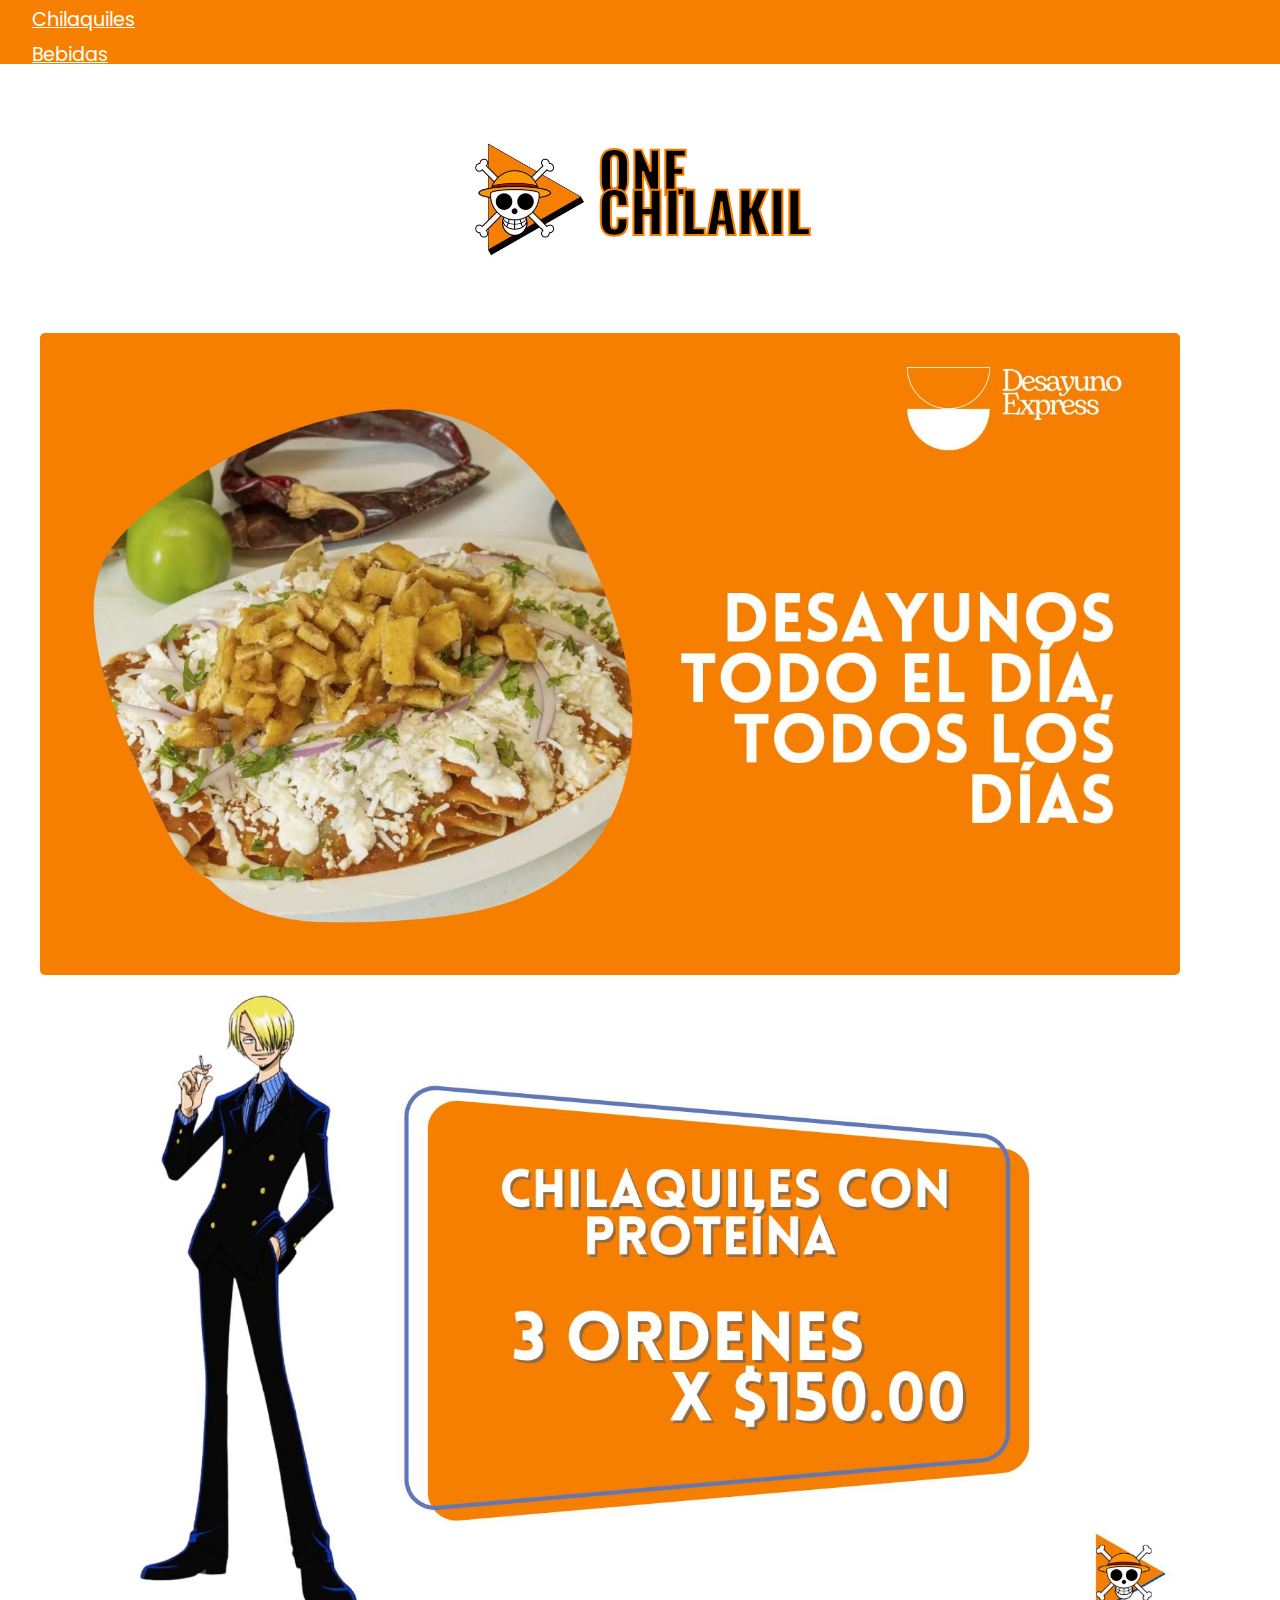
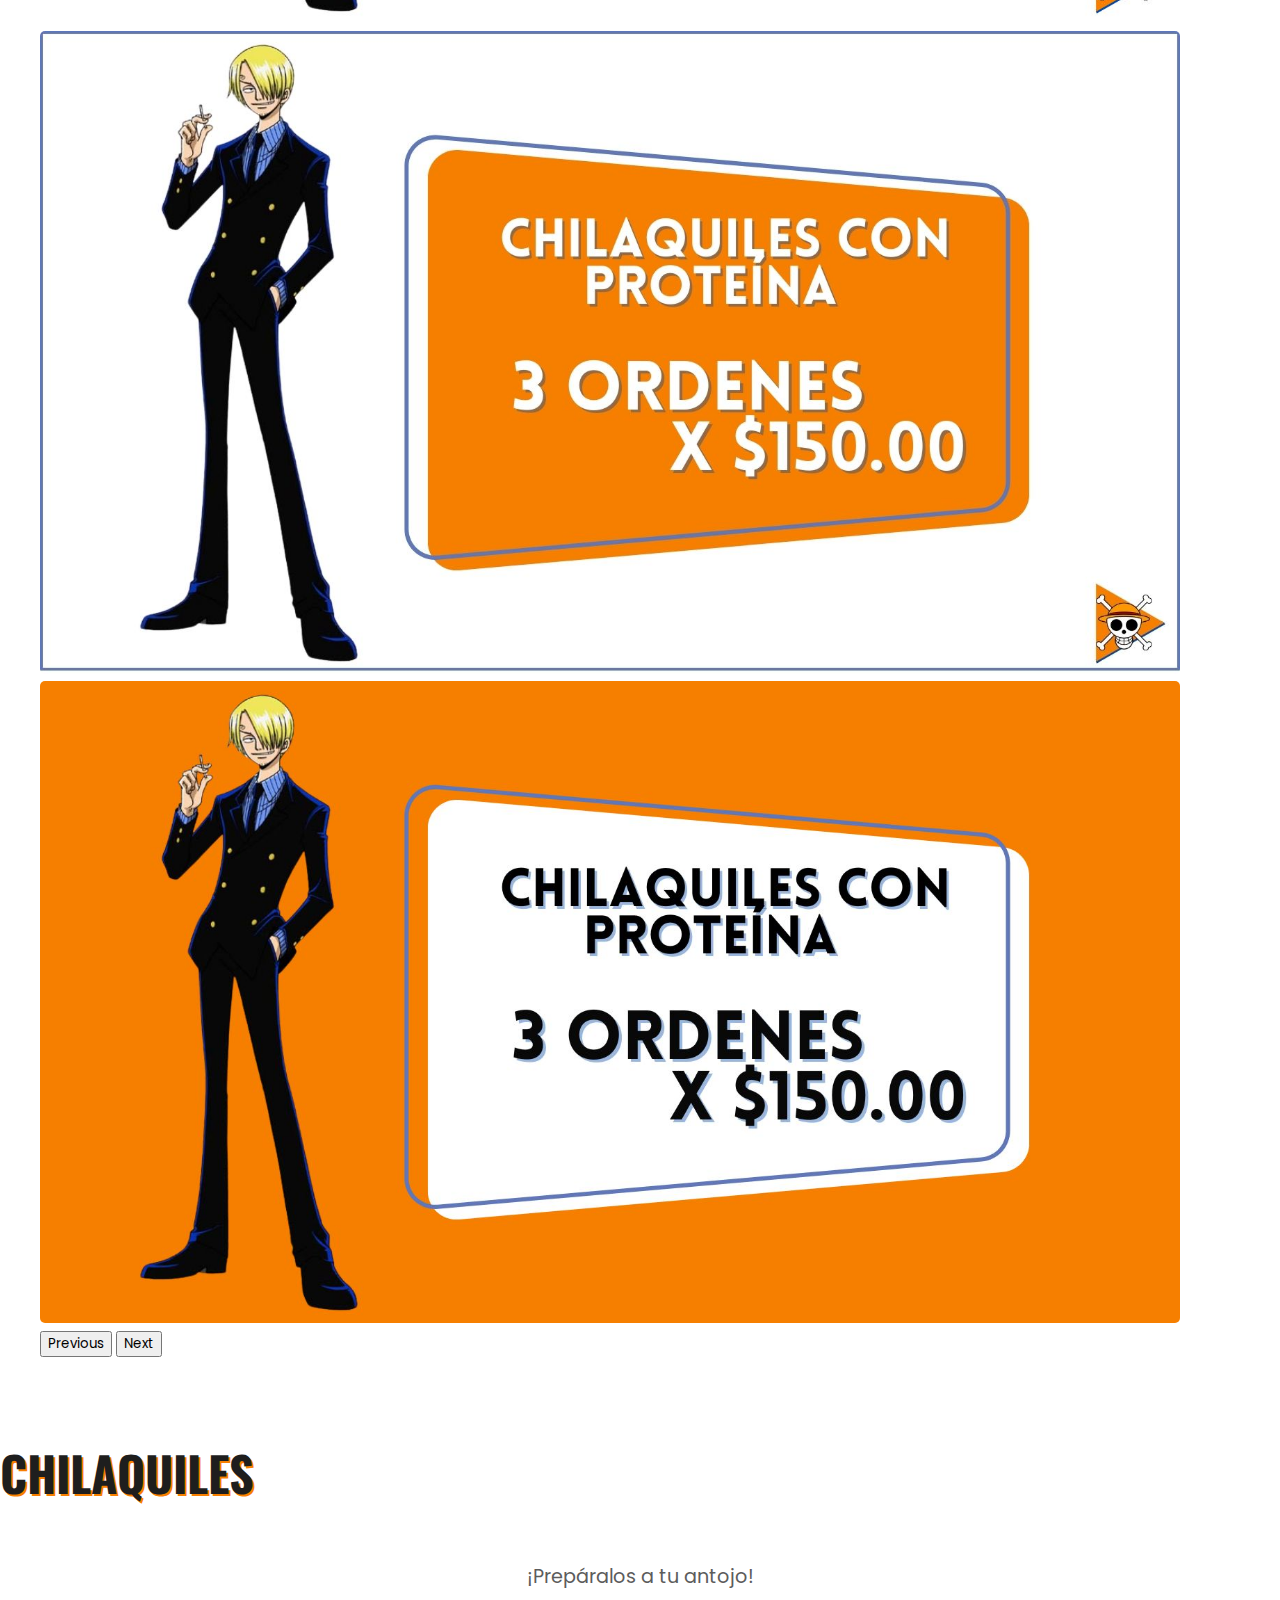
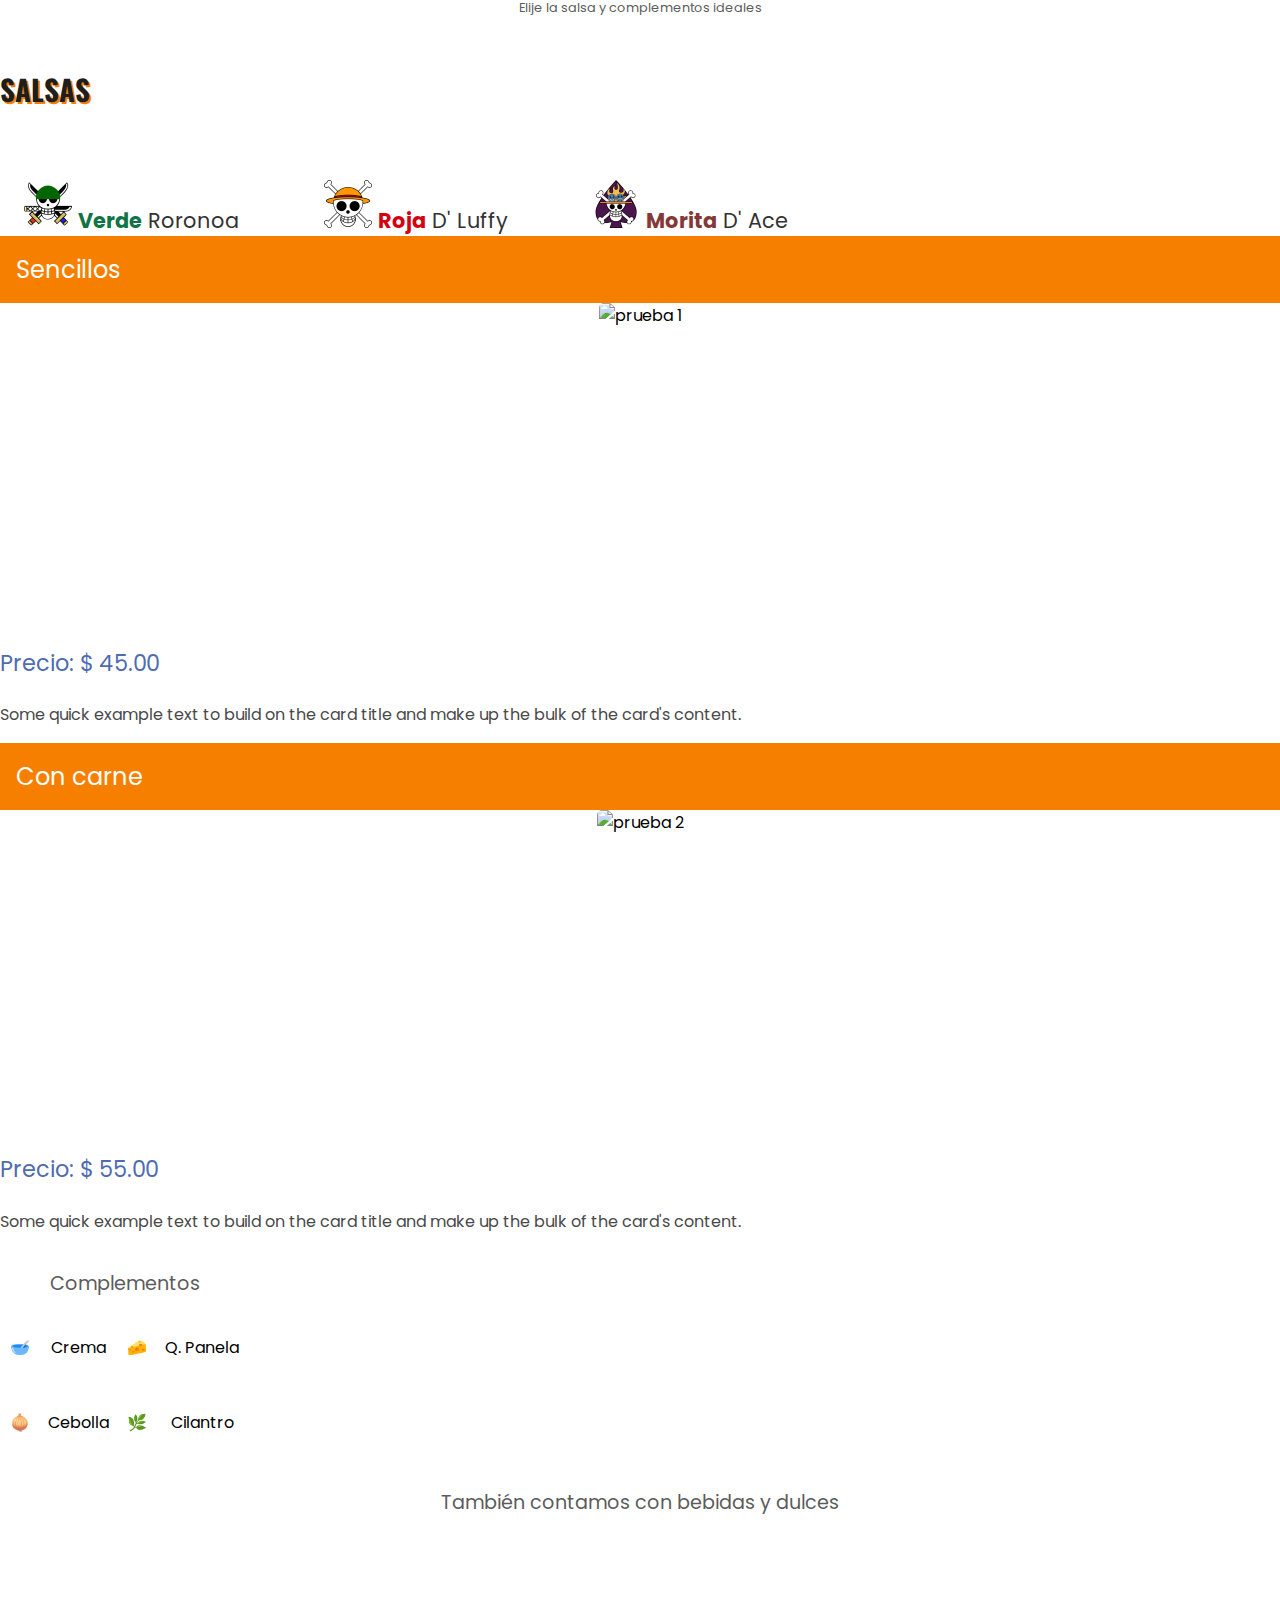
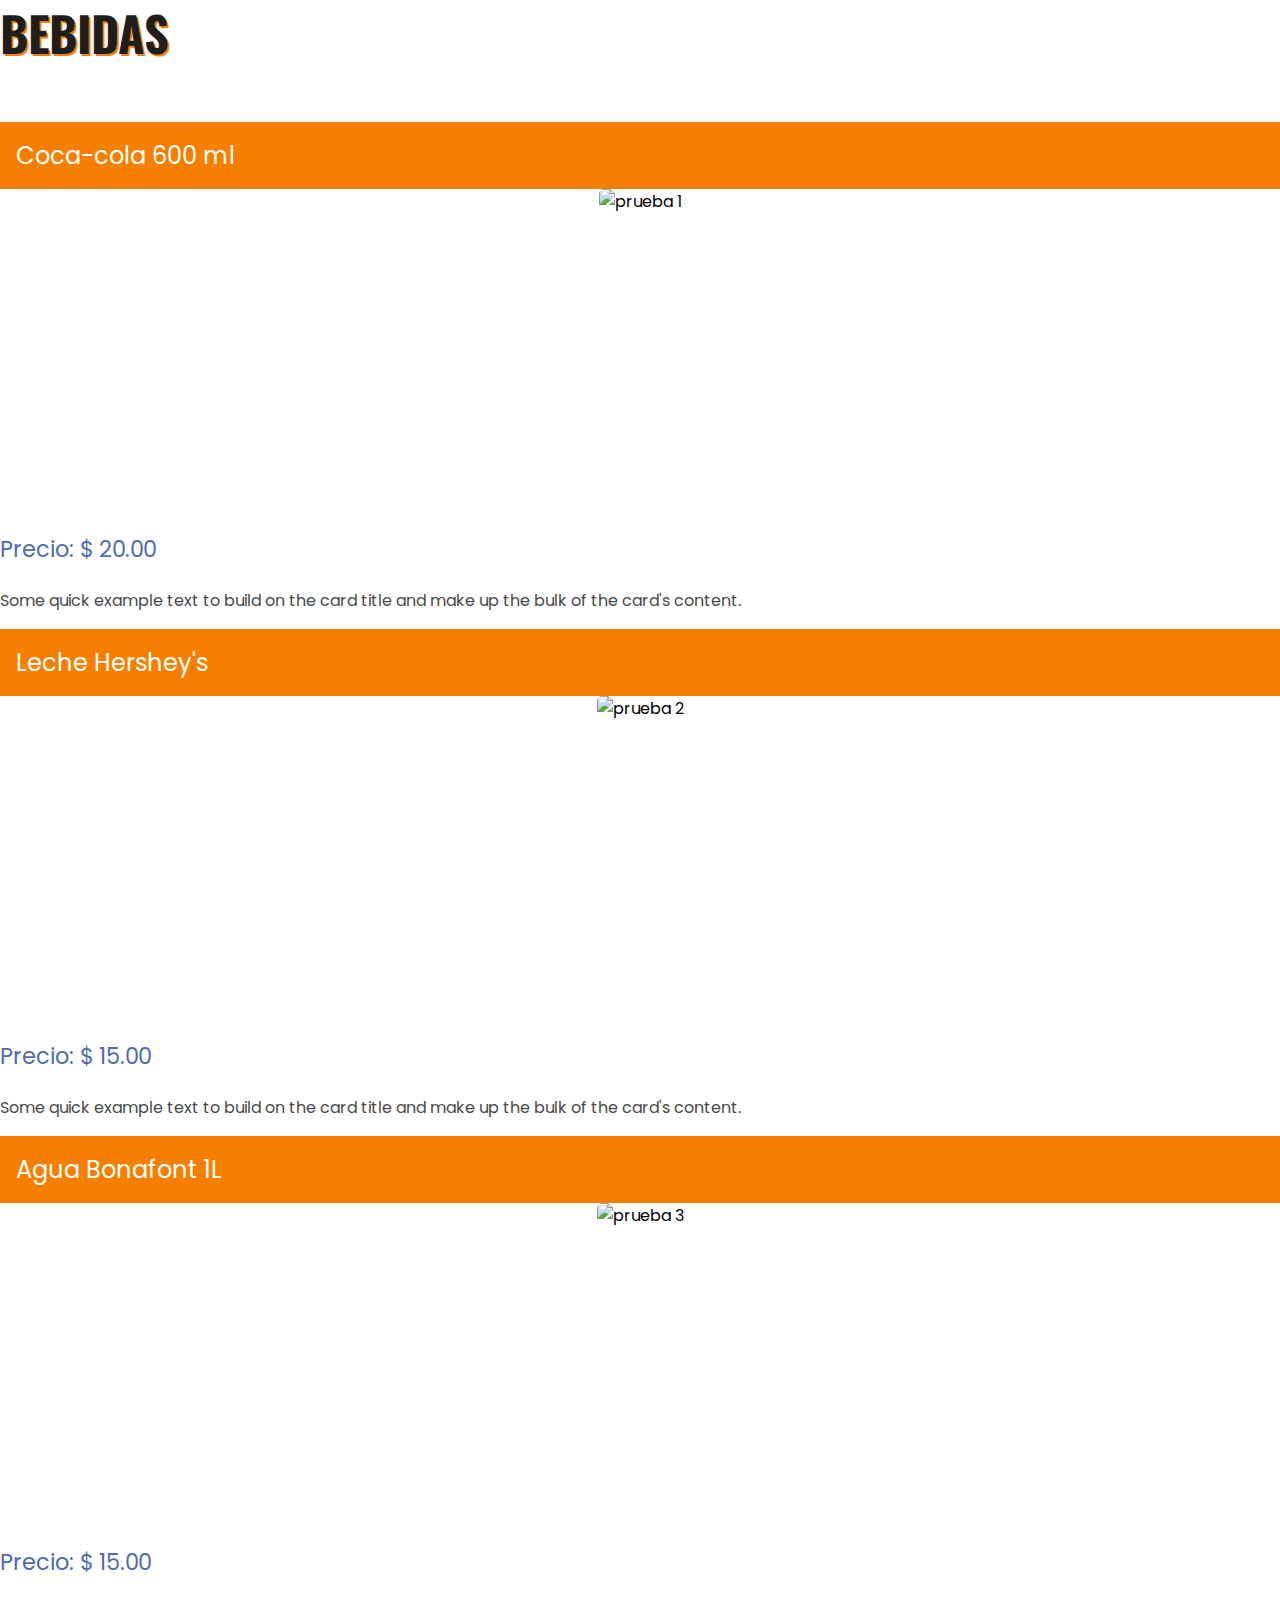
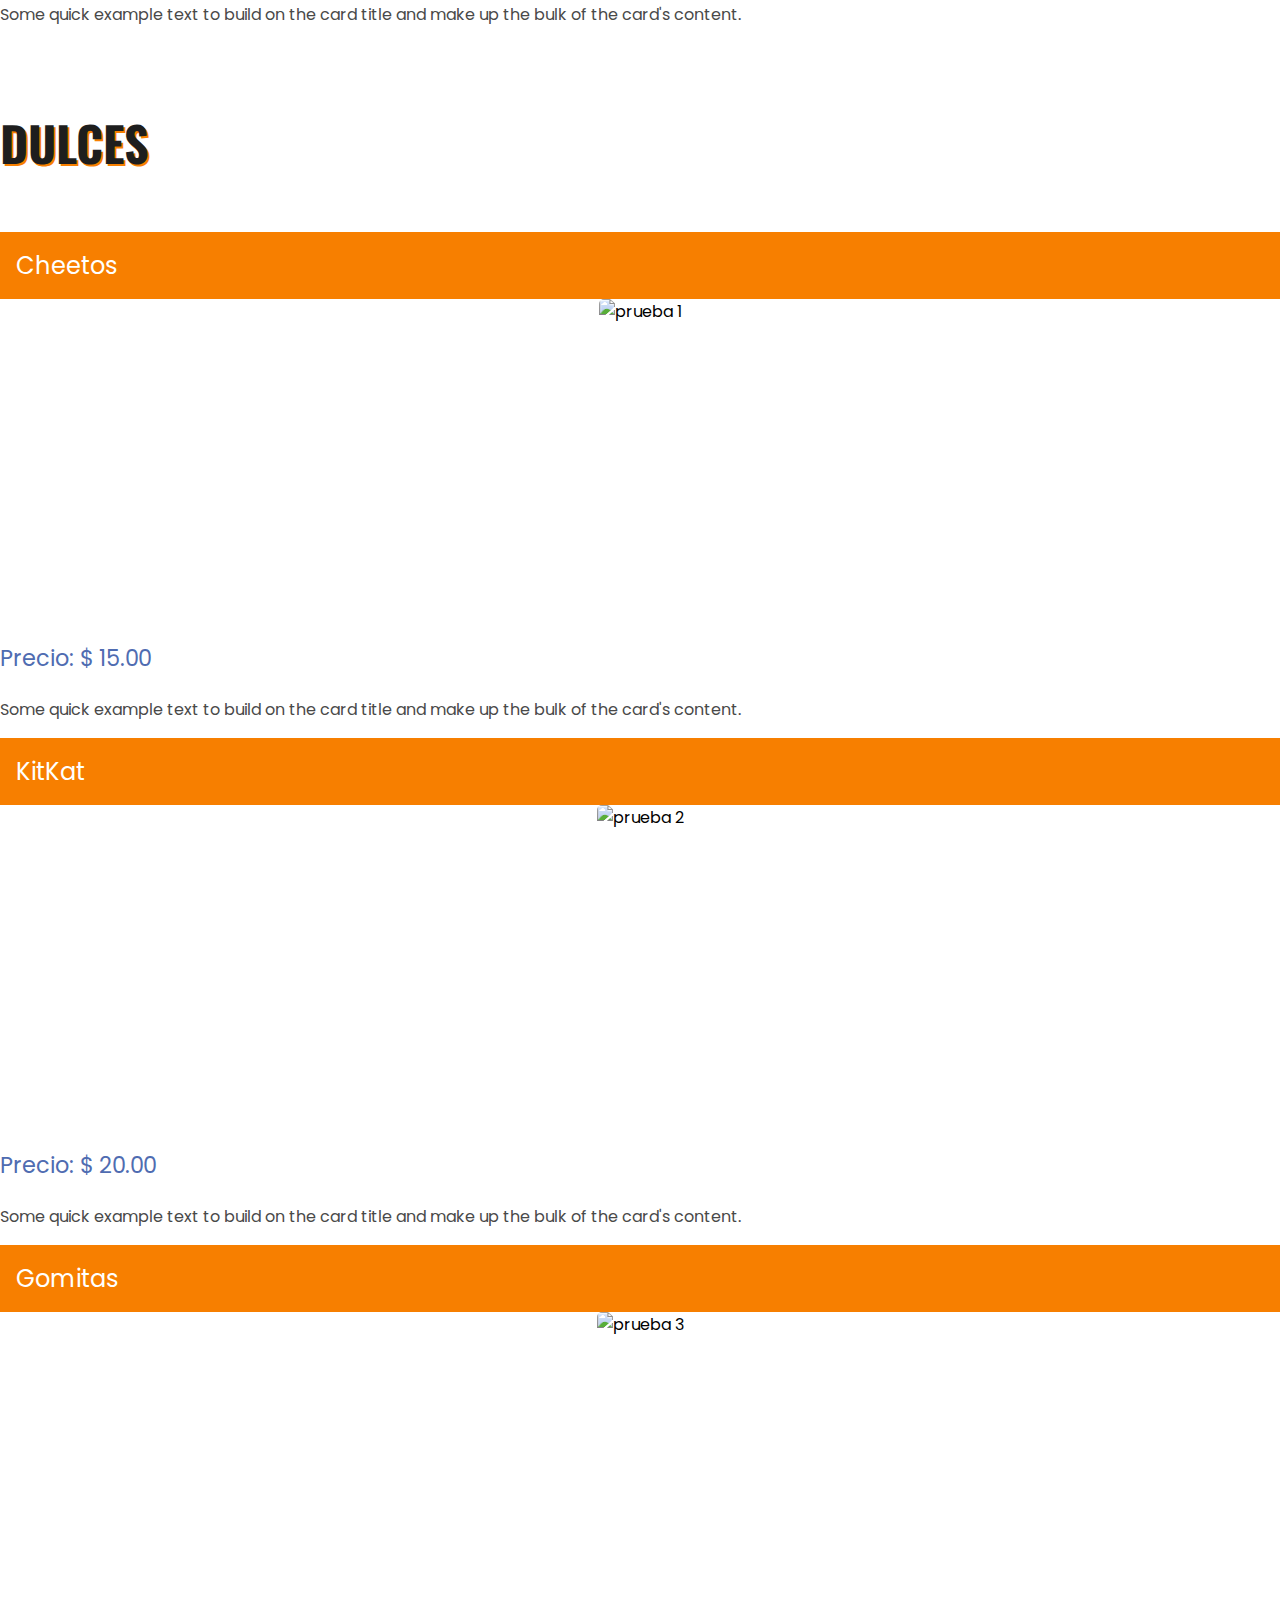
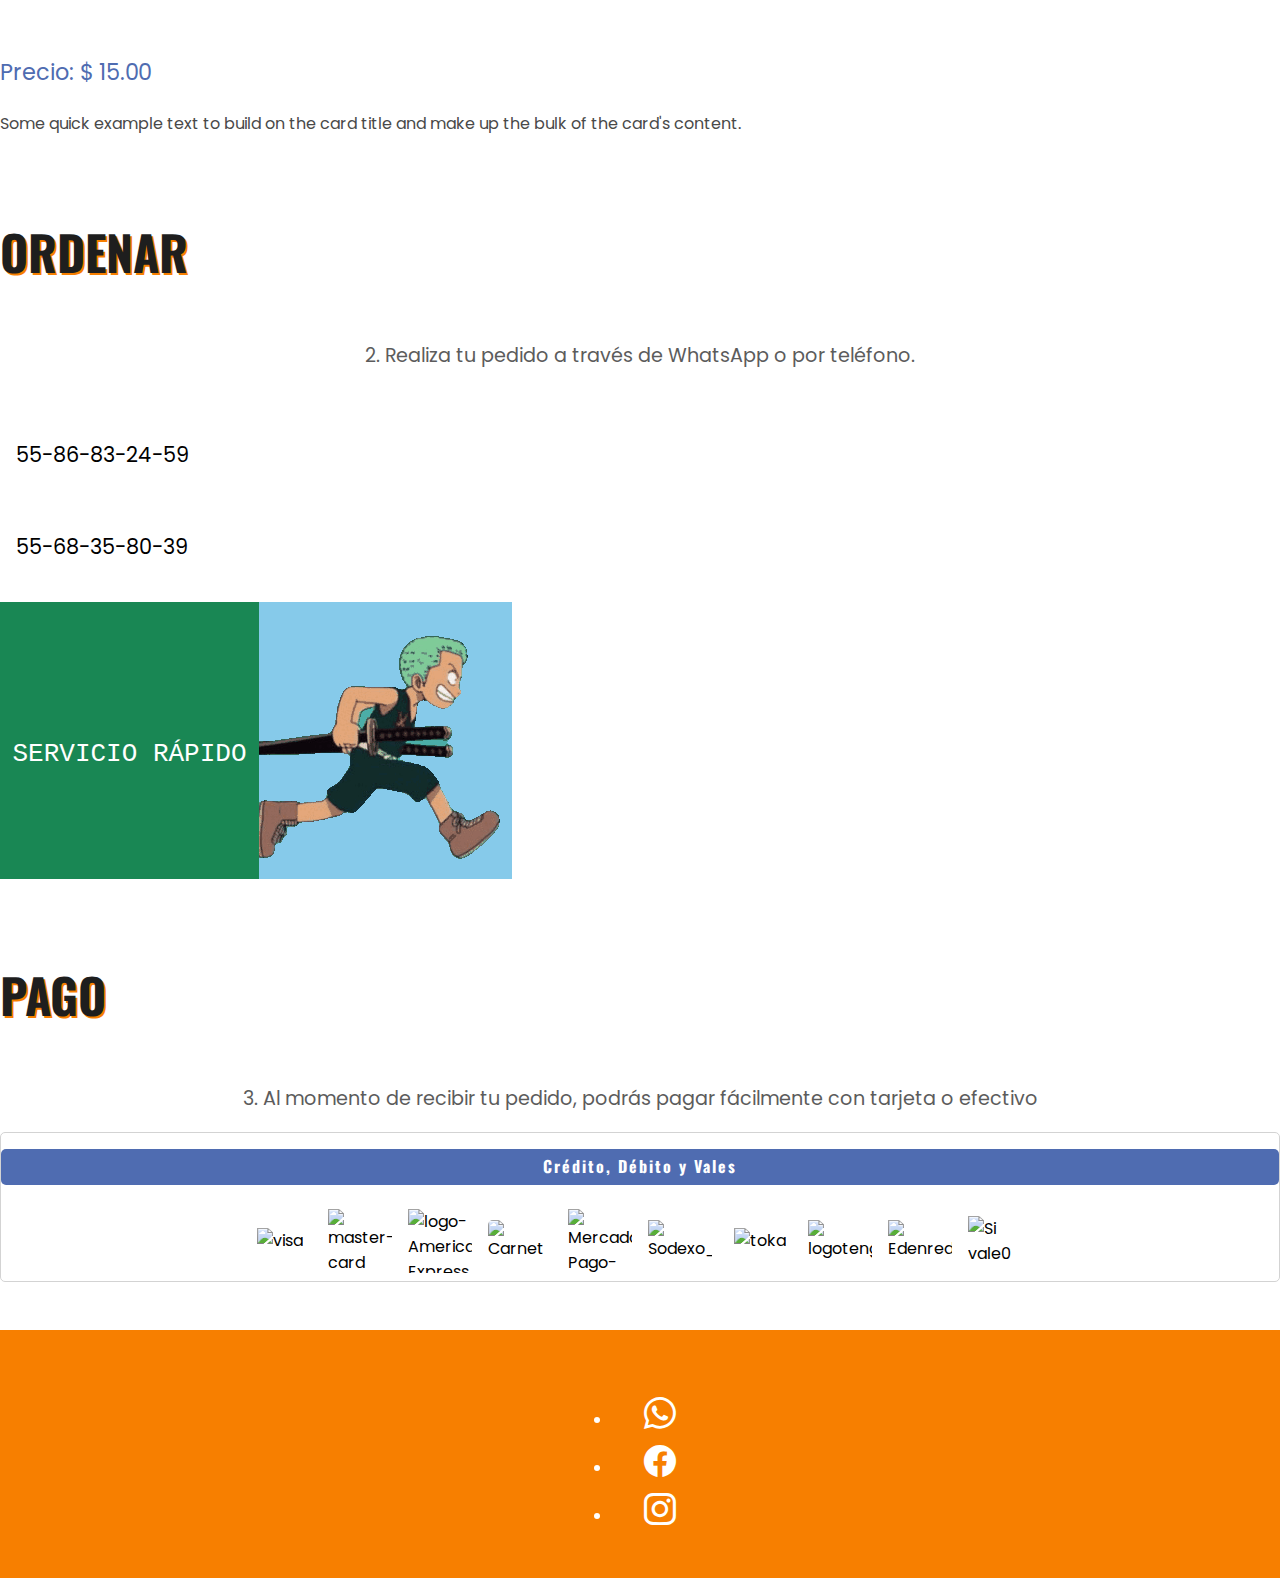
==== index.html @ 39b1d914 "Se cambian salsas de posición" ====
<!doctype html>
<html lang="es">

<head>
    <meta charset="utf-8">
    <meta name="viewport" content="width=device-width, initial-scale=1">
    <title>ONE-CHILAKIL</title>
    <link rel="icon" type="image/x-icon" href="./src/img/calavera.png">
    <link href="https://cdn.jsdelivr.net/npm/bootstrap@5.3.1/dist/css/bootstrap.min.css" rel="stylesheet"
        integrity="sha384-4bw+/aepP/YC94hEpVNVgiZdgIC5+VKNBQNGCHeKRQN+PtmoHDEXuppvnDJzQIu9" crossorigin="anonymous">
    <link rel="stylesheet" href="./styles/main.css">
    <!-- iconos bootstrap -->
    <link rel="stylesheet" href="https://cdn.jsdelivr.net/npm/bootstrap-icons@1.10.5/font/bootstrap-icons.css">
    <!-- iconos unicons -->
    <link rel="stylesheet" href="https://unicons.iconscout.com/release/v4.0.8/css/line.css">
</head>

<body>
    <!-- ================  HEADER  ================ -->
    <header id="navbar">
        <nav class="navbar navbar-expand-md custom-navbar">

            <div class="nav-desktop">
                <div class="row row-cols-4 align-items-center">

                    <div class="col">
                        <span class="icon-menu">
                            <a class="nav-link nav-link-desktop" aria-current="page" href="#Desayunos">
                                <i class="uil uil-utensils-alt"> </i>
                                Chilaquiles
                            </a>
                        </span>
                    </div>

                    <div class="col">
                        <span class="icon-menu">
                            <a class="nav-link nav-link-desktop" href="#Bebidas">
                                <i class="uil uil-coffee"></i>
                                Bebidas
                            </a>
                        </span>
                    </div>

                    <div class="col">
                        <span class="icon-menu">
                            <a class="nav-link nav-link-desktop" href="#Snacks">
                                <i class="uil uil-grin-tongue-wink"></i>
                                Dulces
                            </a>
                        </span>
                    </div>

                    <div class="col">
                        <span class="icon-menu">
                            <a class="nav-link nav-link-desktop" href="#Pago">
                                <i class="uil uil-message"></i>
                                Pedir
                            </a>
                    </div>
                </div>
            </div>

            <div class="botones-navbar-mobile">

                <button class="navbar-toggler menu-button" id="menu-button" type="button" data-bs-toggle="collapse"
                    data-bs-target="#navbarsExample05" aria-controls="navbarsExample05" aria-expanded="true"
                    aria-label="Toggle navigation">
                    <span class="icon-toggle">
                        <i class="uil uil-apps"></i> Menú
                    </span>
                </button>

                <button type="button" class="btn btn-success btn-whatsapp-nav">
                    <a href="https://wa.me/525586832459?text=¡Hola!" class="enlace-whatsapp" target="_blank">
                        <i class="bi bi-whatsapp"></i>
                        Ordenar
                    </a>
                </button>
            </div>

            <div class="collapse navbar-mobile" id="navbarsExample05">
                <div class="nav-table">
                    <div class="row row-cols-2 align-items-center">
                        <div class="col d-flex justify-content-center"><span class="icon-menu"><a
                                    class="nav-link nav-link-mobile" aria-current="page" href="#Desayunos"><i
                                        class="uil uil-utensils-alt"> </i>Chilaquiles</a></span></div>
                        <div class="col d-flex justify-content-center"><span class="icon-menu"><a
                                    class="nav-link nav-link-mobile" href="#Bebidas"><i class="uil uil-coffee"></i>
                                    Bebidas</a></span></div>
                        <div class="col d-flex justify-content-center"><span class="icon-menu"><a
                                    class="nav-link nav-link-mobile" href="#Snacks"><i
                                        class="uil uil-grin-tongue-wink"></i> Dulces</a></span></div>
                        <div class="col d-flex justify-content-center"><span class="icon-menu"><a
                                    class="nav-link nav-link-mobile" href="#Pago"><i
                                        class="uil uil-message"></i>&nbsp;Pedir</a></div>
                    </div>
                </div>

            </div>


        </nav>
    </header>
    <!-- ================  MAIN  ================ -->
    <main class="wrapper">
        <div class="name-container">
            <img src="./src/img/calavera2.jpg" alt="calavera" class="name-logo">
            <h1 class="mt-3 name">ONE<br>CHILAKIL</h1>
        </div>

        <!-- ================  CARRUSEL BANNERS ================ -->
        <section>
            <figure class="mx-auto">
                <div id="carousel-0" class="carousel slide mt-5 mb-5 mx-auto" data-bs-ride="carousel"
                    data-bs-touch="true">
                    <div class="carousel-inner">
                        <div class="carousel-item active" data-bs-interval="3500">
                            <img src="./src/img/Banner1.jpg" class="d-block banner" alt="...">
                        </div>
                        <div class="carousel-item" data-bs-interval="2500">
                            <img src="./src/img/Banner2.jpg" class="d-block banner" alt="...">
                        </div>
                        <div class="carousel-item" data-bs-interval="2500">
                            <img src="./src/img/Banner3.jpg" class="d-block banner" alt="...">
                        </div>
                        <div class="carousel-item" data-bs-interval="2500">
                            <img src="./src/img/Banner4.jpg" class="d-block banner" alt="...">
                        </div>
                    </div>
                    <button class="carousel-control-prev" type="button" data-bs-target="#carousel-0"
                        data-bs-slide="prev">
                        <span class="carousel-control-prev-icon" aria-hidden="true"></span>
                        <span class="visually-hidden">Previous</span>
                    </button>
                    <button class="carousel-control-next" type="button" data-bs-target="#carousel-0"
                        data-bs-slide="next">
                        <span class="carousel-control-next-icon" aria-hidden="true"></span>
                        <span class="visually-hidden">Next</span>
                    </button>
                </div>
            </figure>
        </section>
        <!-- ================  PRODUCTOS  ================ -->
        <section>
            <div class="text-center">
                <!-- ================  DESAYUNOS  ================ -->
                <h1 class="title" id="Desayunos"><i class="uil uil-utensils-alt"></i> </i> CHILAQUILES</h1>
                <p class="subtitle container">¡Prepáralos a tu antojo! <br> <span style="font-size: .8rem;">Elije la salsa y complementos ideales</span></p>
                <h4 class="desayuno-subtitle">SALSAS</h4>
                <div class="mb-5">
                    <div class="salsa-verde salsa">
                        <img class="logo-salsa-zoro" src="./src/img/Zoro-icon.png" alt="Zoro">
                        <span class="verde">Verde</span> <span class="heroe-salsa">Roronoa</span>
                    </div>

                    <div class="salsa-roja salsa">
                        <img class="logo-salsa-luffy" src="./src/img/Luffys-flag-2-icon.png" alt="luffy">
                        <span class="roja">Roja</span> <span class="heroe-salsa">D' Luffy</span>
                    </div>

                    <div class="salsa-morita salsa">
                        <img class="logo-salsa-ace" src="./src/img/Ace-icon.png" alt="chopper">
                        <span class="morita">Morita</span> <span class="heroe-salsa">D' Ace</span>
                    </div>

                </div>

                <!-- ========== Carrusel de Desayunos ========== -->
                <div id="carousel-1" class="carousel slide Mobile" data-bs-touch="true">
                    <div class="carousel-inner" id="carousel-desayunos"></div>
                </div>
                <!-- ============= Cards de escritorio =============== -->
                <div class="container mt-3" id="Desayunos-escritorio-container">
                </div>

                <!-- Lista de condimentos -->
                <div class="mt-5" style="display: inline-block;">
                    <p class="subtitle mb-5 container">Complementos</p>
                    <div class="lista-salsas">
                        <table>
                            <tbody>
                                <tr>
                                    <td class="complementos">🥣</td>
                                    <td class="complementos">Crema</td>
                                    <td class="complementos">🧀</td>
                                    <td class="complementos">Q. Panela</td>
                                </tr>
                                <tr>
                                    <td class="complementos">🧅</td>
                                    <td class="complementos">Cebolla</td>
                                    <td class="complementos">🌿</td>
                                    <td class="complementos">Cilantro</td>
                                </tr>
                            </tbody>
                        </table>
                    </div>
                </div>
                <p class="subtitle mt-5 mb-5 container">También contamos con bebidas y dulces</p>

                <!-- ================  BEBIDAS  ================ -->
                <h1 class="title" id="Bebidas"><i class="uil uil-coffee"></i> BEBIDAS</h1>
                <!-- ========== Carrusel de Bebidas ========== -->
                <div id="carousel-2" class="carousel slide Mobile" data-bs-touch="true">
                    <div class="carousel-inner" id="carousel-bebidas"></div>
                </div>
                <!-- ============= Cards de escritorio =============== -->
                <div class="container" id="Bebidas-escritorio-container">
                </div>
                <!-- ================  SNACKS  ================ -->
                <h1 class="title" id="Snacks"><i class="uil uil-grin-tongue-wink"></i> DULCES</h1>
                <!-- ========== Carrusel de Snacks ========== -->
                <div id="carousel-3" class="carousel slide Mobile" data-bs-touch="true">
                    <div class="carousel-inner" id="carousel-snacks"></div>
                </div>
                <div class="container" id="Snacks-escritorio-container"></div>
                <!-- =========== Versiones Desktop =========== -->
                <div class="row row-cols-1 row-cols-md-4 desktop">
                    <div class="col d-flex justify-content-center">
                        <div class="p-3">
                            <!-- Card -->
                        </div>
                    </div>

                </div>
            </div>
        </section>
        <!-- ================  ORDENAR  ================ -->
        <section>
            <h1 class="title text-center" id="Ordenar"><i class="uil uil-telegram"></i> ORDENAR
            </h1>
            <p class="subtitle mt-5 container">2. Realiza tu pedido a través de WhatsApp o por teléfono.</p>

            <div class="row row-cols-1 row-cols-sm-1 row-cols-md-2 justify-content-center">
                <div class="col text-center celular-container d-flex flex-column">
                    <div>
                        <i class="uil uil-whatsapp contact-icon"></i> 55-86-83-24-59
                    </div>
                    <div>
                        <i class="uil uil-phone contact-icon"></i> 55-68-35-80-39
                    </div>
                </div>

                <div class="col d-flex justify-content-center zoro-running-container">
                    <div class="gif-entrega">
                        <p>SERVICIO RÁPIDO</p>
                        <img src="./src/img/zoro-running-2.gif" alt="Zoro">
                    </div>
                </div>
            </div>
        </section>

        <!-- ================  MÉTODOS DE PAGO  ================ -->
        <section>
            <h1 class="title text-center" id="Pago"><i class="uil uil-wallet"></i> PAGO</h1>
            <p class="subtitle container mt-3 mb-5">3. Al momento de recibir tu pedido, podrás pagar fácilmente con
                tarjeta o efectivo</p>

            <div class="container">

                <div class="row justify-content-center">

                    <div class="col-9" style="border: rgb(211, 211, 211) solid 1px; border-radius: 5px;">
                        <h4 class="forma-pago-titulo"><i class="uil uil-credit-card"></i> Crédito, Débito y Vales</h4>
                        <div class="forma-pago-logos-container">
                            <div class="forma-pago-logo">
                                <img src="https://img.freepik.com/free-icon/visa_318-202971.jpg" alt="visa">
                            </div>

                            <div class="forma-pago-logo">
                                <img src="https://i.pinimg.com/736x/56/fd/48/56fd486a48ff235156b8773c238f8da9.jpg"
                                    alt="master-card">
                            </div>

                            <div class="forma-pago-logo">
                                <img src="https://1000marcas.net/wp-content/uploads/2020/03/logo-American-Express.png"
                                    alt="logo-American-Express">
                            </div>

                            <div class="forma-pago-logo">
                                <img src="https://upload.wikimedia.org/wikipedia/commons/b/ba/Carnet.png" alt="Carnet"
                                    style="border-radius: 5px; width: 4rem;">
                            </div>

                            <div class="forma-pago-logo">
                                <img src="https://1000marcas.net/wp-content/uploads/2023/01/Mercado-Pago-Logo.png"
                                    alt="Mercado-Pago-Logo">
                            </div>

                            <div class="forma-pago-logo">
                                <img src="https://upload.wikimedia.org/wikipedia/commons/thumb/9/90/Sodexo_logo.svg/2560px-Sodexo_logo.svg.png"
                                    alt="Sodexo_logo">
                            </div>

                            <div class="forma-pago-logo">
                                <img src="https://www.toka.com.mx/media/pages/app/fecbd8125f-1670461240/logo.png"
                                    alt="toka">
                            </div>

                            <div class="forma-pago-logo">
                                <img src="https://tengovales.com/wp-content/uploads/2022/02/logotengox1.png"
                                    alt="logotengox1">
                            </div>

                            <div class="forma-pago-logo">
                                <img src="https://upload.wikimedia.org/wikipedia/commons/thumb/6/66/Edenred_Logo.svg/2560px-Edenred_Logo.svg.png"
                                    alt="Edenred_Logo">
                            </div>

                            <div class="forma-pago-logo">
                                <img src="https://comfin.mx/comunicados/sivale/15/img8.jpg" alt="Si vale0">
                            </div>

                        </div>
                    </div>
                </div>
            </div>
        </section>
    </main>
    <!-- ================  FOOTER  ================ -->
    <footer>
        <ul class="list-unstyled d-flex justify-content-between align-items-center">
            <li>
                <a href="https://twitter.com/?lang=es" target="_blank">
                    <i class="bi bi-whatsapp"></i>
                </a>
            </li>

            <li>
                <a href="https://twitter.com/?lang=es" target="_blank">
                    <i class="bi bi-facebook"></i>
                </a>
            </li>

            <li>
                <a href="https://www.instagram.com/" target="_blank">
                    <i class="bi bi-instagram"></i>
                </a>
            </li>
        </ul>
    </footer>

    <!-- =================  BOOTSTRAP  ==================== -->
    <script src="https://cdn.jsdelivr.net/npm/bootstrap@5.3.1/dist/js/bootstrap.bundle.min.js"
        integrity="sha384-HwwvtgBNo3bZJJLYd8oVXjrBZt8cqVSpeBNS5n7C8IVInixGAoxmnlMuBnhbgrkm"
        crossorigin="anonymous"></script>
    <!-- =================  SweetAlert  ==================== -->
    <script src="https://cdn.jsdelivr.net/npm/sweetalert2@11"></script>
    <script src="./js/main.js"></script>
</body>

</html>
---- styles/main.css ----
@import url('https://fonts.googleapis.com/css2?family=Oswald:wght@700&family=Poppins&display=swap');

:root {
    /* --primmary-color:#f77f00; */
    --primmary-color: #f77f00;
    --secondary-color: #4f6cb1;
    --border-card-color: #aaaaaa;
}

* {
    font-family: 'Poppins', sans-serif;
}

html,
body {
    width: 100%;
    overflow-x: hidden;
}

html {
    height: 100%;
    box-sizing: border-box;
    scroll-behavior: smooth;
    margin: 0;
    padding: 0;
}

body {
    margin: 0;
    padding: 0;
    display: flex;
    flex-direction: column;
    min-height: 100vh;
    background-color: rgb(255, 255, 255);
}

/* =========== Nombre de la empresa ========== */

.name-container {
    display: flex;
    align-items: center;
    margin-top: 3rem;
    margin-bottom: 4rem;
    justify-content: center;
    width: auto;
}

.name {
    color: black;
    font-family: 'Oswald', sans-serif;
    font-size: 3.5rem;
    text-align: left;
    width: auto;
    line-height: 73%;
    -webkit-text-stroke: 2px var(--primmary-color);
}

.name-logo {
    max-width: 8rem;
    max-height: 8rem;
    justify-self: end;
    margin-top: 1rem;
}

/* =========== Carrusel de banners ========== */

.banner {
    width: 95%;
    margin: auto;
    border-radius: 5px;
}

/* =========== Títulos ========== */

.title,
.desayuno-subtitle{
    color: rgb(30, 30, 30);
    font-family: 'Oswald', sans-serif;
    text-shadow: 2px 2px 0px var(--primmary-color);
}

.title{
    font-size: 3rem;
    margin-top: 5rem;
    margin-bottom: 3rem;
}


.subtitle {
    font-size: 1.2rem;
    color: #5c5c5c;
}

.desayuno-subtitle{
    font-size: 1.8rem;
    margin-top: 3rem;
}



/* =========== cards ========== */

.contador-opciones {
    color: #5c5c5c;
}

.card-product {
    width: 70%;
    border: var(--border-card-color) 1px solid;
}

.card-header {
    background-color: var(--primmary-color);
    color: white;
    font-size: 1.5rem;
    padding: 1rem;
    border-bottom: none;
}

.card-body {
    border-top: none;
}

.img-producto-container {
    width: 100%;
    height: 14rem;
    display: flex;
}

.img-producto {
    border-radius: 5px;
    max-width: 100%;
    max-height: 100%;
    object-fit: contain;
    margin-left: auto;
    margin-right: auto;
}

.precio {
    font-size: 1.4rem;
    text-align: left;
    color: var(--secondary-color);
}

.card-text {
    text-align: justify;
    color: rgb(73, 73, 73);
}

.card-footer {
    border-top: var(--border-card-color) 1px solid;
}

.carousel-control-prev-icon {
    background-image: url("data:image/svg+xml;charset=utf8,%3Csvg xmlns='http://www.w3.org/2000/svg' fill='%233a86ff' viewBox='0 0 8 10'%3E%3Cpath d='M5.25 0l-4 4 4 4 1.5-1.5-2.5-2.5 2.5-2.5-1.5-1.5z'/%3E%3C/svg%3E") !important;
}

.carousel-control-next-icon {
    background-image: url("data:image/svg+xml;charset=utf8,%3Csvg xmlns='http://www.w3.org/2000/svg' fill='%233a86ff' viewBox='0 0 8 10'%3E%3Cpath d='M2.75 0l-1.5 1.5 2.5 2.5-2.5 2.5 1.5 1.5 4-4-4-4z'/%3E%3C/svg%3E") !important;
}

/* ===========  Salsas  ===========*/

.salsa {
    font-size: 1.3rem;
    margin-left: 1.5rem;
    margin-right: 1.5rem;
    display: inline-block;
    margin-top: 2rem;
}

.verde,
.roja,
.morita {
    font-weight: bold;
    margin: 1rem 0 1rem 0;
}

.verde {
    color: #107446;

}

.roja {
    color: #d4010f;
}

.morita {
    color: #843838;
}

.heroe-salsa {
    color: #333;
    font-weight: normal;
    margin: 1rem 2rem 1rem 0;
}

.complementos {
    /* border: red 1px solid; */
    text-align: center;
    padding: 1rem 0.5rem 2rem .5rem;

}

/* ===========  Contacto ============ */

.contacto-container {
    font-size: 1.5rem;
    margin-top: 2rem;
}

.celular-container {
    font-size: 1.3rem;
    margin-top: 3rem;
    align-items: center;
    justify-content: center;
}

.celular-container div {
    margin-bottom: 2rem;
}

.contact-icon {
    font-size: 2.5rem;
    color: #107446;
    margin-right: 1rem;
}

.gif-entrega {
    display: flex;
    margin-top: 2rem;
    background-color: #198754;
}

.gif-entrega img {
    background-color: #86caea;
    width: 50%;
    height: 100%;
    transform: scaleX(-1);
}

.gif-entrega p {
    font-size: 200%;
    /* max-width: 100%; */
    overflow-wrap: break-word;
    width: 50%;
    align-self: center;
    margin-bottom: 0;
    color: white;
    padding: .5rem;
    font-family: monospace;
    text-align: center;
}

/* ===========  Formas de pago ============ */
.forma-pago-titulo {
    padding-left: .3rem;
    text-align: center;
    background-color: var(--secondary-color);
    color: white;
    font-family: 'Oswald', sans-serif;
    margin-top: 1rem;
    margin-bottom: 1rem;
    letter-spacing: 2px;
    border-radius: 5px;
    padding: .3rem;
}

.card-pago {
    border: var(--border-card-color) 1px solid;
}

.forma-pago-logos-container {
    justify-content: center;
    display: flex;
    flex-wrap: wrap;
}

.forma-pago-logo {
    height: 5rem;
    width: 5rem;
    display: flex;
    justify-content: center;
    align-items: center;
}

.forma-pago-logo img {
    max-height: 80%;
    max-width: 80%;
}

.efectivo-container {
    display: flex;
    justify-content: center;
    align-items: center;
}

.efectivo-container span {
    padding: 0 1rem 0 1rem;
}

.efectivo-logo {
    font-size: 4rem;
    color: rgb(44, 141, 60);
}


/* ===========  Header ============ */
header {
    min-width: 100vw;
    ;
}

.nav-item {
    font-size: 1.5rem;
    border-radius: 5%;
}

.icon-toggle {
    font-size: 1.3rem;
    color: white;
}

.navbar-brand {
    padding: 0rem 6rem 0rem 2rem;
    font-size: 2.5rem;
    color: white;
}

.custom-navbar {
    background-color: var(--primmary-color);
}

.nav-link {
    color: white;
    font-size: 1.2rem;
    background-color: var(--secondary-color);
    border-radius: 5px;
    text-align: center;
    box-shadow: 2px 2px 2px rgba(14, 14, 14, 0.15);
}

.nav-link:hover {
    box-shadow: 2px 2px 2px rgba(14, 14, 14, 0.35);
    color: white;
}

.nav--icon {
    font-size: 1rem;
}

.especial {
    display: none;
}

.menu-button {
    margin-left: 1rem;
    margin-right: 1rem;
    background-color: var(--primmary-color);
    padding: .4rem;
}

.icon-menu {
    font-size: 1.5rem;
    margin: 1rem;
}

.botones-navbar-mobile {
    display: flex;
    justify-content: space-around;
    width: 100%;
    margin: .5rem 0 .5rem 0;
}

.enlace-whatsapp {
    text-decoration: none;
    color: white;
    font-size: 1.3rem;
}

.btn:hover {
    background-color: #198754;
}

/* =========== Main ========== */

.wrapper {
    flex: 1;
}

/* =========== Footer ========== */

footer {
    background-color: #333;
    color: #fff;
    text-align: center;
    padding: 20px;
    justify-content: center;
    display: flex;
    background-color: var(--primmary-color);
    margin-top: 3rem;
}

footer ul {
    margin-bottom: 0;
    padding-top: 1.5rem;
    padding-bottom: 1.5rem;
}

footer ul li a {
    padding: 0 2rem 0 2rem;
    font-size: 2rem;
    text-decoration: none;
    color: white;
}


@media screen and (max-width: 350px) {
    .name {
        font-size: 2rem;
    }

    .name-logo {
        height: 5rem;
        width: 5rem;
    }

    .title {
        font-size: 2.2rem;
    }

    .img-producto-container {
        width: 100%;
        height: 12rem;
    }

    .card-header {
        font-size: 1.3rem;
    }

    .contacto-container {
        font-size: 1.3rem;
    }

    .contact-icon {
        font-size: 1.5rem;
    }

    .subtitle {
        font-size: 1.1rem;
    }

    .nav-link-mobile {
        padding: .3rem;
        width: 9rem;
    }

    .enlace-whatsapp,
    .icon-toggle {
        font-size: 1.2rem;
    }

    td {
        font-size: 1rem;
    }

}

@media screen and (min-width:576px) {
    .img-producto-container {
        height: 20rem;
        width: 100%;
    }
}


@media screen and (max-width: 768px) {

    header {
        box-shadow: 0 -1px 4px rgba(0, 0, 0, .35);
        border-top-left-radius: 10px 10px;
        border-top-right-radius: 10px 10px;
        position: fixed;
        bottom: 0;
        left: 0;
        z-index: 10;
    }

    .navbar {
        border-top-left-radius: 10px 10px;
        border-top-right-radius: 10px 10px
    }

    .custom-navbar {
        background-color: white;
    }

    .navbar-brand,
    .nav-list,
    .nav-desktop {
        display: none;
        visibility: hidden;
    }


    .navbar-toggler:focus {
        text-decoration: none;
        box-shadow: none;
    }

    .icon-menu-down {
        font-size: 1.3rem;
    }

    .iconoSuperior {
        display: none;
    }

    .nav-link {
        padding: .5rem;
        width: 10rem;
    }

    #Desayunos-escritorio-container,
    #Bebidas-escritorio-container,
    #Snacks-escritorio-container {
        display: none;
        visibility: hidden;
    }

    footer {
        margin-bottom: 60px;
    }


    .nav-table,
    .btn-whatsapp-nav {
        display: inline;
        visibility: visible;
    }

    .desktop {
        display: none;
        visibility: hidden;
    }

}

@media screen and (min-width:769px) {

    nav {
        height: 4rem;
    }

    .nav-table,
    .botones-navbar-mobile,
    .Mobile,
    .navbar-mobile {
        display: none;
        visibility: hidden;
    }


    .subtitle {
        text-align: center;
    }

    .celular-container,
    .zoro-running-container {
        width: 40%;
        justify-content: center;
    }

    .nav-desktop {
        width: 100%;
    }

    .nav-link {
        width: 100%;
        padding: 1rem;
        background-color: transparent;
        box-shadow: none;
    }

    .nav-link:hover {
        box-shadow: none;
        font-size: 1.3rem;
        font-weight: bold;
        transition: .3s;

    }


}
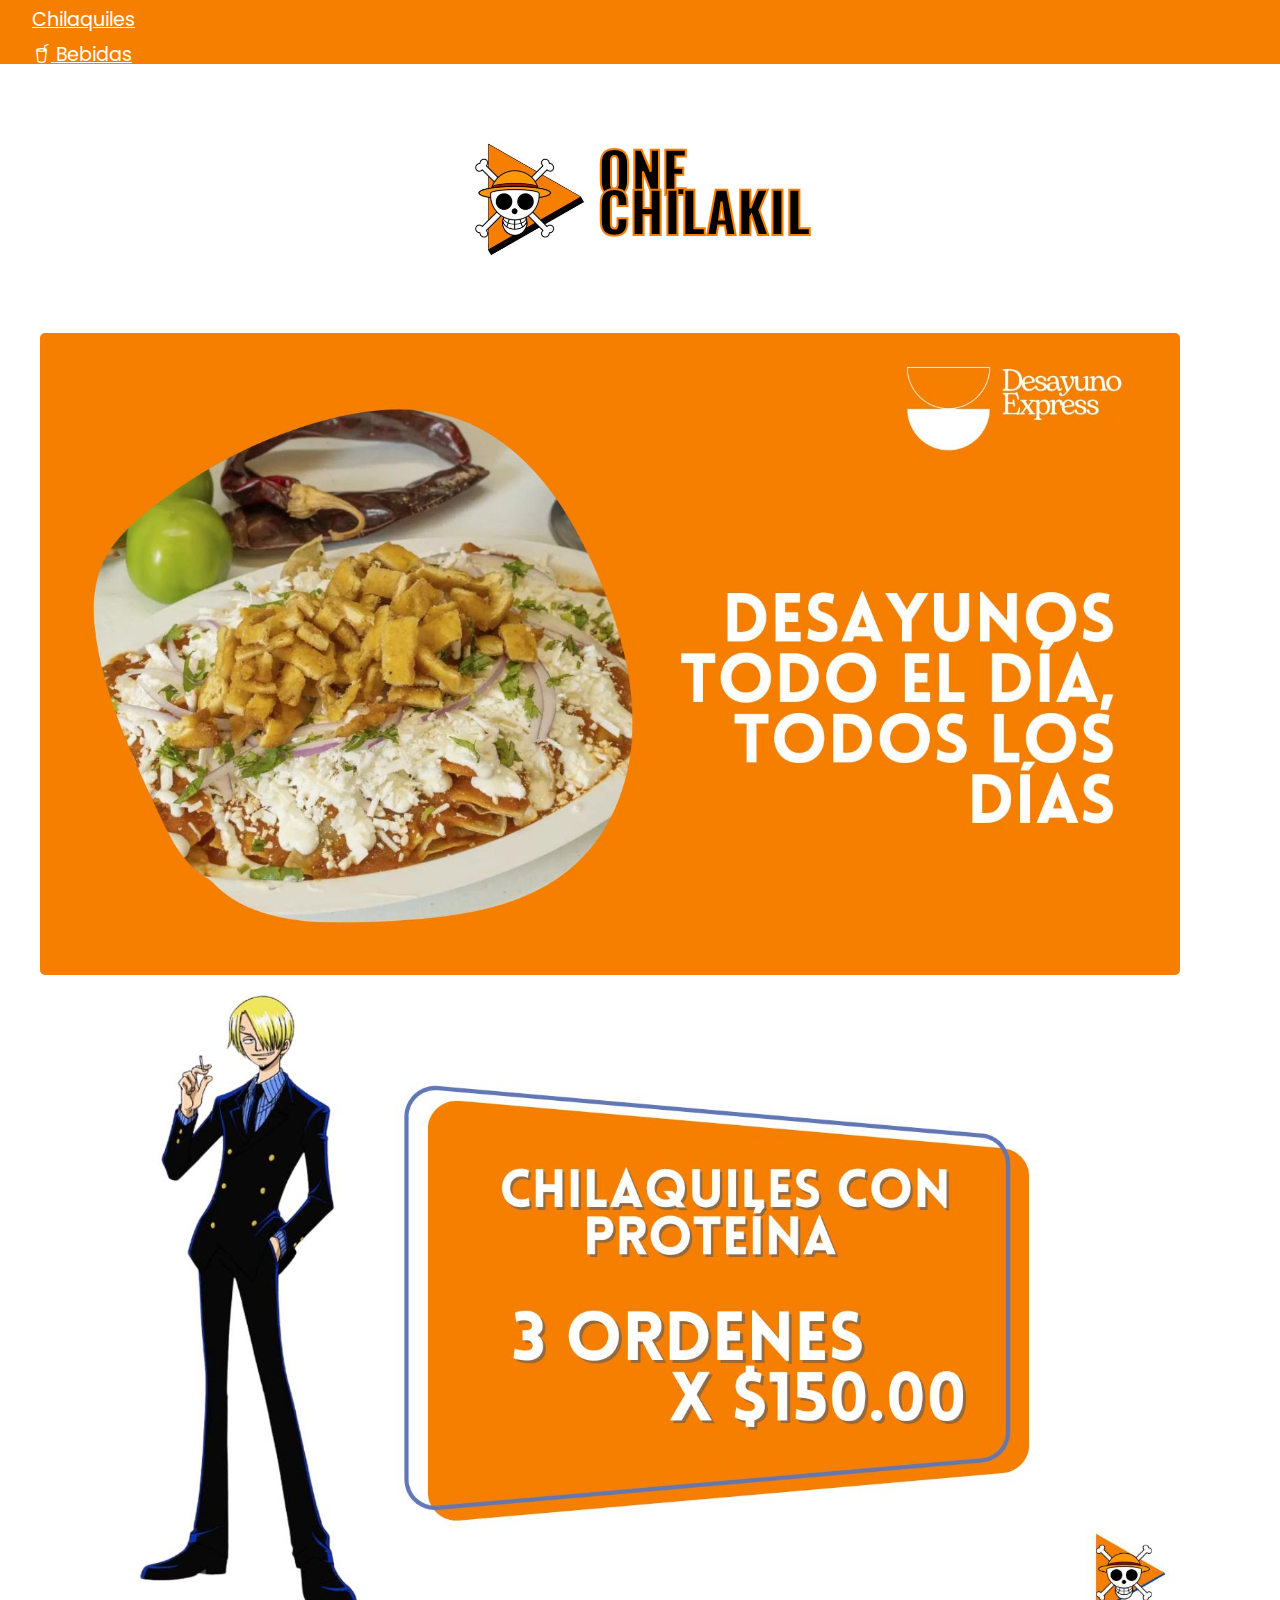
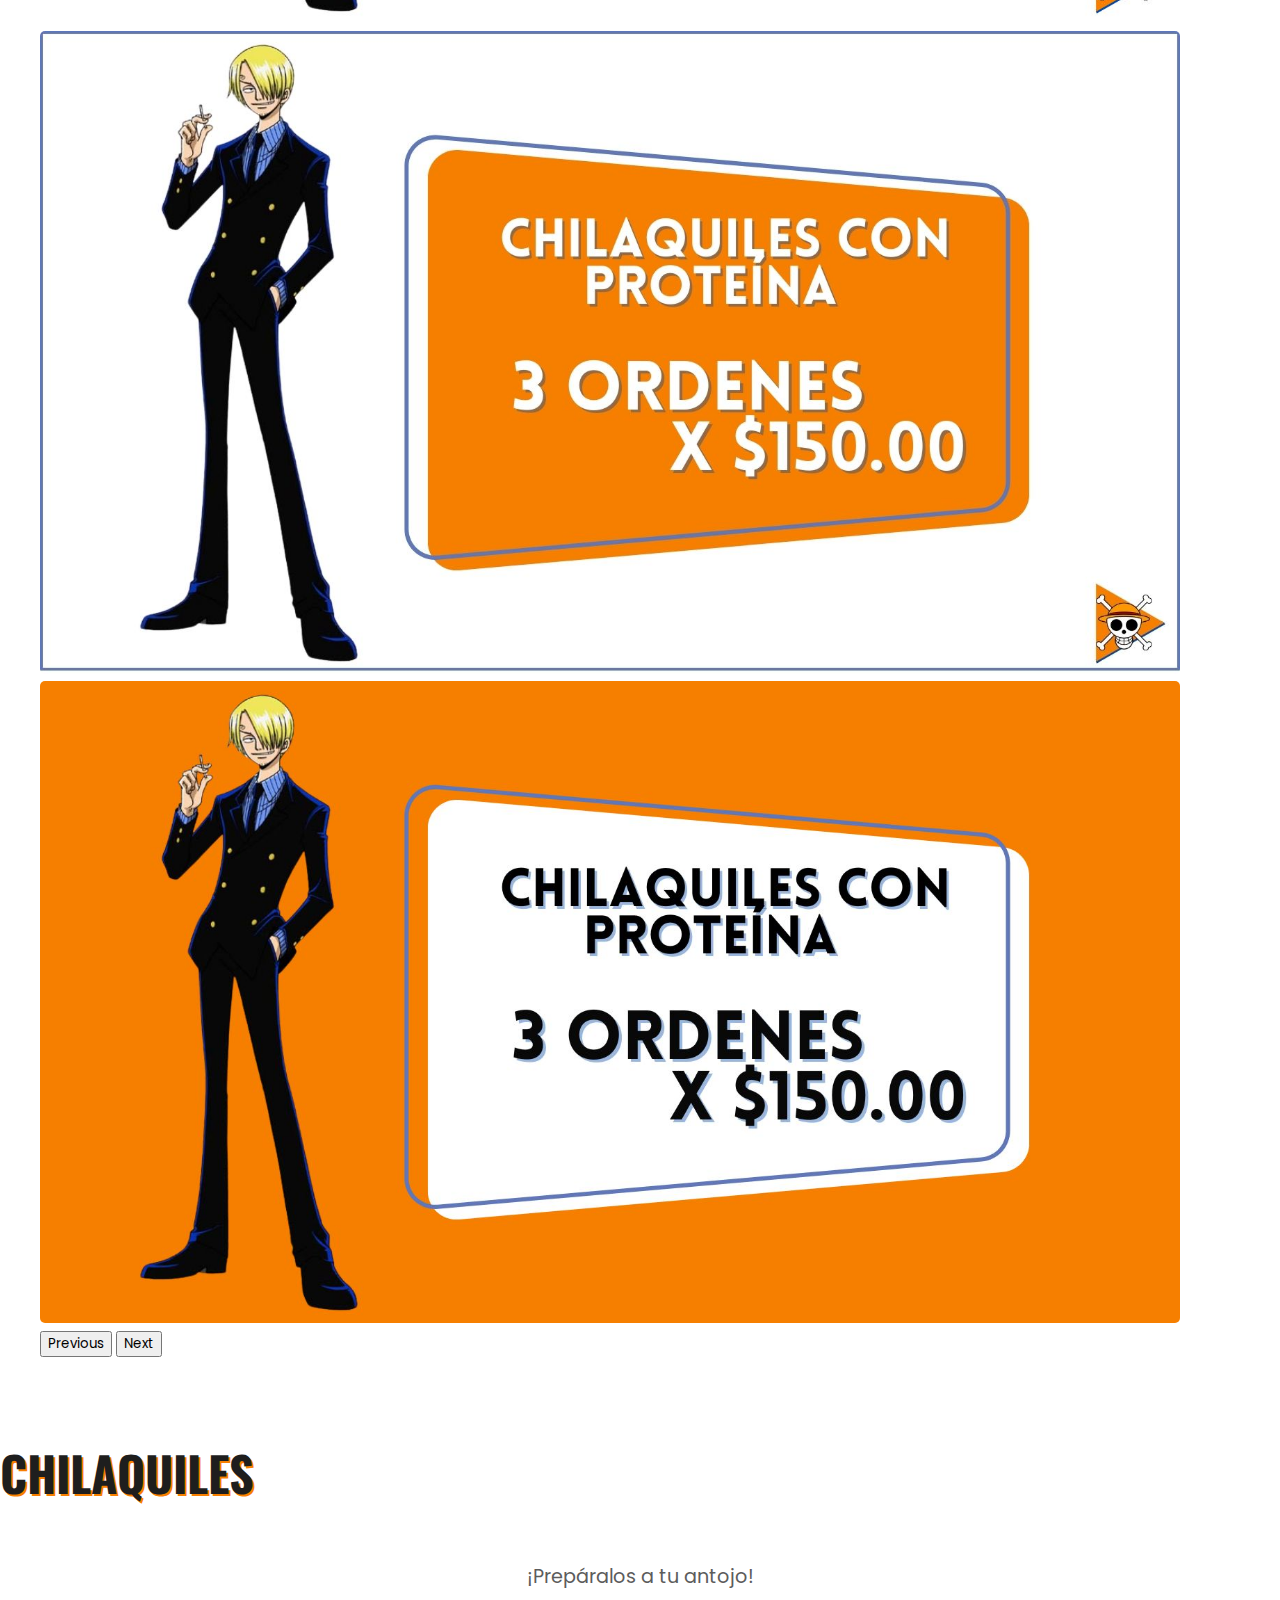
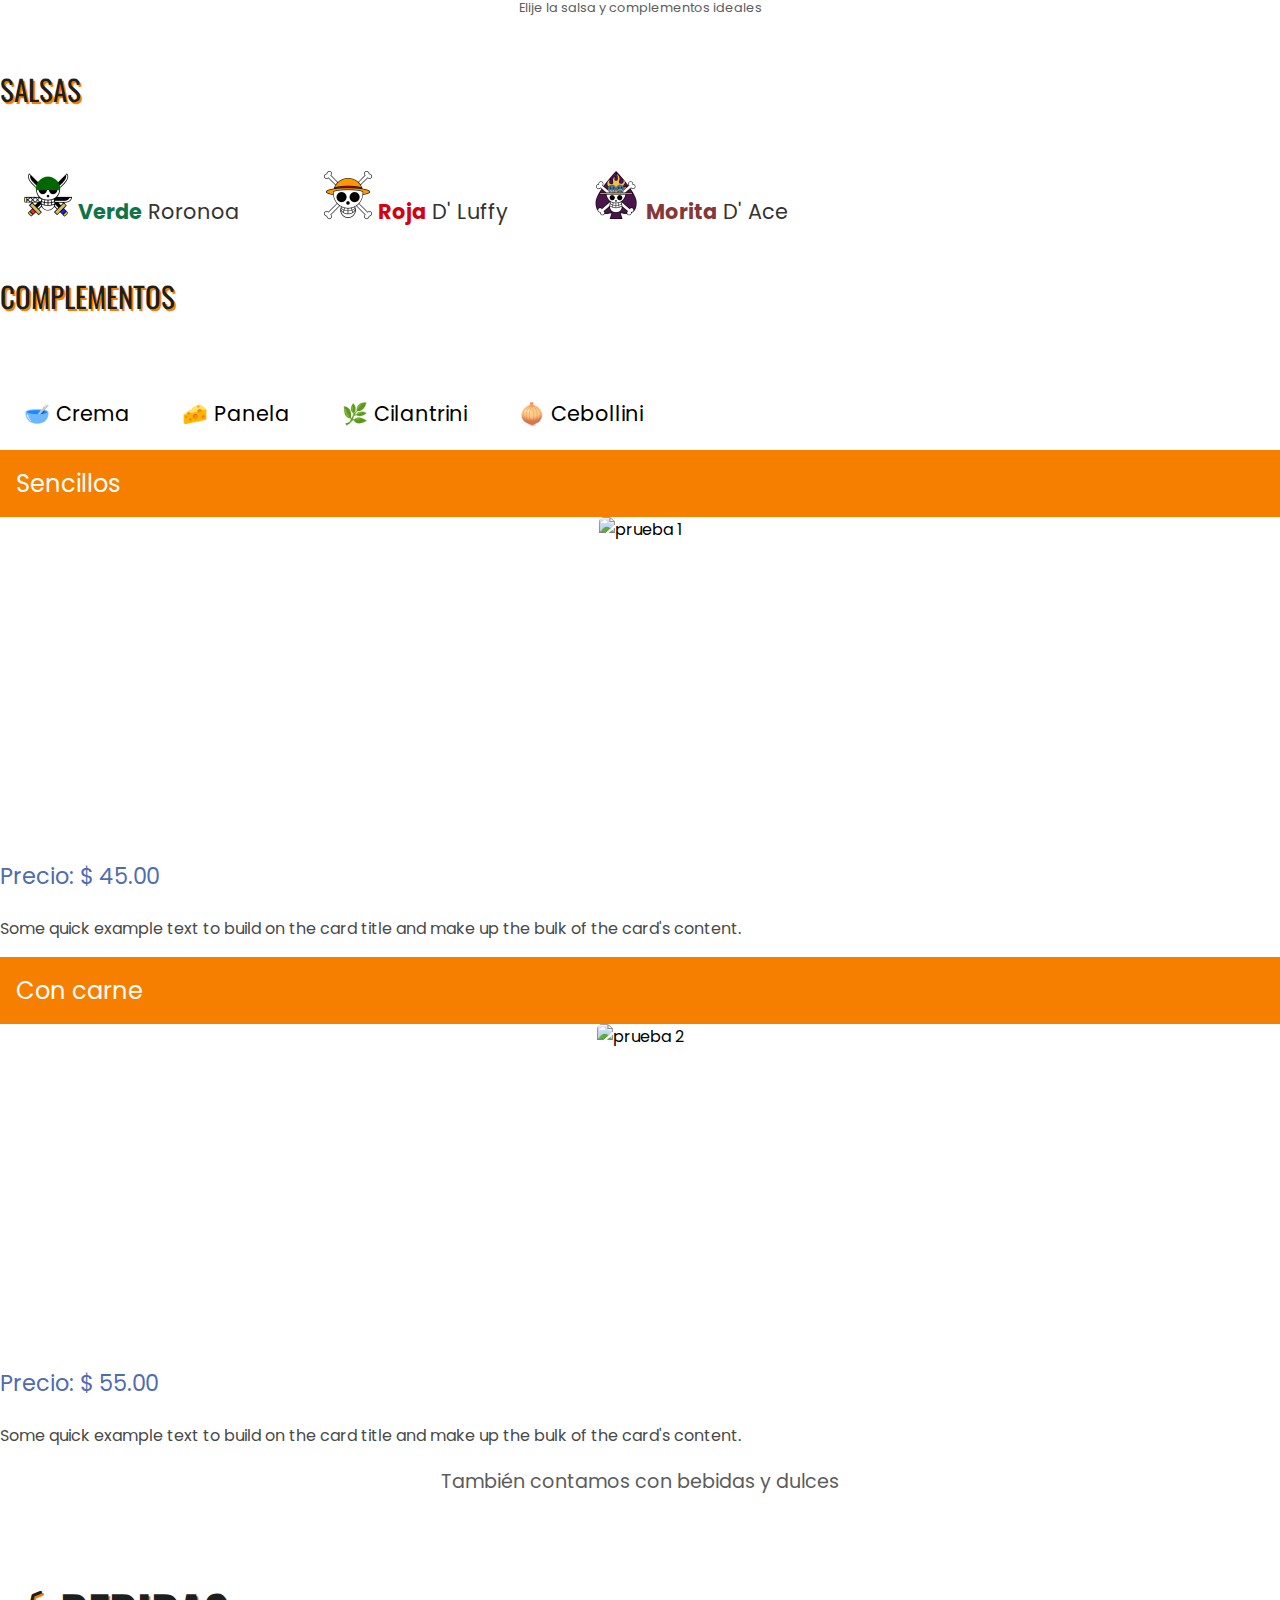
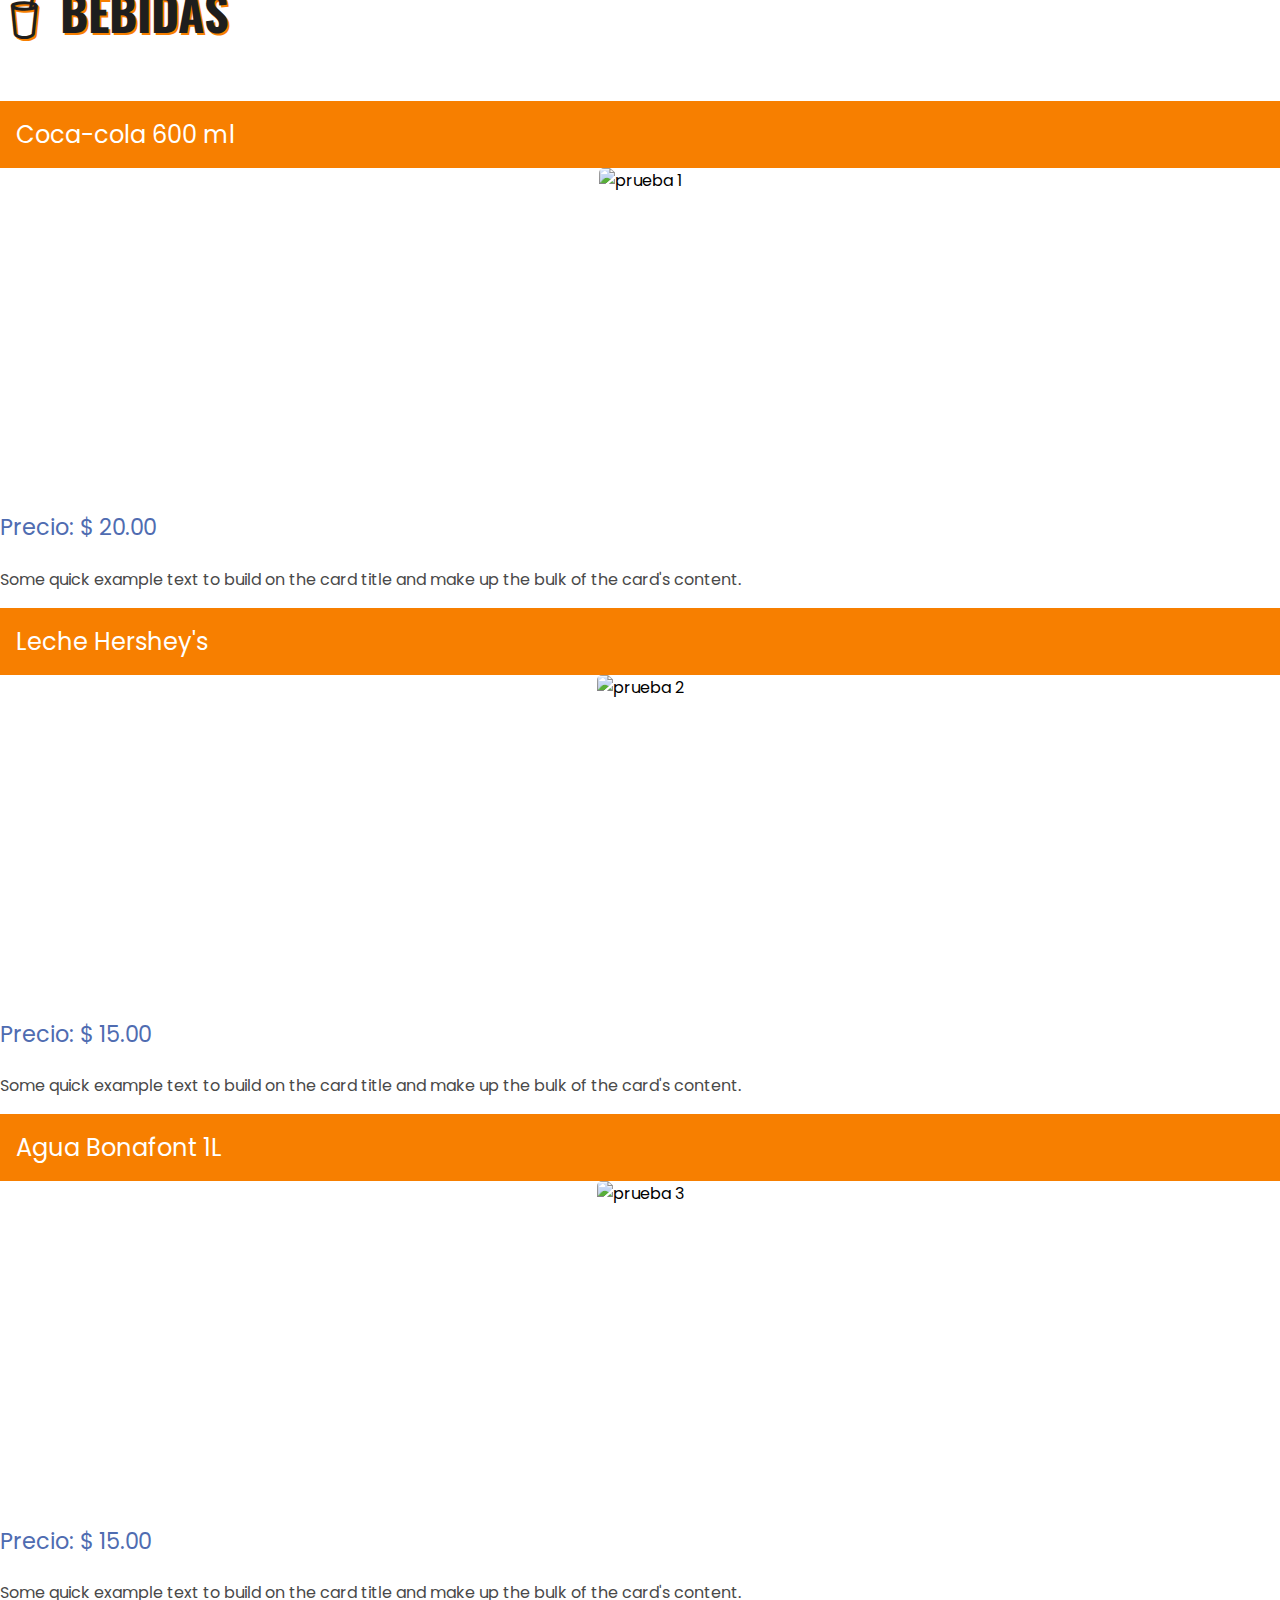
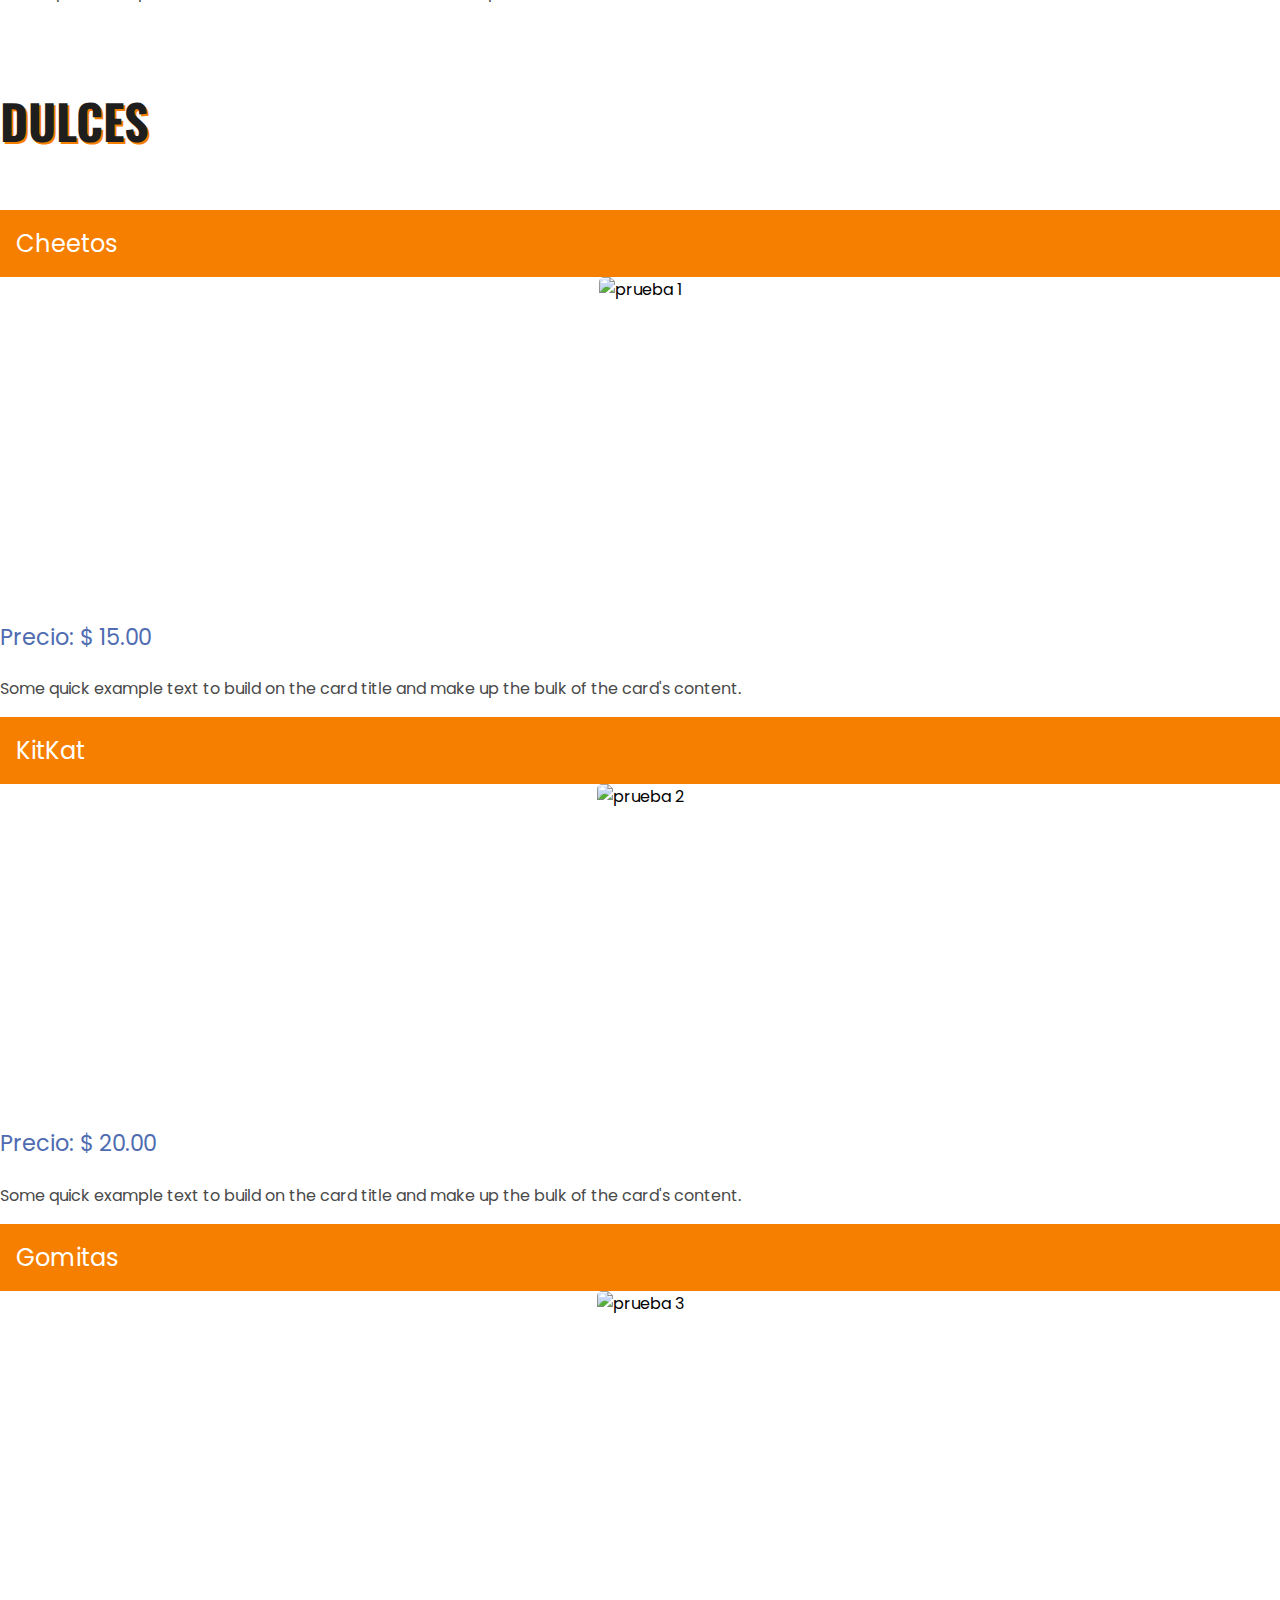
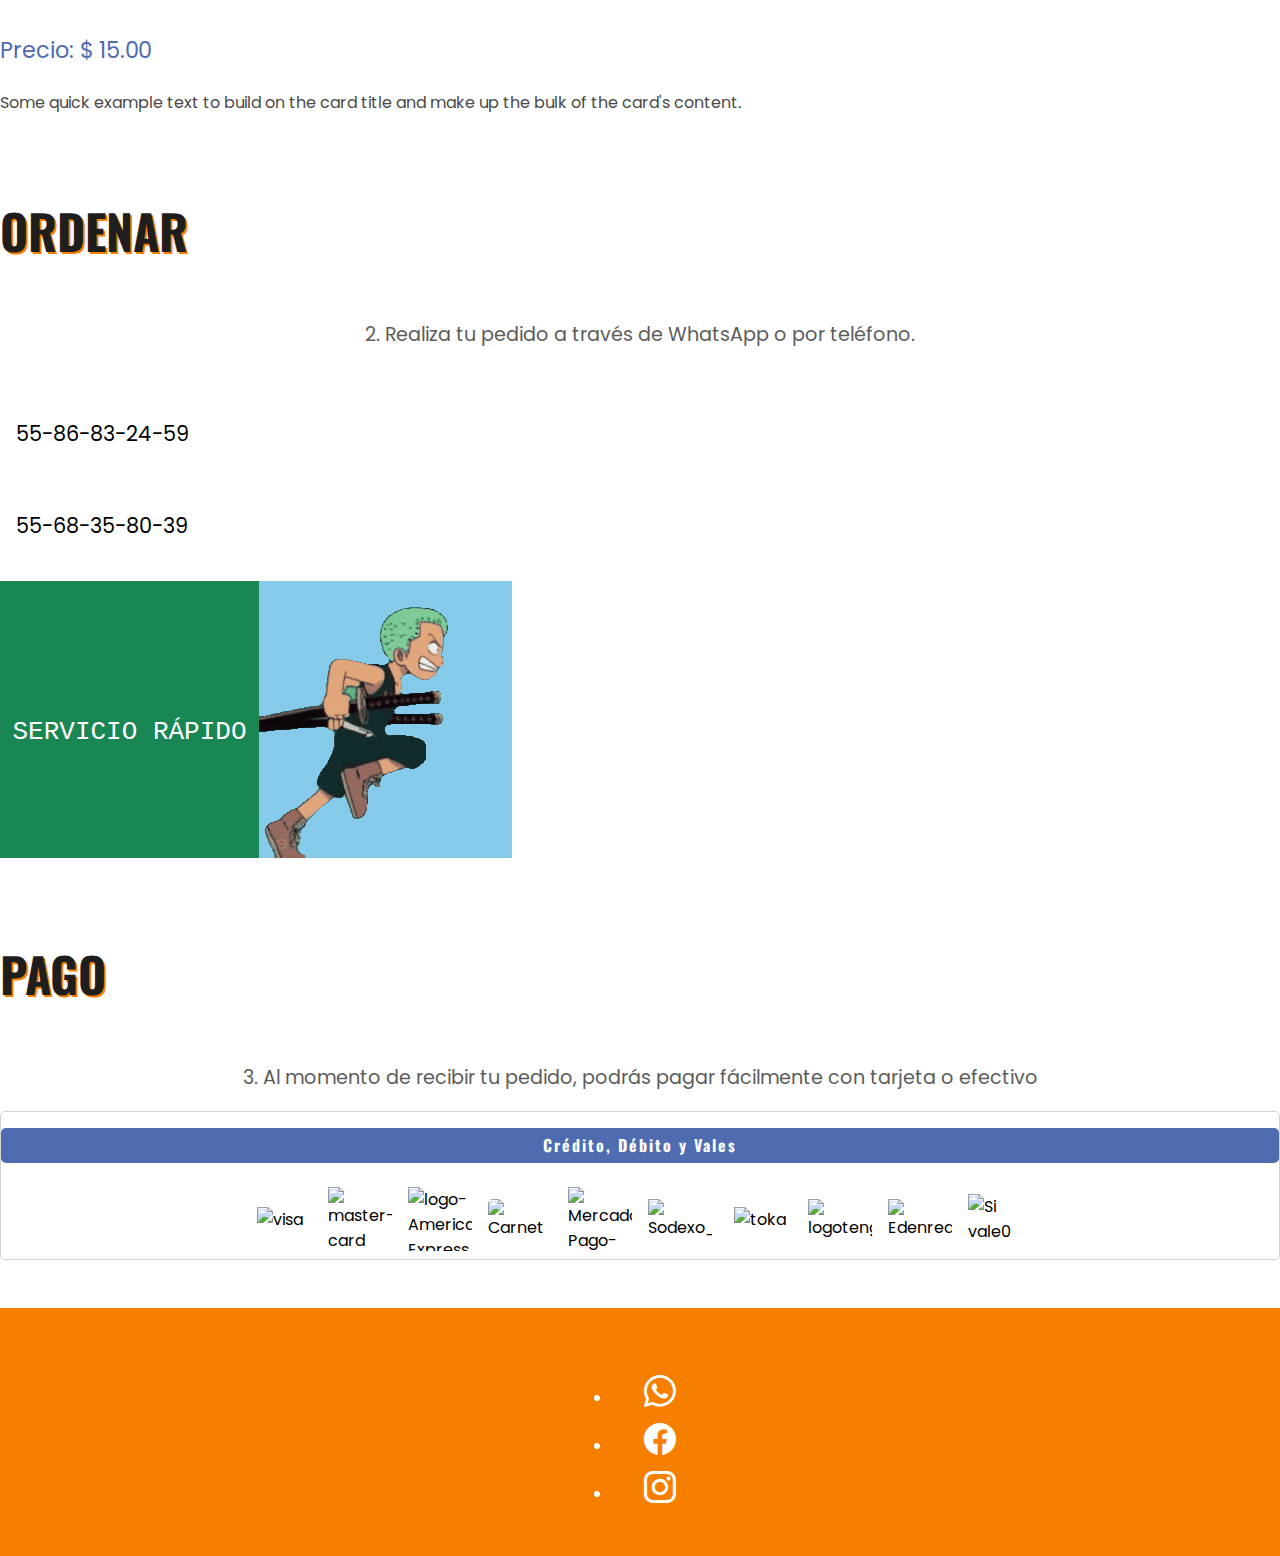
==== commit 5acea2d4: "Se mueven condimentos" ====
--- a/index.html
+++ b/index.html
@@ -35,7 +35,7 @@
                     <div class="col">
                         <span class="icon-menu">
                             <a class="nav-link nav-link-desktop" href="#Bebidas">
-                                <i class="uil uil-coffee"></i>
+                                <i class="bi bi-cup-straw"></i>
                                 Bebidas
                             </a>
                         </span>
@@ -85,7 +85,7 @@
                                     class="nav-link nav-link-mobile" aria-current="page" href="#Desayunos"><i
                                         class="uil uil-utensils-alt"> </i>Chilaquiles</a></span></div>
                         <div class="col d-flex justify-content-center"><span class="icon-menu"><a
-                                    class="nav-link nav-link-mobile" href="#Bebidas"><i class="uil uil-coffee"></i>
+                                    class="nav-link nav-link-mobile" href="#Bebidas"><i class="bi bi-cup-straw"></i>
                                     Bebidas</a></span></div>
                         <div class="col d-flex justify-content-center"><span class="icon-menu"><a
                                     class="nav-link nav-link-mobile" href="#Snacks"><i
@@ -146,23 +146,41 @@
                 <!-- ================  DESAYUNOS  ================ -->
                 <h1 class="title" id="Desayunos"><i class="uil uil-utensils-alt"></i> </i> CHILAQUILES</h1>
                 <p class="subtitle container">¡Prepáralos a tu antojo! <br> <span style="font-size: .8rem;">Elije la salsa y complementos ideales</span></p>
-                <h4 class="desayuno-subtitle">SALSAS</h4>
+                <p class="desayuno-subtitle">SALSAS</p>
                 <div class="mb-5">
-                    <div class="salsa-verde salsa">
+                    <div class="salsa">
                         <img class="logo-salsa-zoro" src="./src/img/Zoro-icon.png" alt="Zoro">
                         <span class="verde">Verde</span> <span class="heroe-salsa">Roronoa</span>
                     </div>
 
-                    <div class="salsa-roja salsa">
+                    <div class="salsa">
                         <img class="logo-salsa-luffy" src="./src/img/Luffys-flag-2-icon.png" alt="luffy">
                         <span class="roja">Roja</span> <span class="heroe-salsa">D' Luffy</span>
                     </div>
 
-                    <div class="salsa-morita salsa">
+                    <div class="salsa">
                         <img class="logo-salsa-ace" src="./src/img/Ace-icon.png" alt="chopper">
                         <span class="morita">Morita</span> <span class="heroe-salsa">D' Ace</span>
                     </div>
-
+                </div>
+
+                <p class="desayuno-subtitle">COMPLEMENTOS</p>
+                <div class="mb-5">
+                    <div class="salsa">
+                        <p>🥣 Crema</p>
+                    </div>
+
+                    <div class="salsa">
+                        <p>🧀 Panela</p>
+                    </div>
+
+                    <div class="salsa">
+                        <p>🌿 Cilantrini</p>
+                    </div>
+
+                    <div class="salsa">
+                        🧅 Cebollini
+                    </div>
                 </div>
 
                 <!-- ========== Carrusel de Desayunos ========== -->
@@ -173,32 +191,10 @@
                 <div class="container mt-3" id="Desayunos-escritorio-container">
                 </div>
 
-                <!-- Lista de condimentos -->
-                <div class="mt-5" style="display: inline-block;">
-                    <p class="subtitle mb-5 container">Complementos</p>
-                    <div class="lista-salsas">
-                        <table>
-                            <tbody>
-                                <tr>
-                                    <td class="complementos">🥣</td>
-                                    <td class="complementos">Crema</td>
-                                    <td class="complementos">🧀</td>
-                                    <td class="complementos">Q. Panela</td>
-                                </tr>
-                                <tr>
-                                    <td class="complementos">🧅</td>
-                                    <td class="complementos">Cebolla</td>
-                                    <td class="complementos">🌿</td>
-                                    <td class="complementos">Cilantro</td>
-                                </tr>
-                            </tbody>
-                        </table>
-                    </div>
-                </div>
                 <p class="subtitle mt-5 mb-5 container">También contamos con bebidas y dulces</p>
 
                 <!-- ================  BEBIDAS  ================ -->
-                <h1 class="title" id="Bebidas"><i class="uil uil-coffee"></i> BEBIDAS</h1>
+                <h1 class="title" id="Bebidas"><i class="bi bi-cup-straw"></i> BEBIDAS</h1>
                 <!-- ========== Carrusel de Bebidas ========== -->
                 <div id="carousel-2" class="carousel slide Mobile" data-bs-touch="true">
                     <div class="carousel-inner" id="carousel-bebidas"></div>
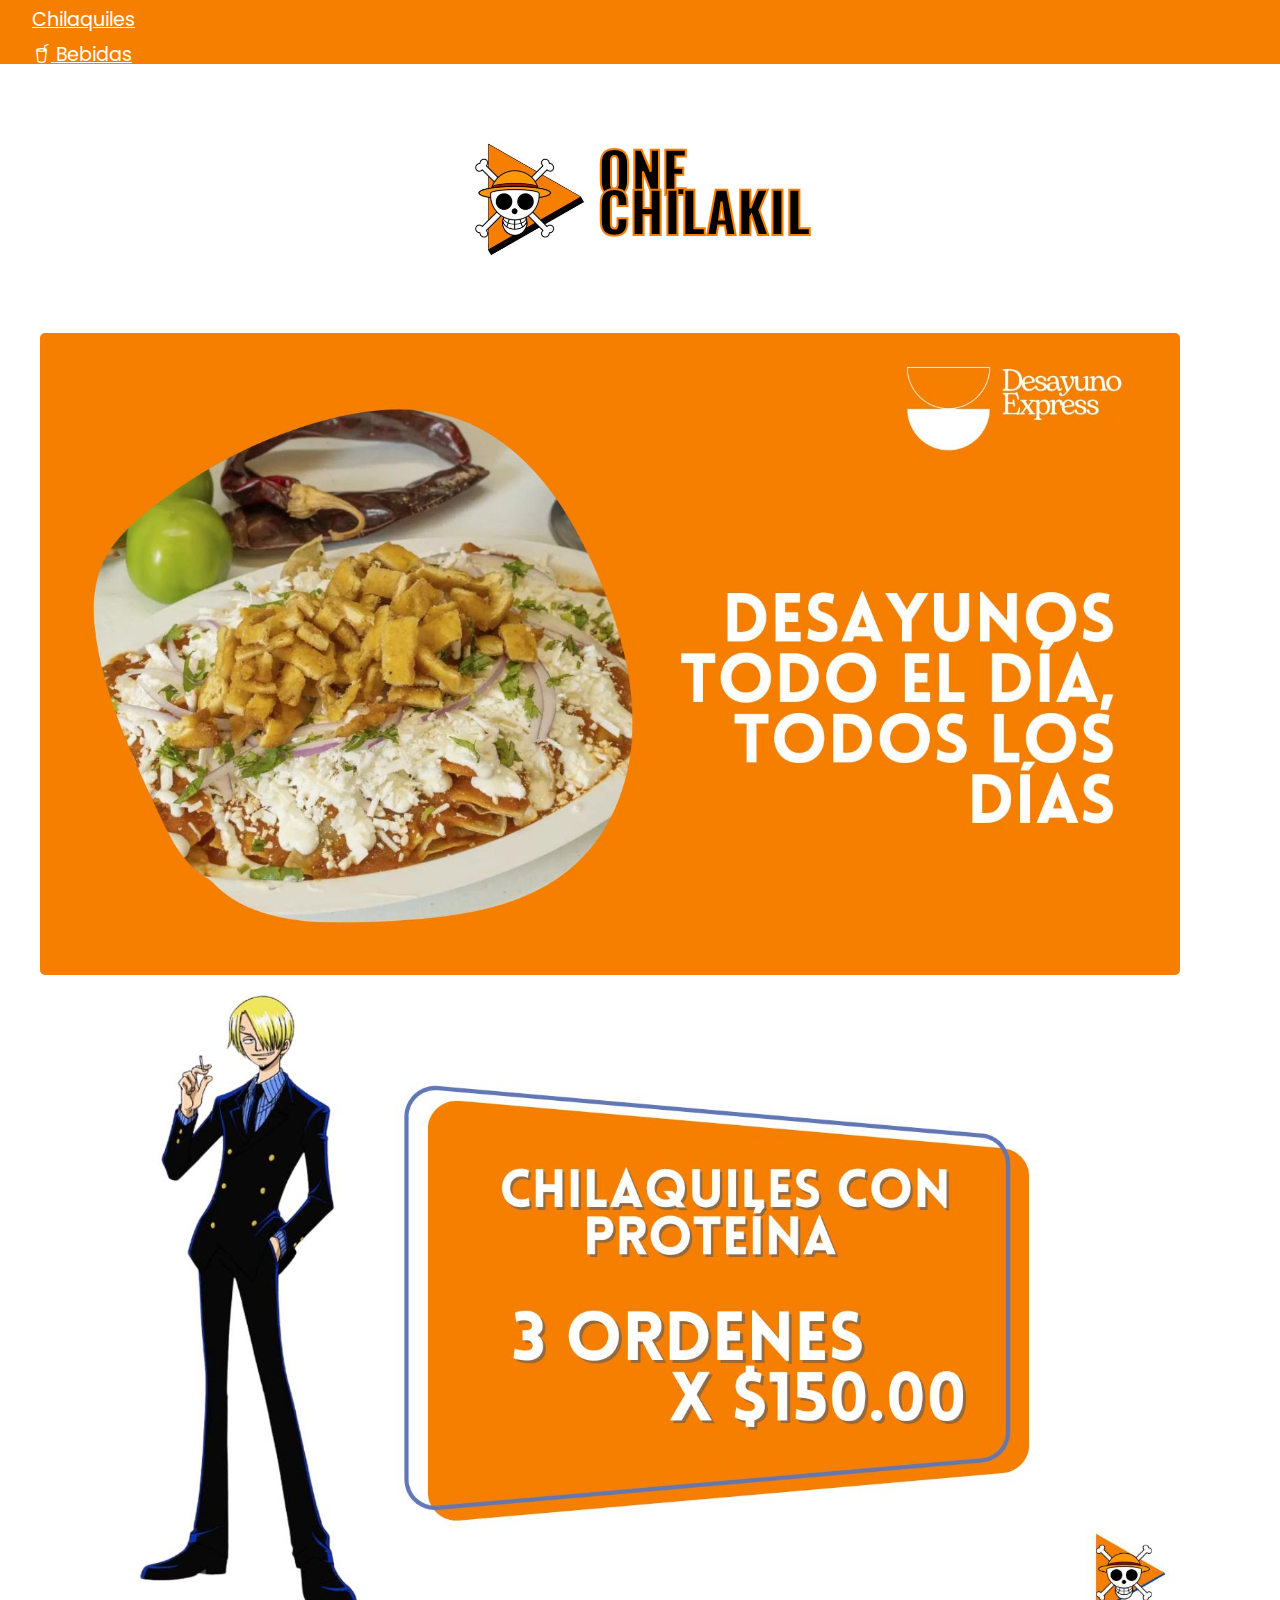
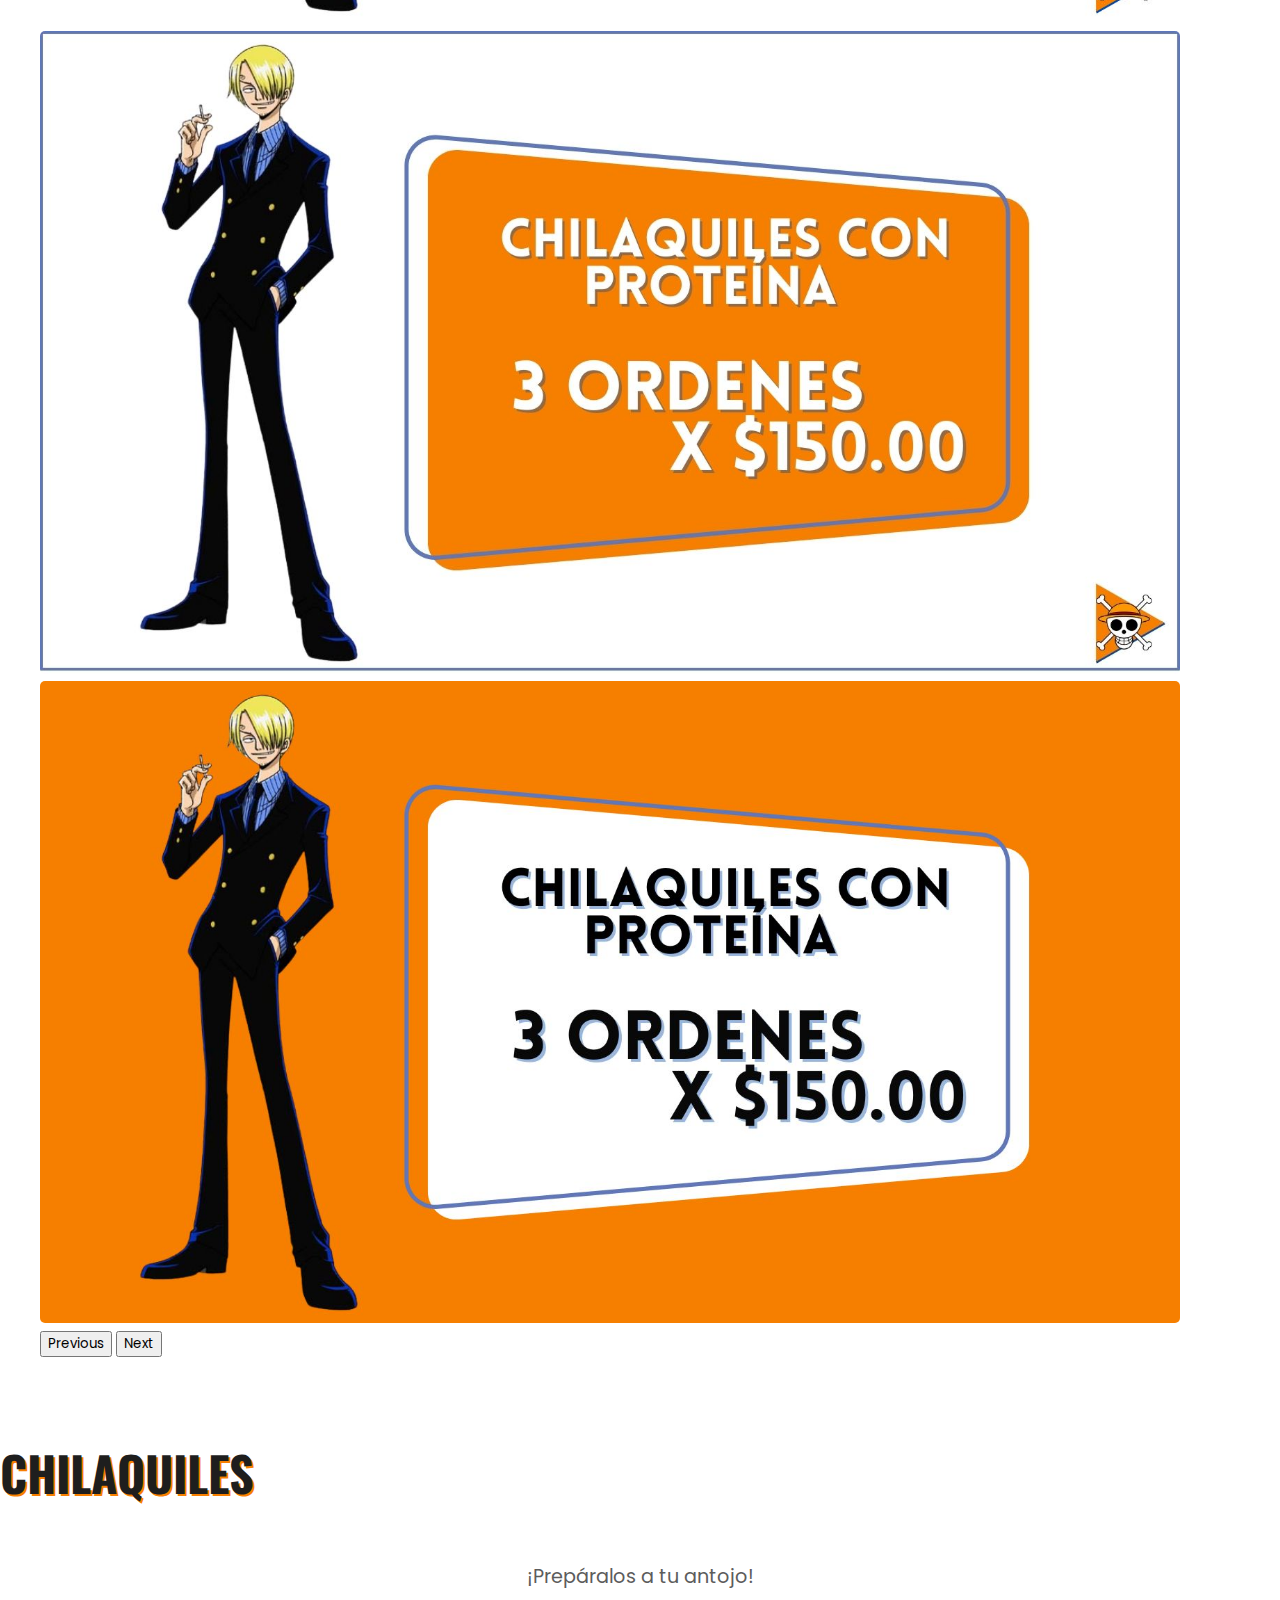
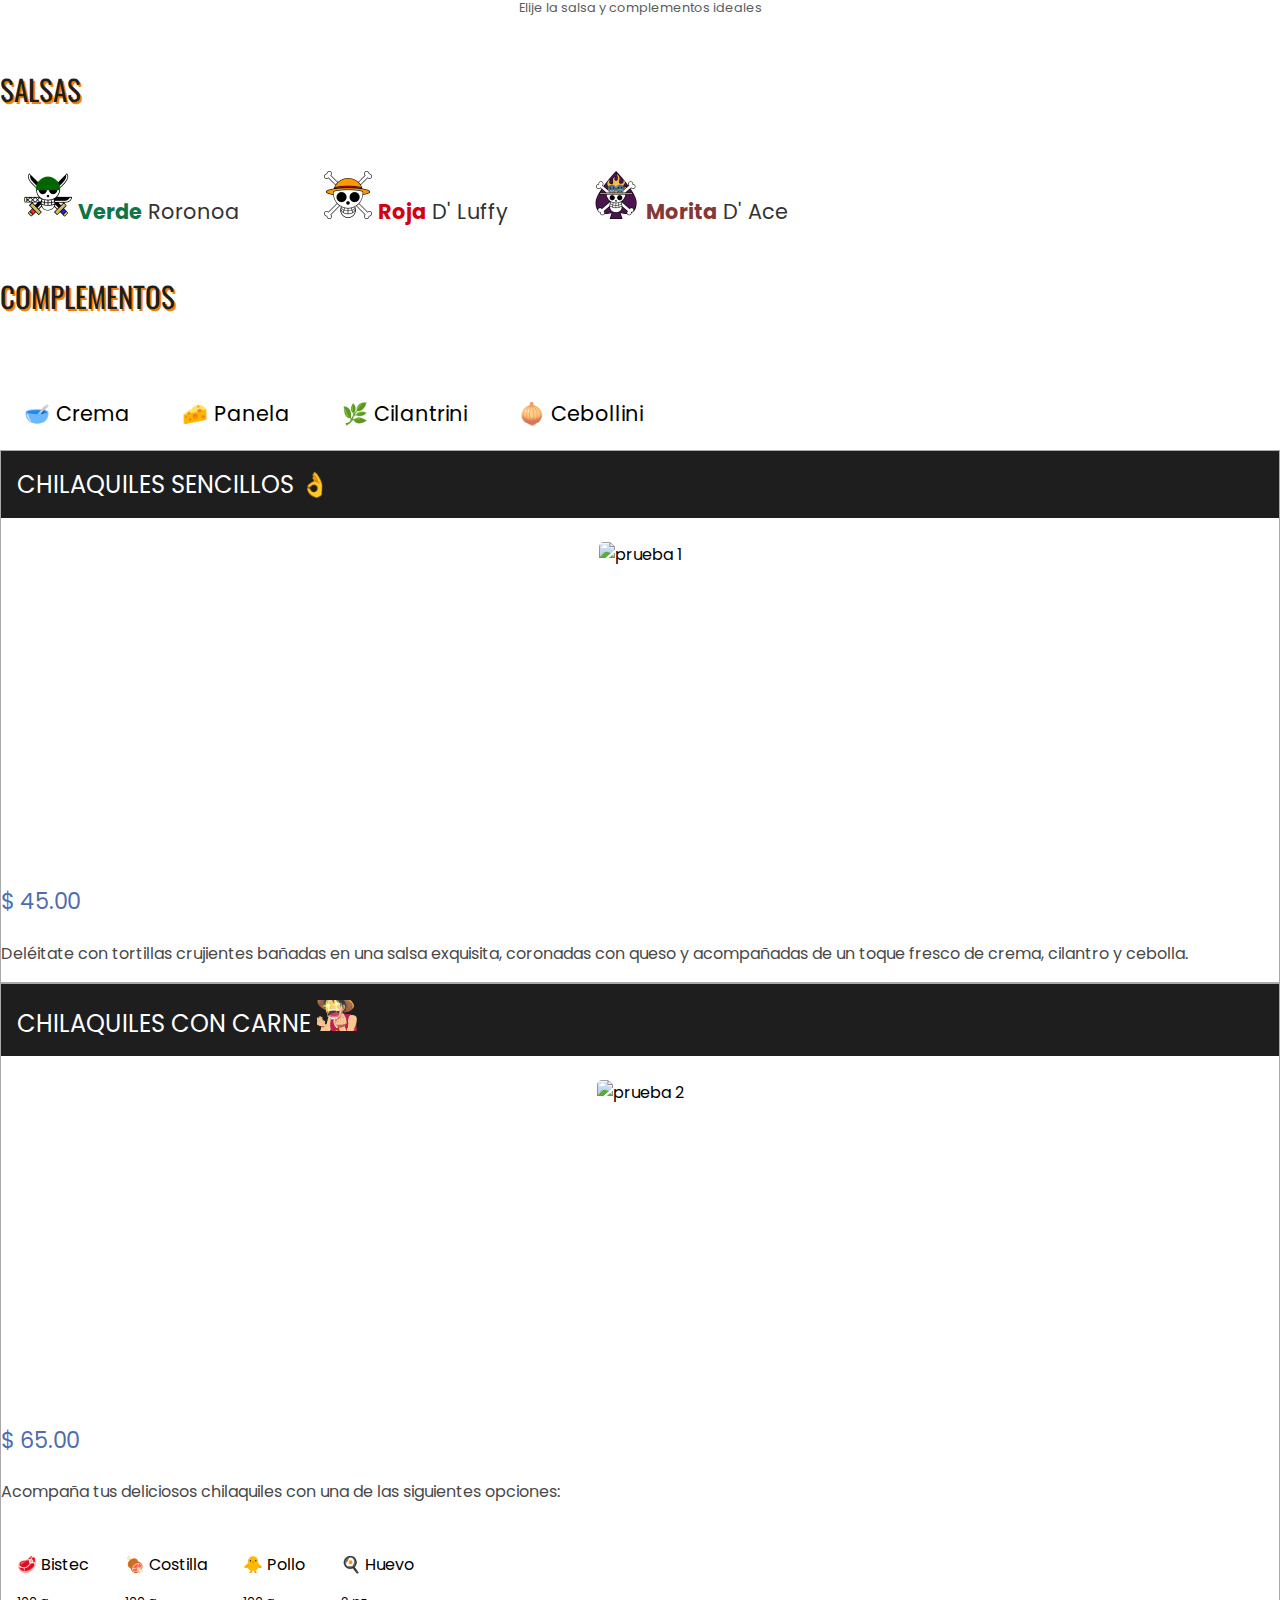
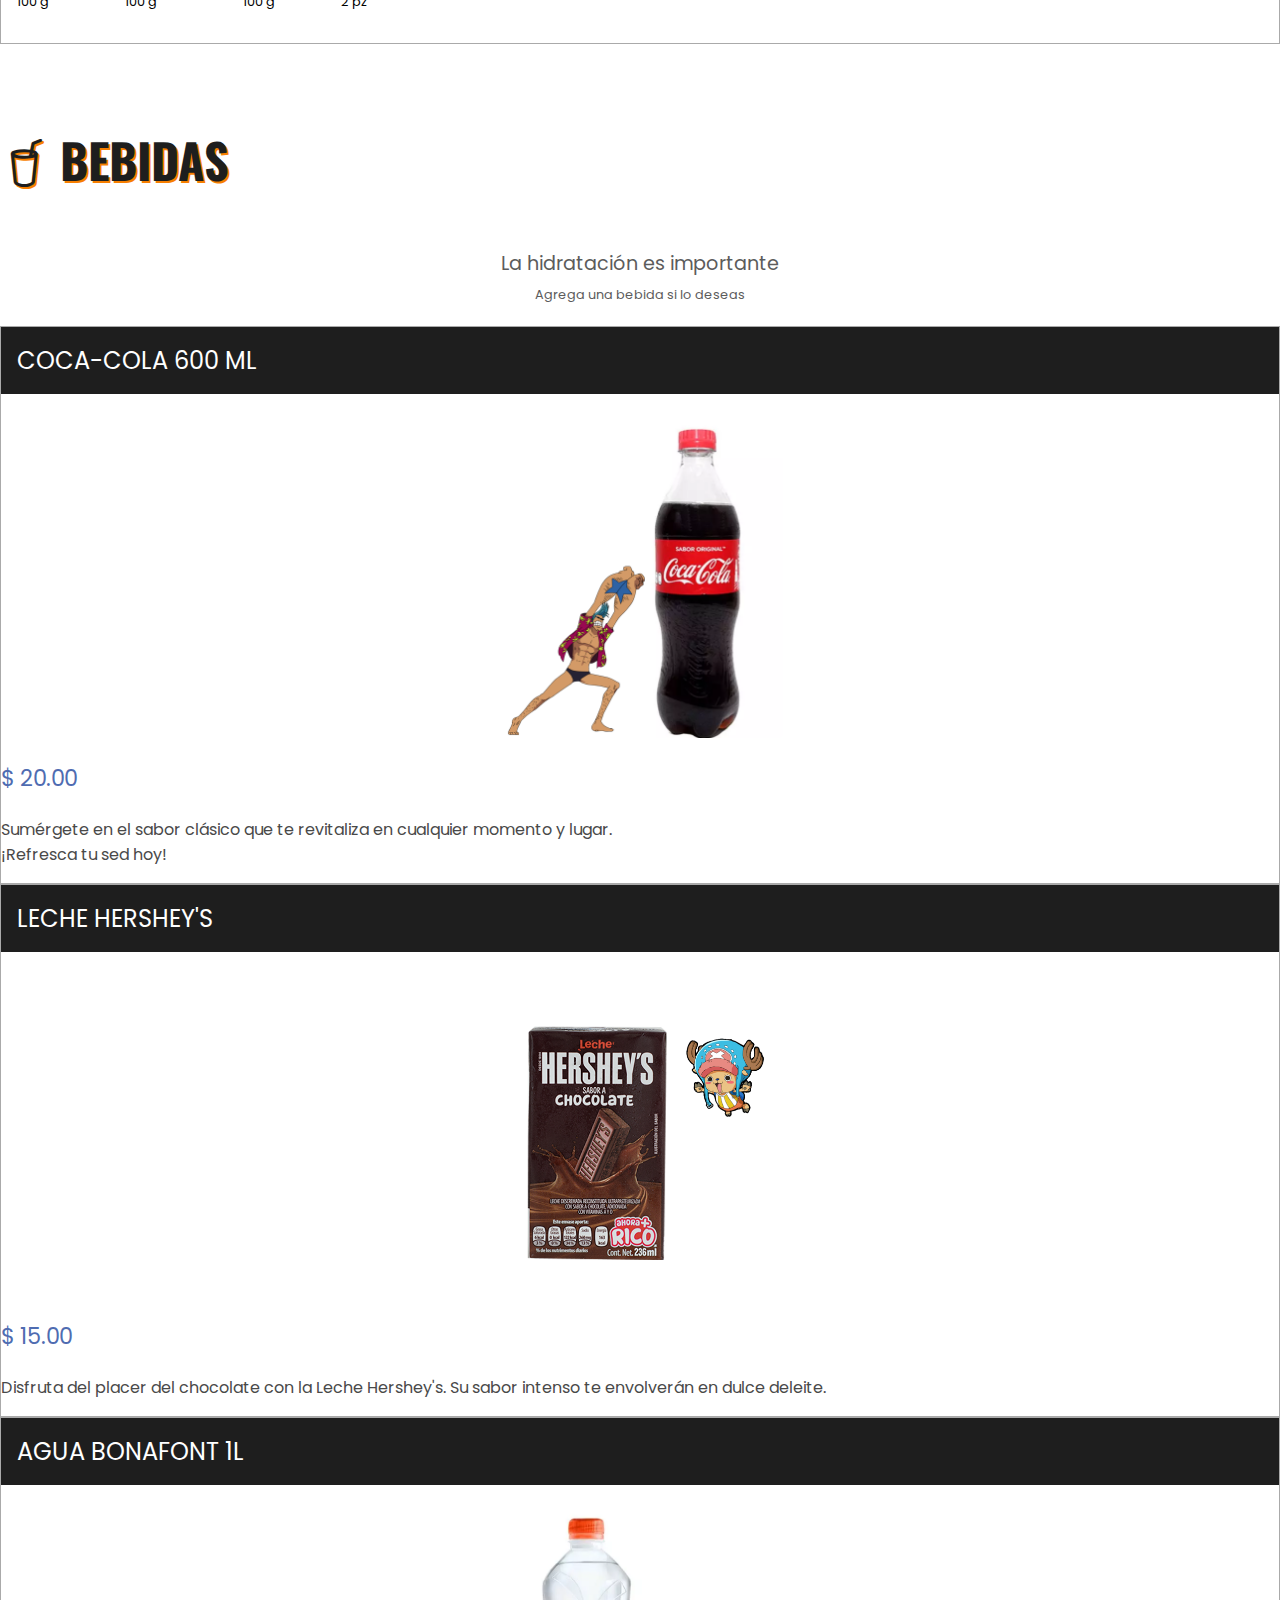
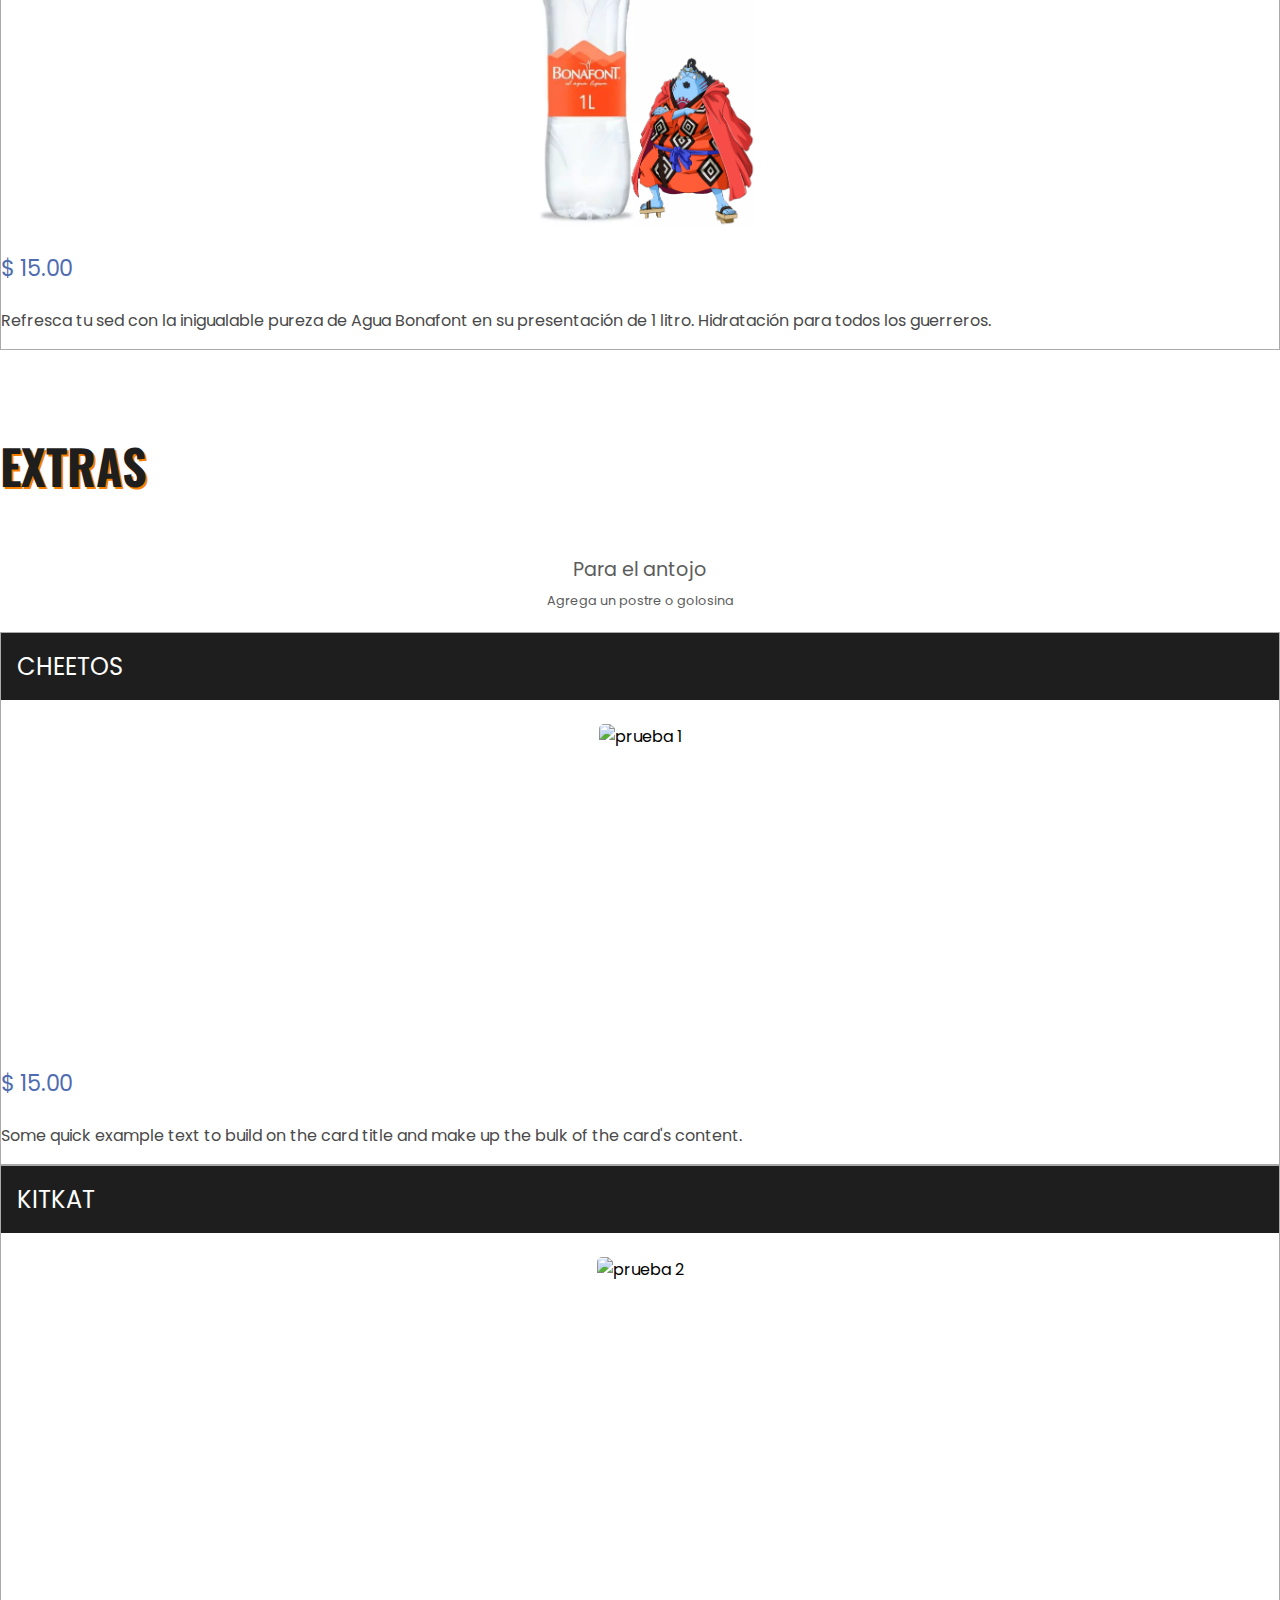
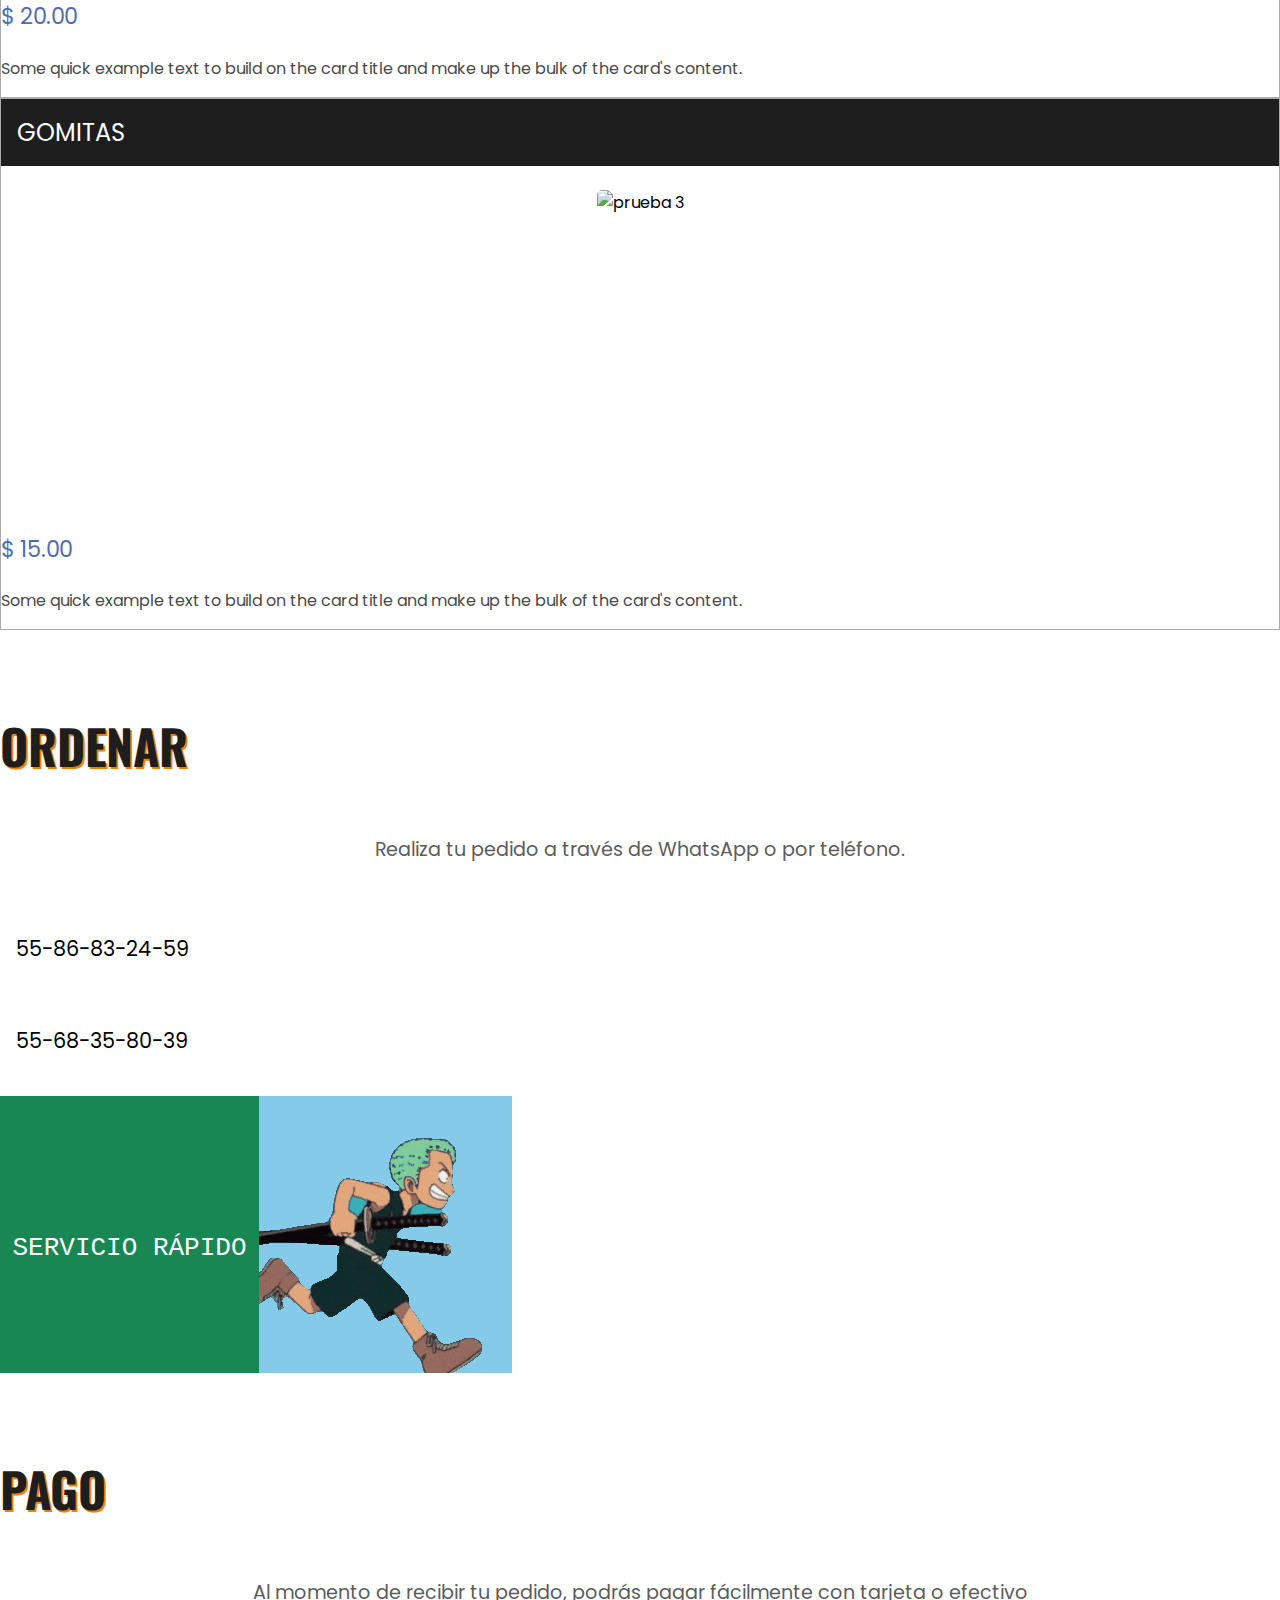
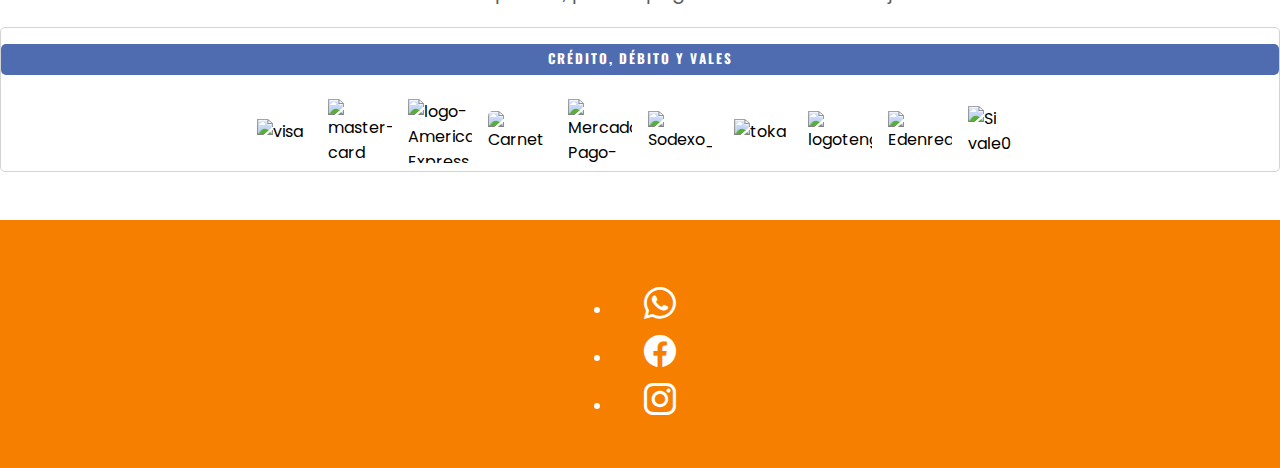
==== commit 10143d0a: "imágenes añadidas" ====
--- a/index.html
+++ b/index.html
@@ -45,7 +45,7 @@
                         <span class="icon-menu">
                             <a class="nav-link nav-link-desktop" href="#Snacks">
                                 <i class="uil uil-grin-tongue-wink"></i>
-                                Dulces
+                                Extras
                             </a>
                         </span>
                     </div>
@@ -86,7 +86,7 @@
                                         class="uil uil-utensils-alt"> </i>Chilaquiles</a></span></div>
                         <div class="col d-flex justify-content-center"><span class="icon-menu"><a
                                     class="nav-link nav-link-mobile" href="#Bebidas"><i class="bi bi-cup-straw"></i>
-                                    Bebidas</a></span></div>
+                                    Extras</a></span></div>
                         <div class="col d-flex justify-content-center"><span class="icon-menu"><a
                                     class="nav-link nav-link-mobile" href="#Snacks"><i
                                         class="uil uil-grin-tongue-wink"></i> Dulces</a></span></div>
@@ -191,10 +191,10 @@
                 <div class="container mt-3" id="Desayunos-escritorio-container">
                 </div>
 
-                <p class="subtitle mt-5 mb-5 container">También contamos con bebidas y dulces</p>
-
                 <!-- ================  BEBIDAS  ================ -->
                 <h1 class="title" id="Bebidas"><i class="bi bi-cup-straw"></i> BEBIDAS</h1>
+                <p class="subtitle container mb-5">La hidratación es importante <br> <span style="font-size: .8rem;">Agrega una bebida si lo deseas</span></p>
+
                 <!-- ========== Carrusel de Bebidas ========== -->
                 <div id="carousel-2" class="carousel slide Mobile" data-bs-touch="true">
                     <div class="carousel-inner" id="carousel-bebidas"></div>
@@ -203,7 +203,9 @@
                 <div class="container" id="Bebidas-escritorio-container">
                 </div>
                 <!-- ================  SNACKS  ================ -->
-                <h1 class="title" id="Snacks"><i class="uil uil-grin-tongue-wink"></i> DULCES</h1>
+                <h1 class="title" id="Snacks"><i class="uil uil-grin-tongue-wink"></i> EXTRAS</h1>
+                <p class="subtitle container mb-5">Para el antojo <br> <span style="font-size: .8rem;">Agrega un postre o golosina</span></p>
+
                 <!-- ========== Carrusel de Snacks ========== -->
                 <div id="carousel-3" class="carousel slide Mobile" data-bs-touch="true">
                     <div class="carousel-inner" id="carousel-snacks"></div>
@@ -224,7 +226,7 @@
         <section>
             <h1 class="title text-center" id="Ordenar"><i class="uil uil-telegram"></i> ORDENAR
             </h1>
-            <p class="subtitle mt-5 container">2. Realiza tu pedido a través de WhatsApp o por teléfono.</p>
+            <p class="subtitle mt-5 container">Realiza tu pedido a través de WhatsApp o por teléfono.</p>
 
             <div class="row row-cols-1 row-cols-sm-1 row-cols-md-2 justify-content-center">
                 <div class="col text-center celular-container d-flex flex-column">
@@ -248,7 +250,7 @@
         <!-- ================  MÉTODOS DE PAGO  ================ -->
         <section>
             <h1 class="title text-center" id="Pago"><i class="uil uil-wallet"></i> PAGO</h1>
-            <p class="subtitle container mt-3 mb-5">3. Al momento de recibir tu pedido, podrás pagar fácilmente con
+            <p class="subtitle container mt-3 mb-5">Al momento de recibir tu pedido, podrás pagar fácilmente con
                 tarjeta o efectivo</p>
 
             <div class="container">
@@ -256,7 +258,7 @@
                 <div class="row justify-content-center">
 
                     <div class="col-9" style="border: rgb(211, 211, 211) solid 1px; border-radius: 5px;">
-                        <h4 class="forma-pago-titulo"><i class="uil uil-credit-card"></i> Crédito, Débito y Vales</h4>
+                        <h5 class="forma-pago-titulo"><i class="uil uil-credit-card"></i> Crédito, Débito y Vales</h5>
                         <div class="forma-pago-logos-container">
                             <div class="forma-pago-logo">
                                 <img src="https://img.freepik.com/free-icon/visa_318-202971.jpg" alt="visa">
--- a/styles/main.css
+++ b/styles/main.css
@@ -104,15 +104,20 @@
     color: #5c5c5c;
 }
 
+.card-desktop{
+    border: 1px solid var(--border-card-color);
+}
+
 .card-product {
     width: 70%;
     border: var(--border-card-color) 1px solid;
 }
 
 .card-header {
-    background-color: var(--primmary-color);
+    background-color: rgb(30, 30, 30);
     color: white;
     font-size: 1.5rem;
+    text-transform: uppercase;
     padding: 1rem;
     border-bottom: none;
 }
@@ -169,6 +174,14 @@
     margin-top: 2rem;
 }
 
+.carne{
+    font-size: 1rem;
+    margin-left: 1rem;
+    margin-right: 1rem;
+    display: inline-block;
+    margin-top: 1rem;
+}
+
 .verde,
 .roja,
 .morita {
@@ -199,7 +212,10 @@
     /* border: red 1px solid; */
     text-align: center;
     padding: 1rem 0.5rem 2rem .5rem;
-
+}
+
+.gramos{
+    font-size: .8rem;
 }
 
 /* ===========  Contacto ============ */
@@ -264,6 +280,7 @@
     letter-spacing: 2px;
     border-radius: 5px;
     padding: .3rem;
+    text-transform: uppercase;
 }
 
 .card-pago {
@@ -287,21 +304,6 @@
 .forma-pago-logo img {
     max-height: 80%;
     max-width: 80%;
-}
-
-.efectivo-container {
-    display: flex;
-    justify-content: center;
-    align-items: center;
-}
-
-.efectivo-container span {
-    padding: 0 1rem 0 1rem;
-}
-
-.efectivo-logo {
-    font-size: 4rem;
-    color: rgb(44, 141, 60);
 }
 
 
@@ -334,7 +336,7 @@
 .nav-link {
     color: white;
     font-size: 1.2rem;
-    background-color: var(--secondary-color);
+    background-color: rgb(30, 30, 30);
     border-radius: 5px;
     text-align: center;
     box-shadow: 2px 2px 2px rgba(14, 14, 14, 0.15);
@@ -587,8 +589,10 @@
         font-size: 1.3rem;
         font-weight: bold;
         transition: .3s;
-
-    }
-
+    }
+
+    .img-producto-container{
+        margin-top: 1.5rem;
+    }
 
 }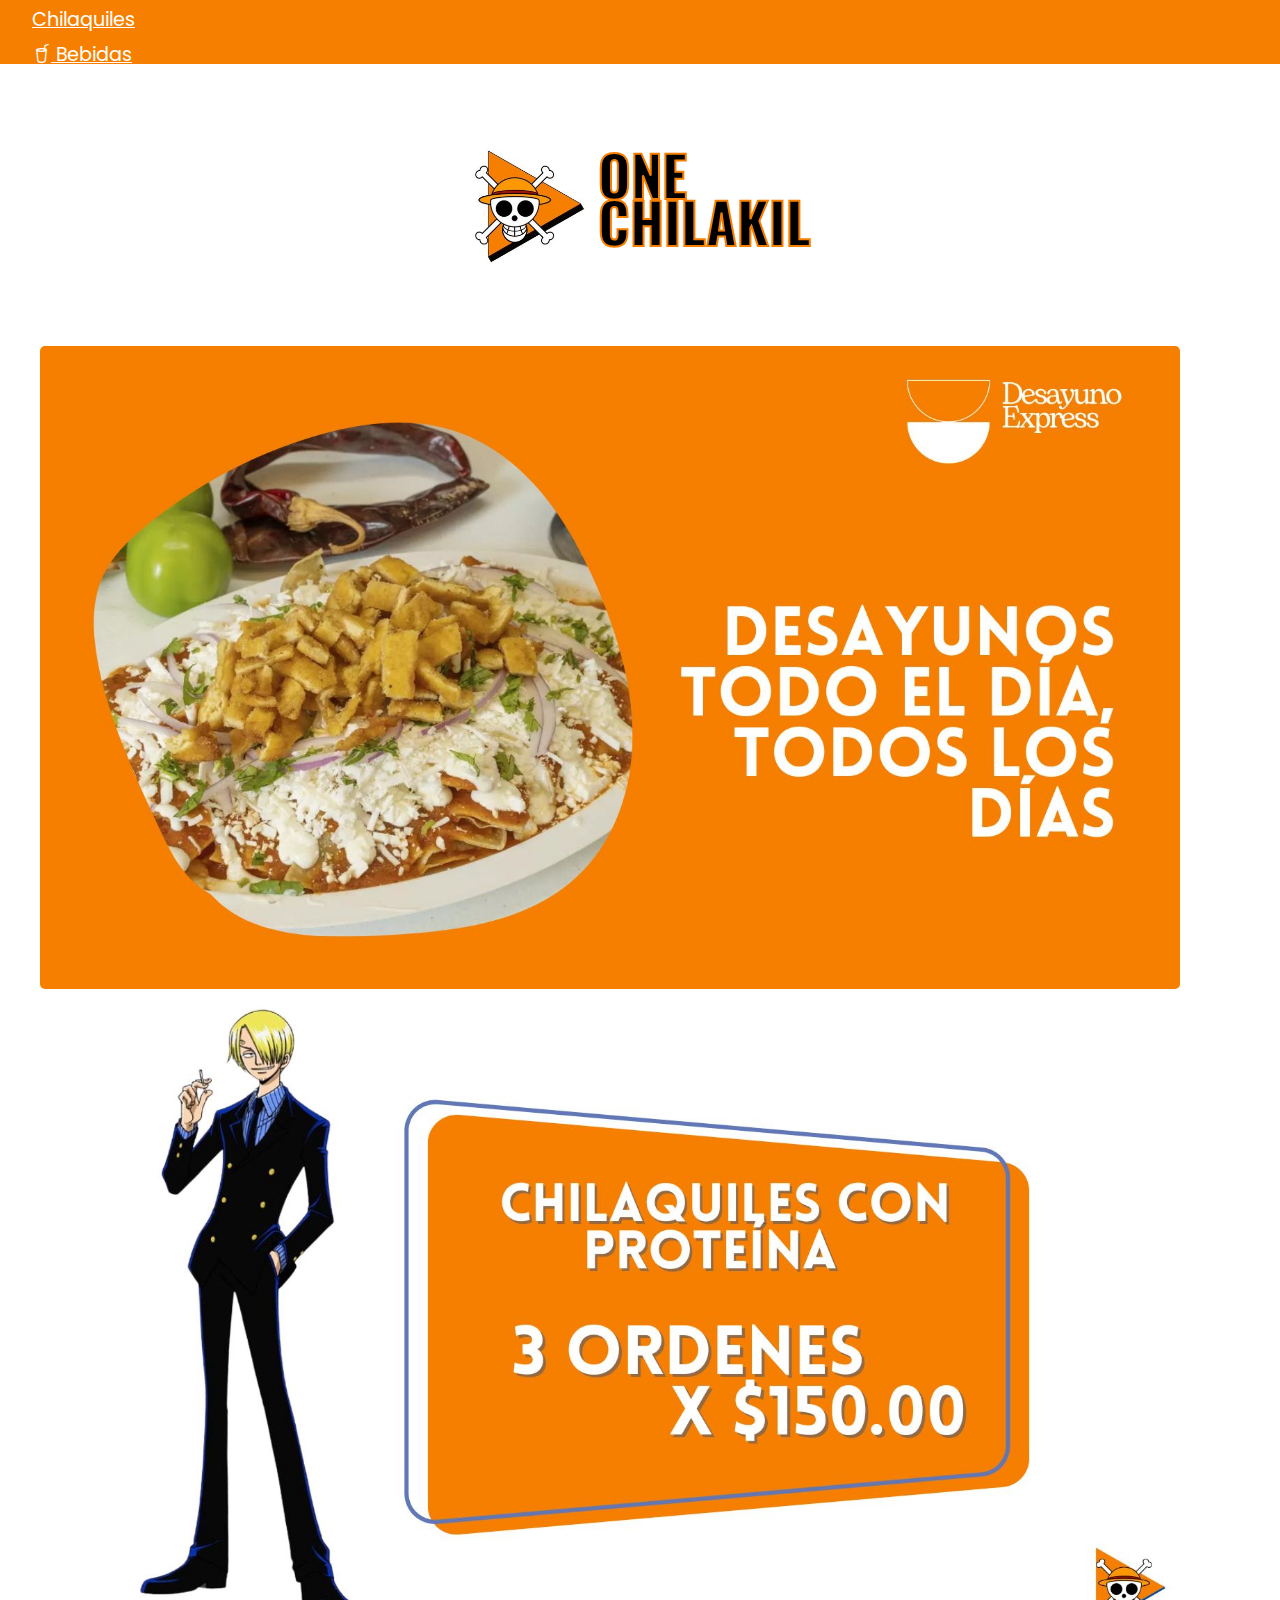
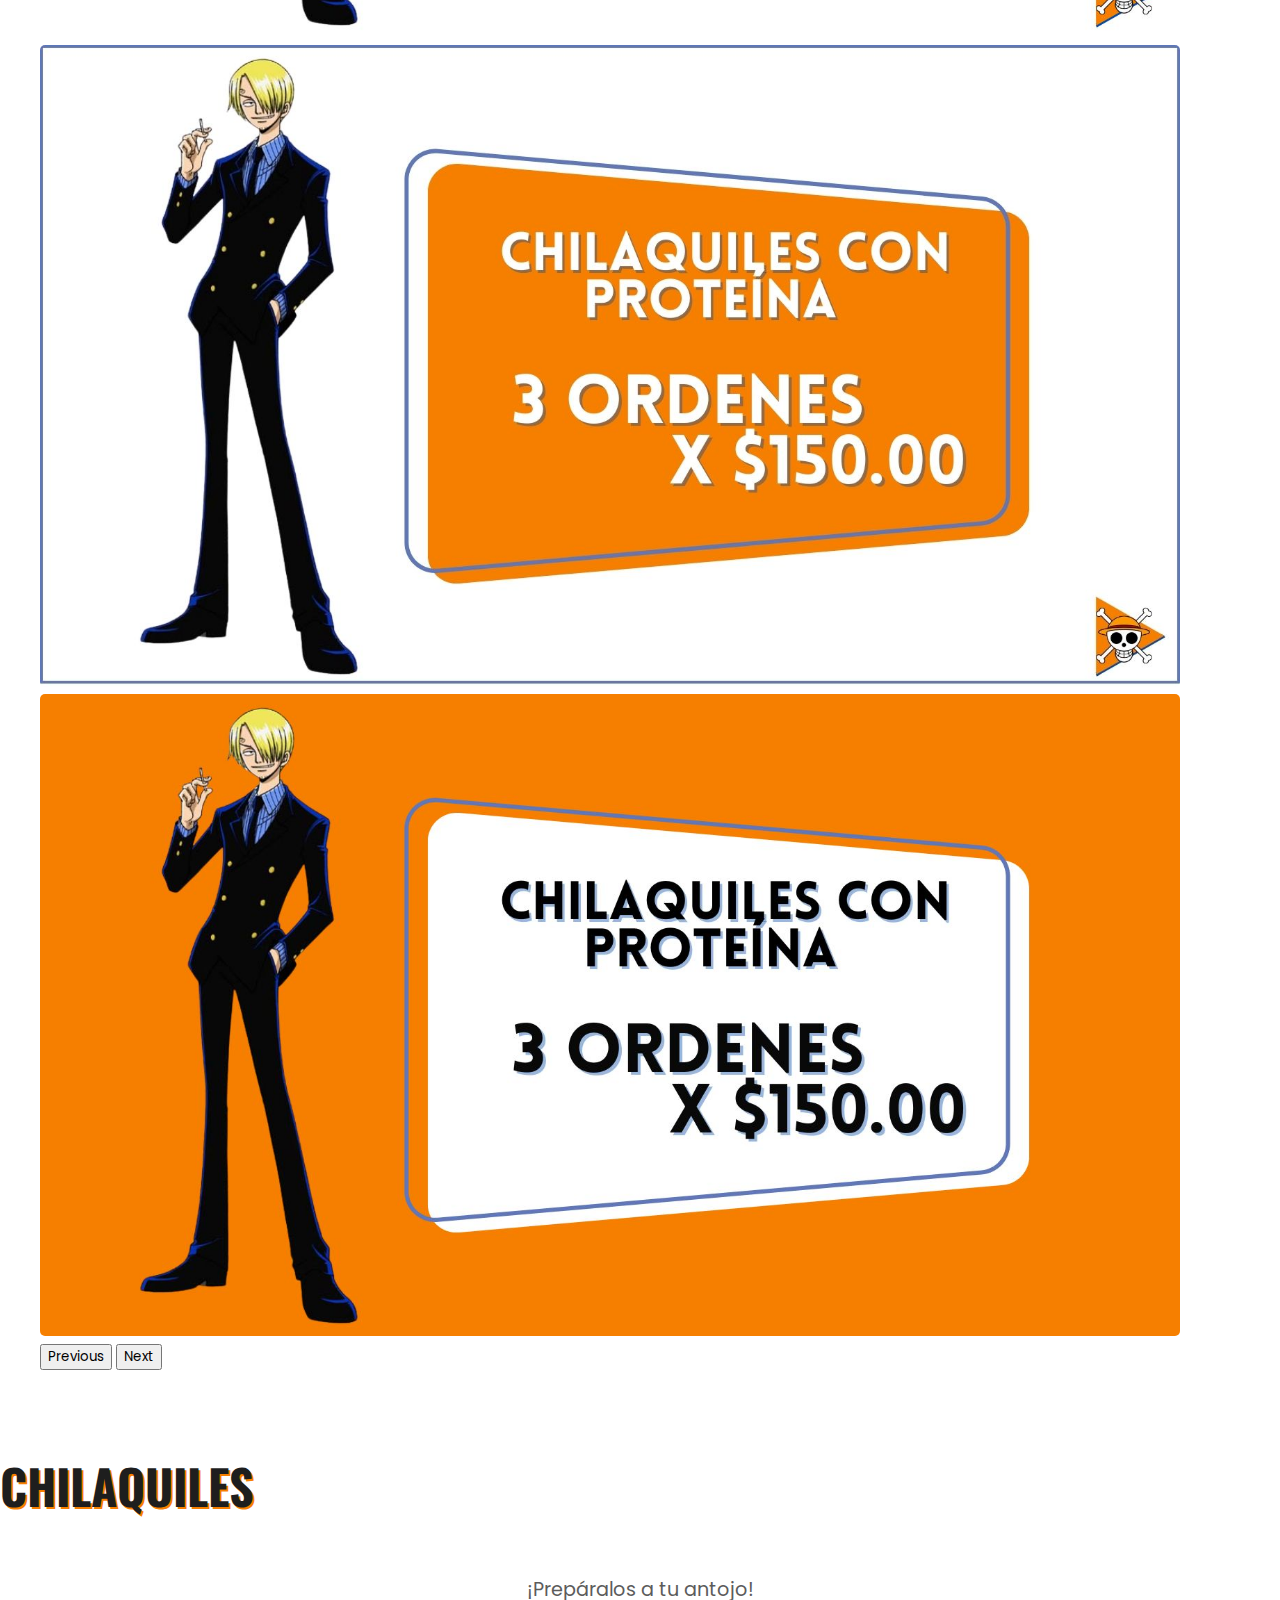
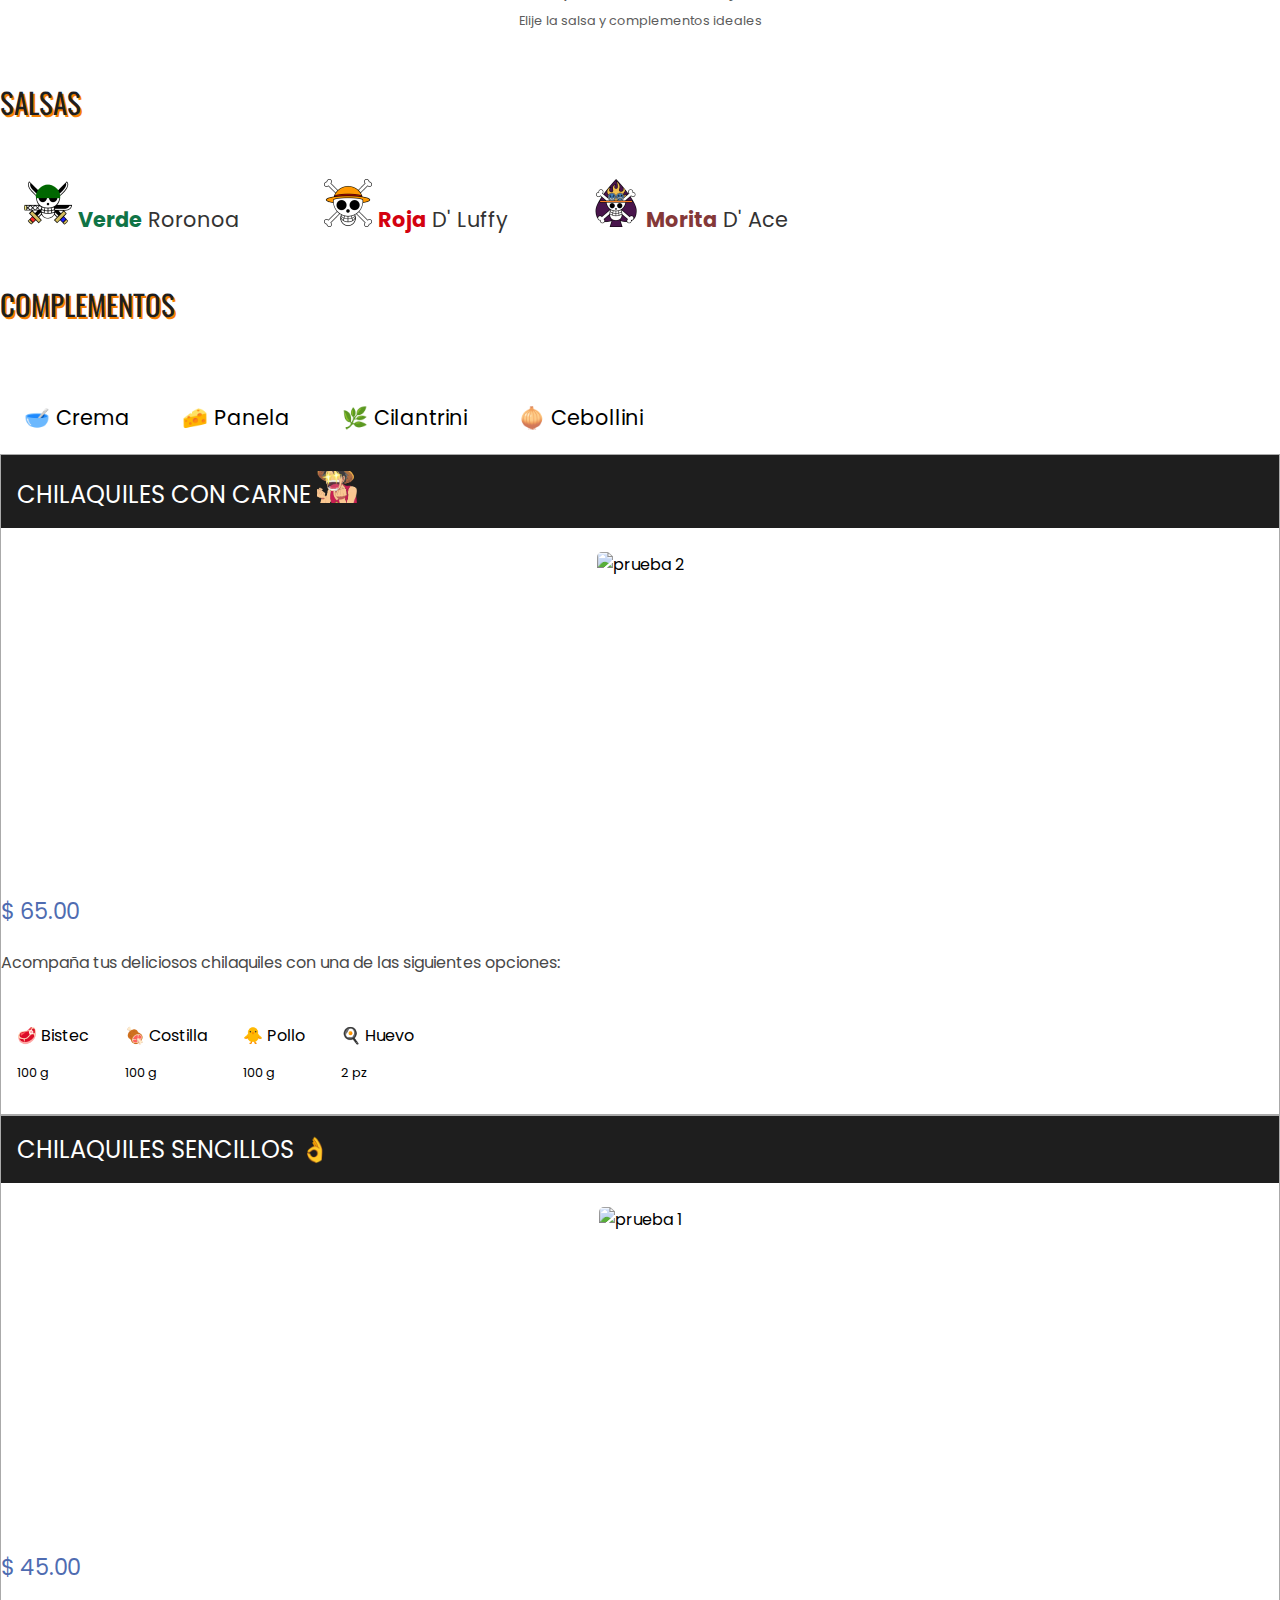
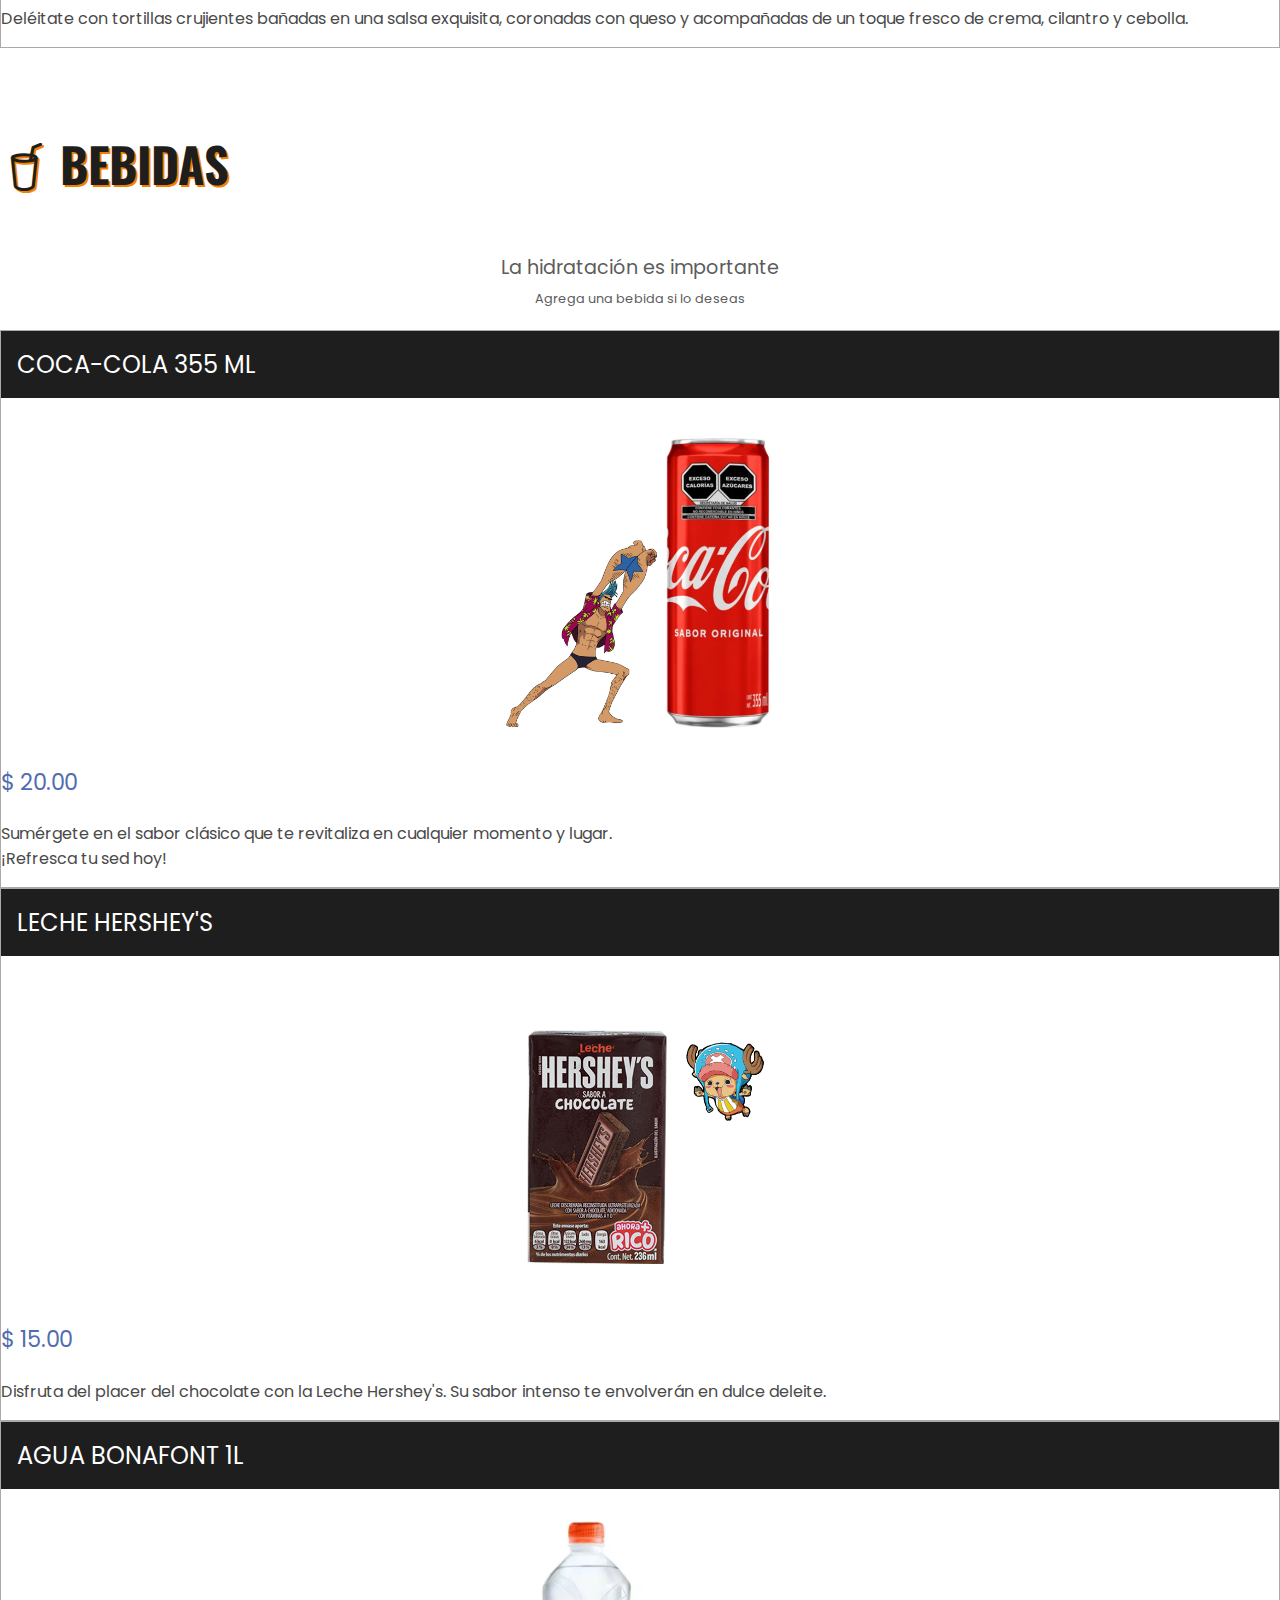
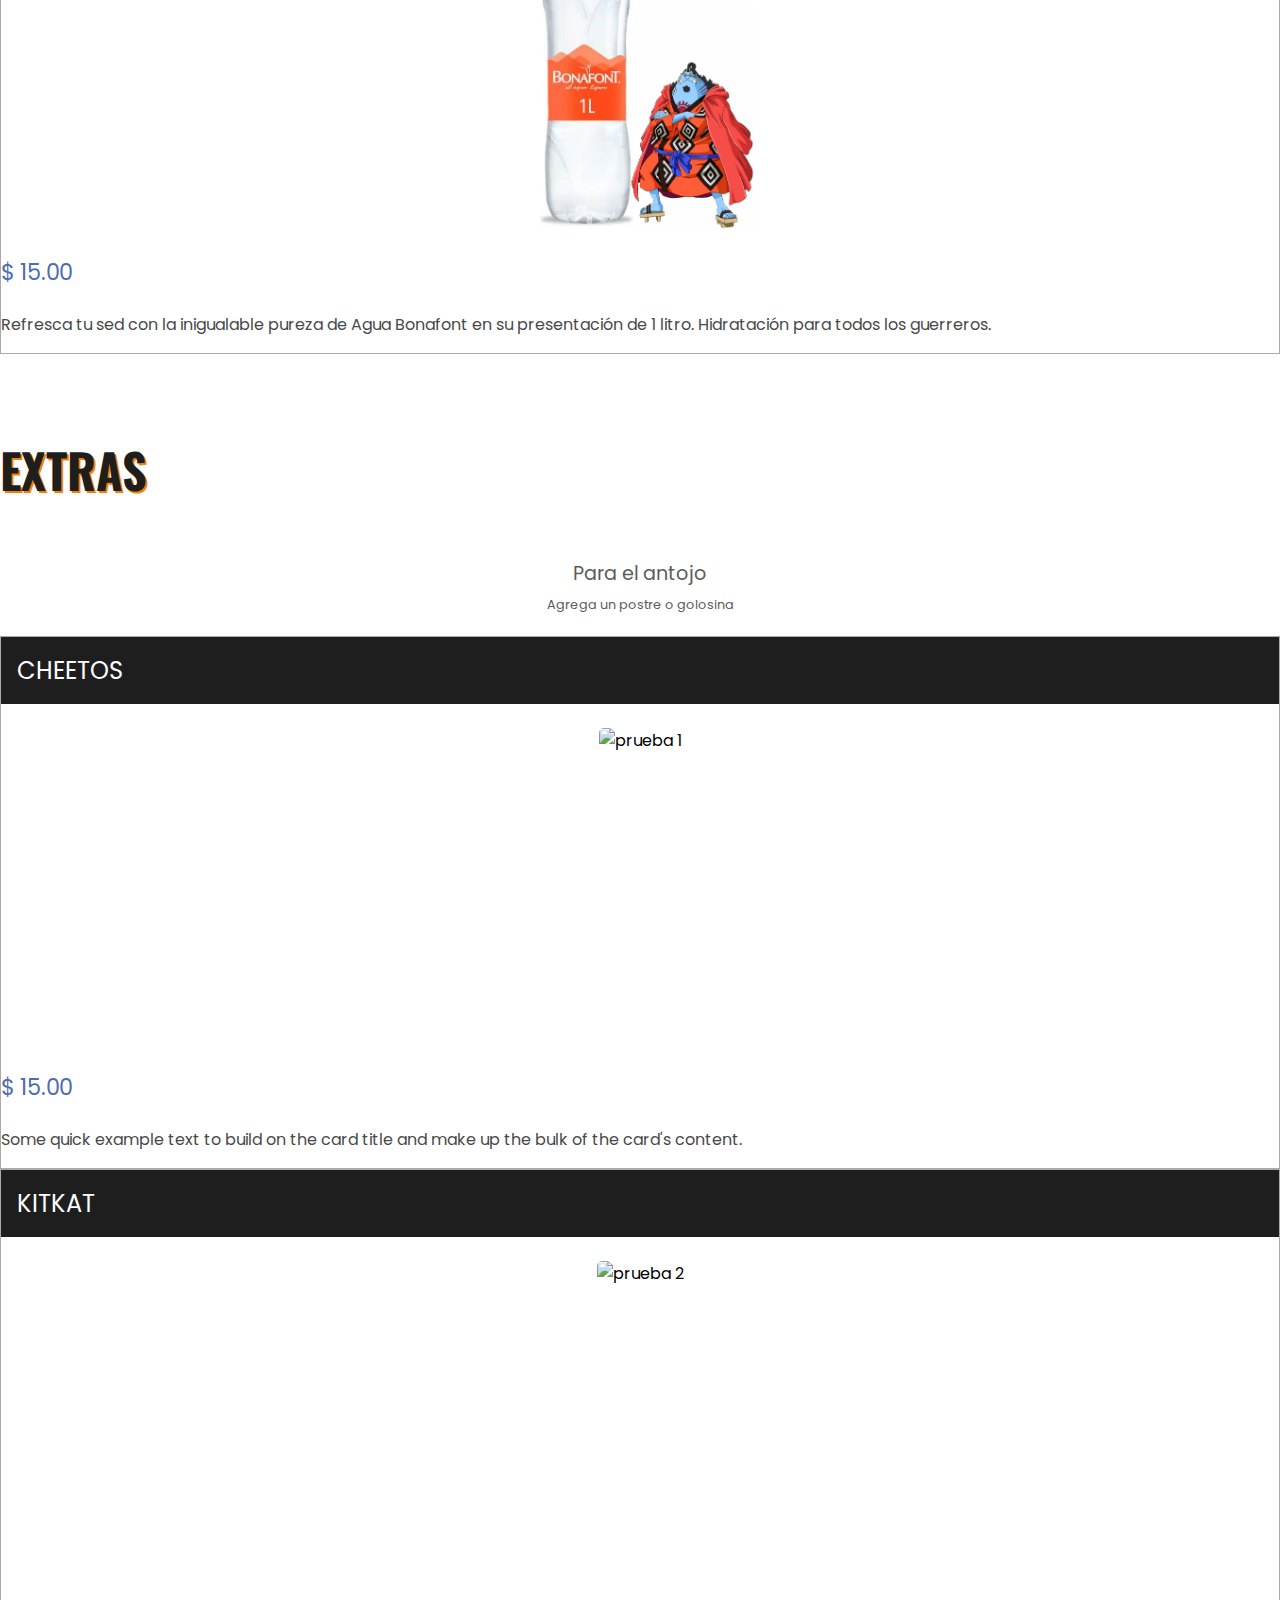
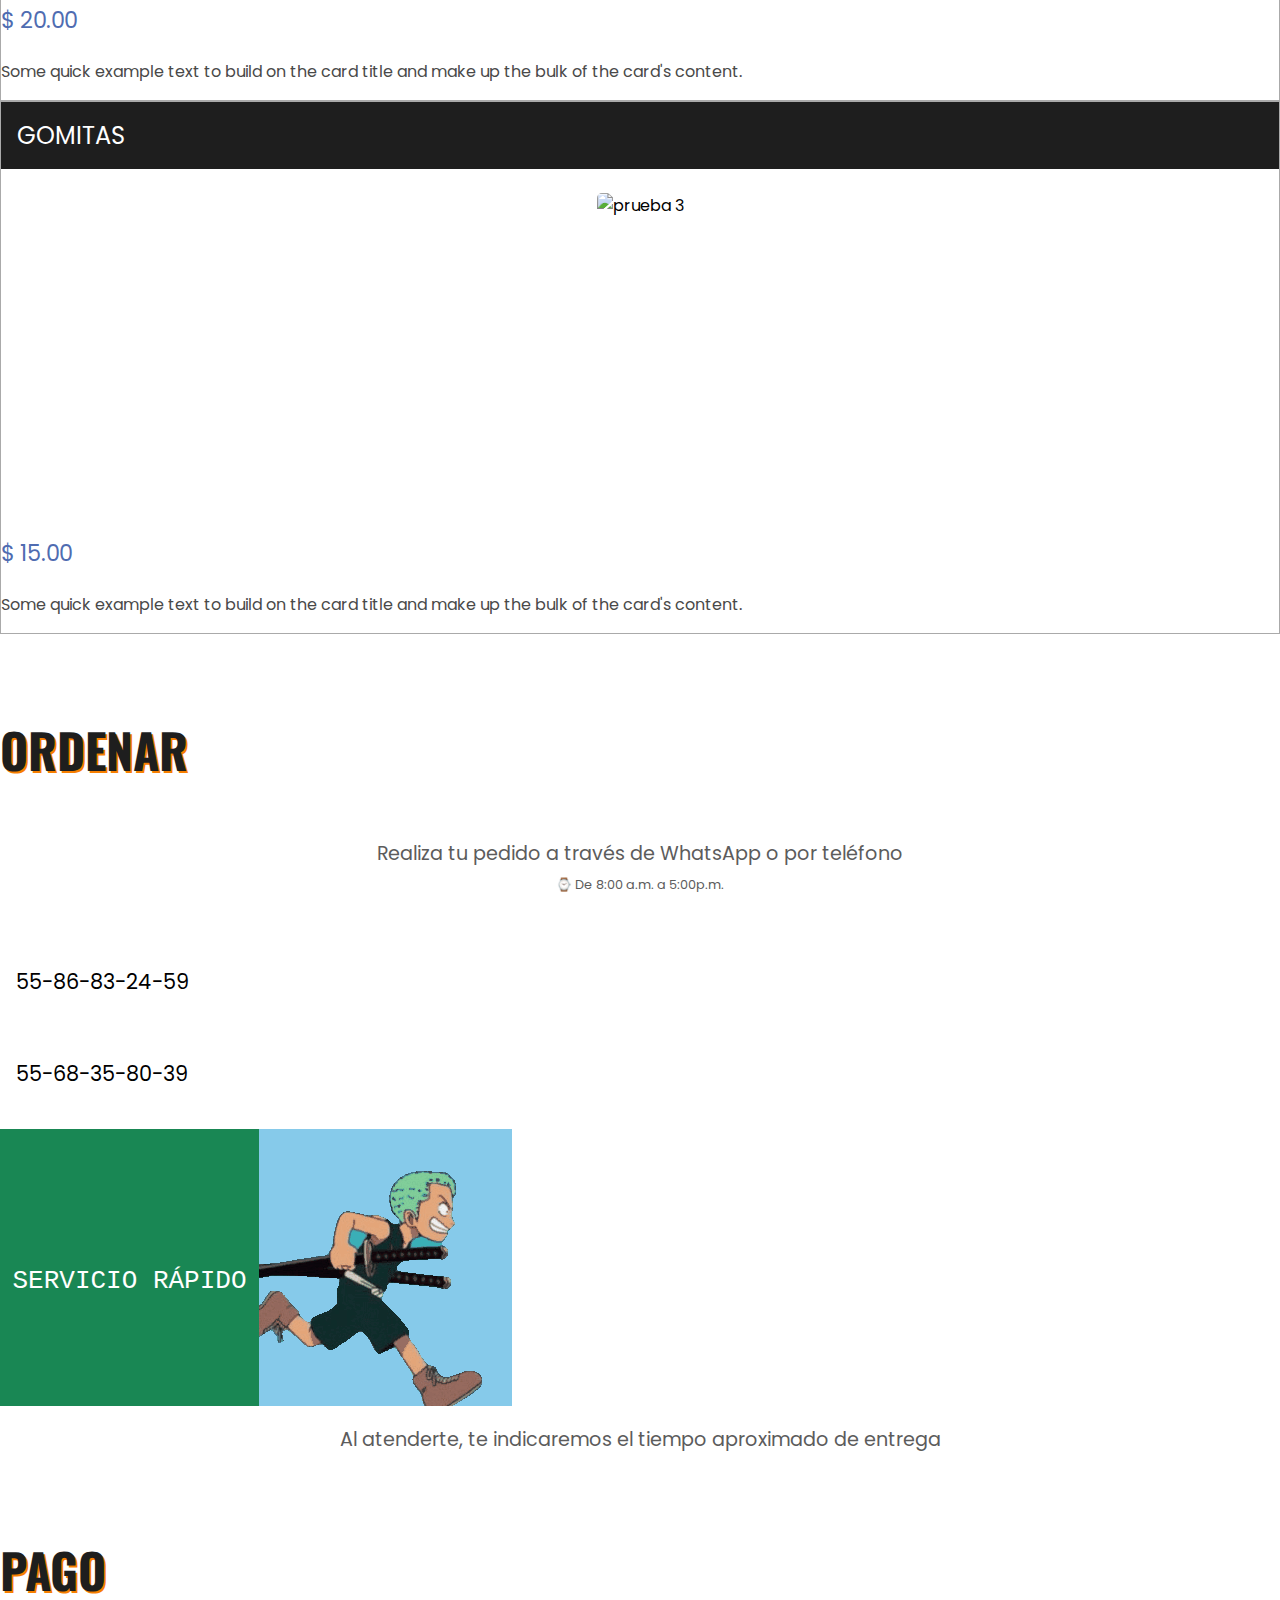
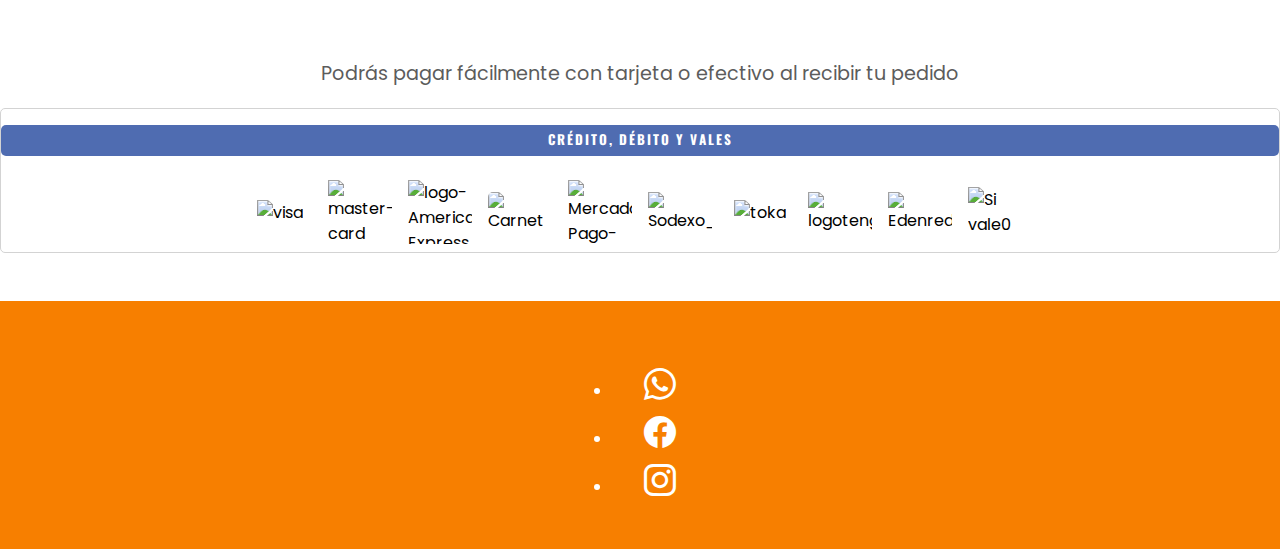
==== commit 9630e831: "Mejora responsividad" ====
--- a/index.html
+++ b/index.html
@@ -54,7 +54,7 @@
                         <span class="icon-menu">
                             <a class="nav-link nav-link-desktop" href="#Pago">
                                 <i class="uil uil-message"></i>
-                                Pedir
+                                Servicio
                             </a>
                     </div>
                 </div>
@@ -86,13 +86,13 @@
                                         class="uil uil-utensils-alt"> </i>Chilaquiles</a></span></div>
                         <div class="col d-flex justify-content-center"><span class="icon-menu"><a
                                     class="nav-link nav-link-mobile" href="#Bebidas"><i class="bi bi-cup-straw"></i>
-                                    Extras</a></span></div>
+                                    Bebidas</a></span></div>
                         <div class="col d-flex justify-content-center"><span class="icon-menu"><a
                                     class="nav-link nav-link-mobile" href="#Snacks"><i
-                                        class="uil uil-grin-tongue-wink"></i> Dulces</a></span></div>
+                                        class="uil uil-grin-tongue-wink"></i> Extras</a></span></div>
                         <div class="col d-flex justify-content-center"><span class="icon-menu"><a
-                                    class="nav-link nav-link-mobile" href="#Pago"><i
-                                        class="uil uil-message"></i>&nbsp;Pedir</a></div>
+                                    class="nav-link nav-link-mobile" href="#Ordenar"><i
+                                        class="uil uil-message"></i>&nbsp;Servicio</a></div>
                     </div>
                 </div>
 
@@ -140,6 +140,7 @@
                 </div>
             </figure>
         </section>
+
         <!-- ================  PRODUCTOS  ================ -->
         <section>
             <div class="text-center">
@@ -226,7 +227,7 @@
         <section>
             <h1 class="title text-center" id="Ordenar"><i class="uil uil-telegram"></i> ORDENAR
             </h1>
-            <p class="subtitle mt-5 container">Realiza tu pedido a través de WhatsApp o por teléfono.</p>
+            <p class="subtitle container mt-5 text-center">Realiza tu pedido a través de WhatsApp o por teléfono<br> <span style="font-size: .8rem;">⌚ De 8:00 a.m. a 5:00p.m.</span></p>
 
             <div class="row row-cols-1 row-cols-sm-1 row-cols-md-2 justify-content-center">
                 <div class="col text-center celular-container d-flex flex-column">
@@ -236,8 +237,7 @@
                     <div>
                         <i class="uil uil-phone contact-icon"></i> 55-68-35-80-39
                     </div>
-                </div>
-
+                </div>                
                 <div class="col d-flex justify-content-center zoro-running-container">
                     <div class="gif-entrega">
                         <p>SERVICIO RÁPIDO</p>
@@ -245,13 +245,14 @@
                     </div>
                 </div>
             </div>
+            <p class="subtitle mt-5 container text-center">Al atenderte, te indicaremos el tiempo aproximado de entrega</p>
+
         </section>
-
         <!-- ================  MÉTODOS DE PAGO  ================ -->
         <section>
             <h1 class="title text-center" id="Pago"><i class="uil uil-wallet"></i> PAGO</h1>
-            <p class="subtitle container mt-3 mb-5">Al momento de recibir tu pedido, podrás pagar fácilmente con
-                tarjeta o efectivo</p>
+            <p class="subtitle container mt-3 mb-5 text-center">Podrás pagar fácilmente con
+                tarjeta o efectivo al recibir tu pedido</p>
 
             <div class="container">
 
@@ -318,13 +319,13 @@
     <footer>
         <ul class="list-unstyled d-flex justify-content-between align-items-center">
             <li>
-                <a href="https://twitter.com/?lang=es" target="_blank">
+                <a href="https://wa.me/525586832459?text=¡Hola!" target="_blank">
                     <i class="bi bi-whatsapp"></i>
                 </a>
             </li>
 
             <li>
-                <a href="https://twitter.com/?lang=es" target="_blank">
+                <a href="https://facebook.com/?lang=es" target="_blank">
                     <i class="bi bi-facebook"></i>
                 </a>
             </li>
--- a/styles/main.css
+++ b/styles/main.css
@@ -51,7 +51,7 @@
     font-size: 3.5rem;
     text-align: left;
     width: auto;
-    line-height: 73%;
+    line-height: 85%;
     -webkit-text-stroke: 2px var(--primmary-color);
 }
 
@@ -73,13 +73,13 @@
 /* =========== Títulos ========== */
 
 .title,
-.desayuno-subtitle{
+.desayuno-subtitle {
     color: rgb(30, 30, 30);
     font-family: 'Oswald', sans-serif;
     text-shadow: 2px 2px 0px var(--primmary-color);
 }
 
-.title{
+.title {
     font-size: 3rem;
     margin-top: 5rem;
     margin-bottom: 3rem;
@@ -91,9 +91,10 @@
     color: #5c5c5c;
 }
 
-.desayuno-subtitle{
+.desayuno-subtitle {
     font-size: 1.8rem;
     margin-top: 3rem;
+    margin-bottom: 0;
 }
 
 
@@ -104,7 +105,7 @@
     color: #5c5c5c;
 }
 
-.card-desktop{
+.card-desktop {
     border: 1px solid var(--border-card-color);
 }
 
@@ -171,10 +172,10 @@
     margin-left: 1.5rem;
     margin-right: 1.5rem;
     display: inline-block;
-    margin-top: 2rem;
-}
-
-.carne{
+    margin-top: 3.5rem;
+}
+
+.carne {
     font-size: 1rem;
     margin-left: 1rem;
     margin-right: 1rem;
@@ -214,7 +215,7 @@
     padding: 1rem 0.5rem 2rem .5rem;
 }
 
-.gramos{
+.gramos {
     font-size: .8rem;
 }
 
@@ -591,7 +592,7 @@
         transition: .3s;
     }
 
-    .img-producto-container{
+    .img-producto-container {
         margin-top: 1.5rem;
     }
 
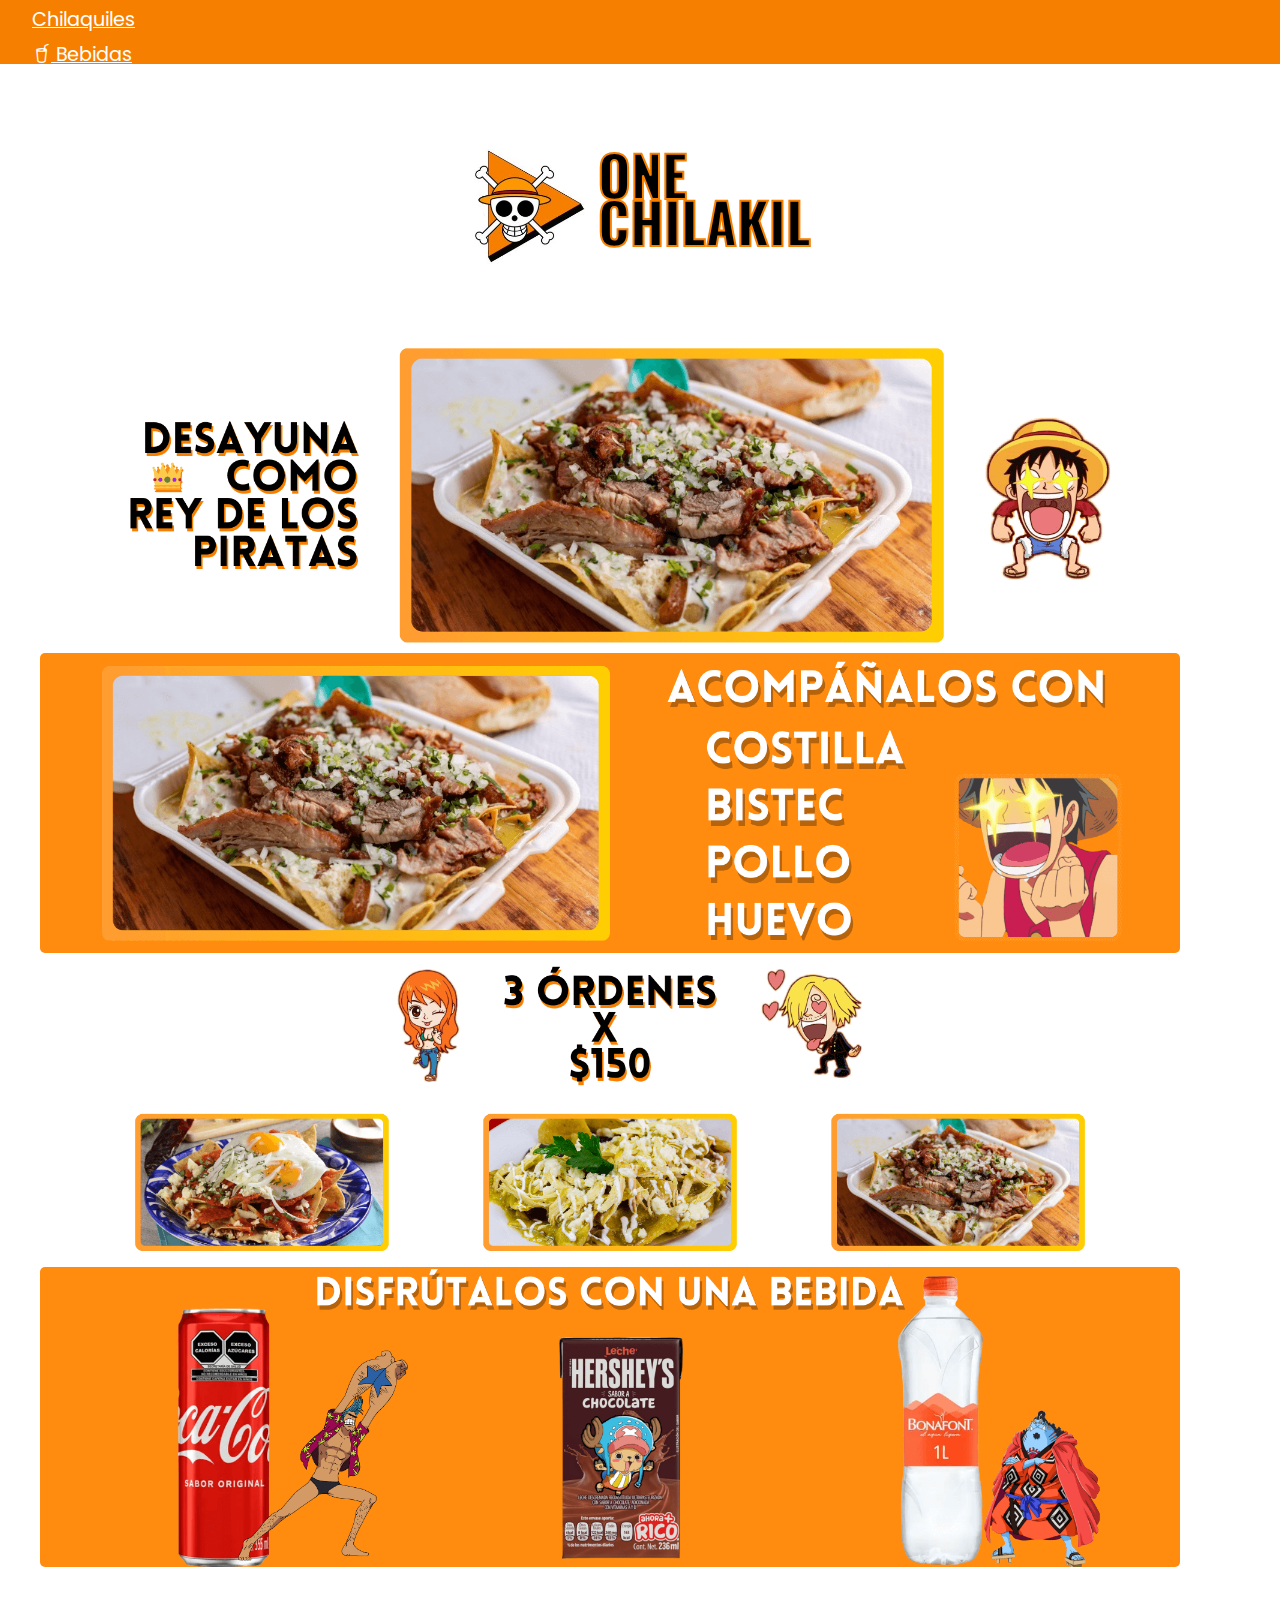
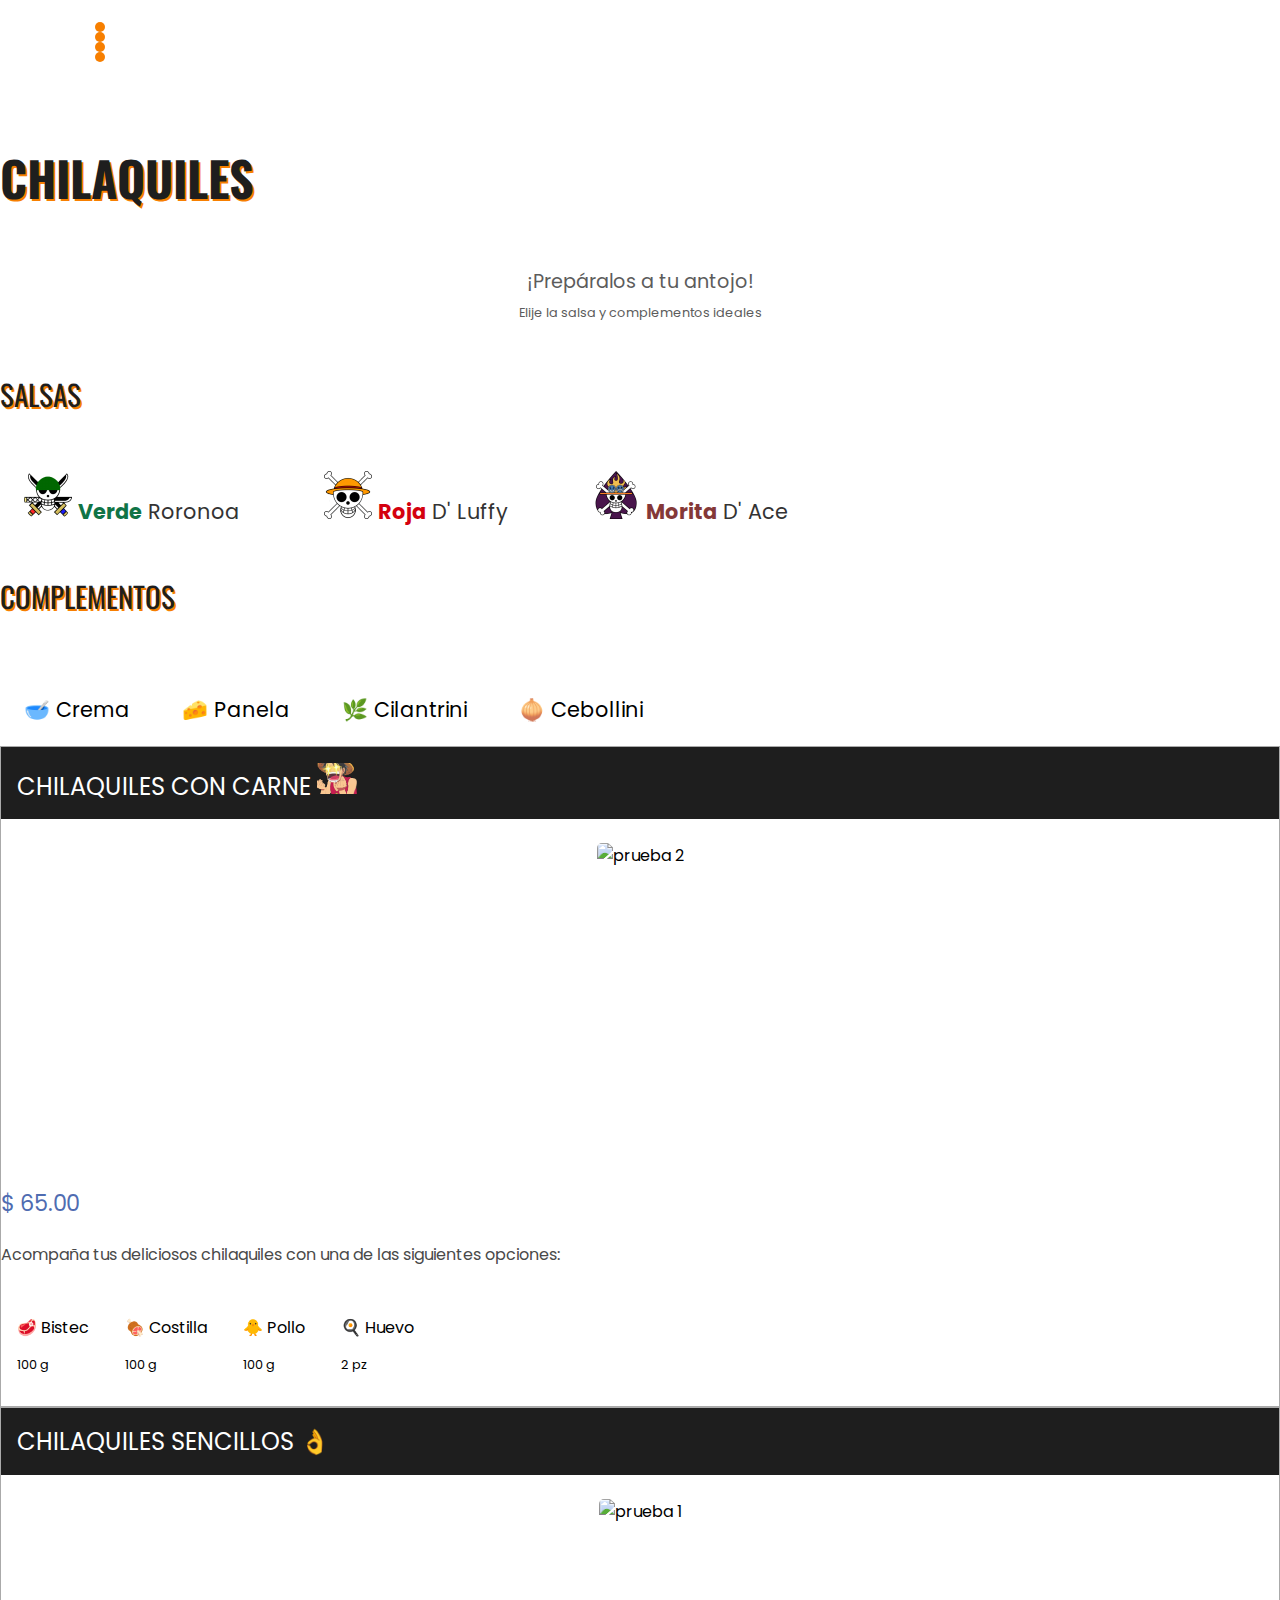
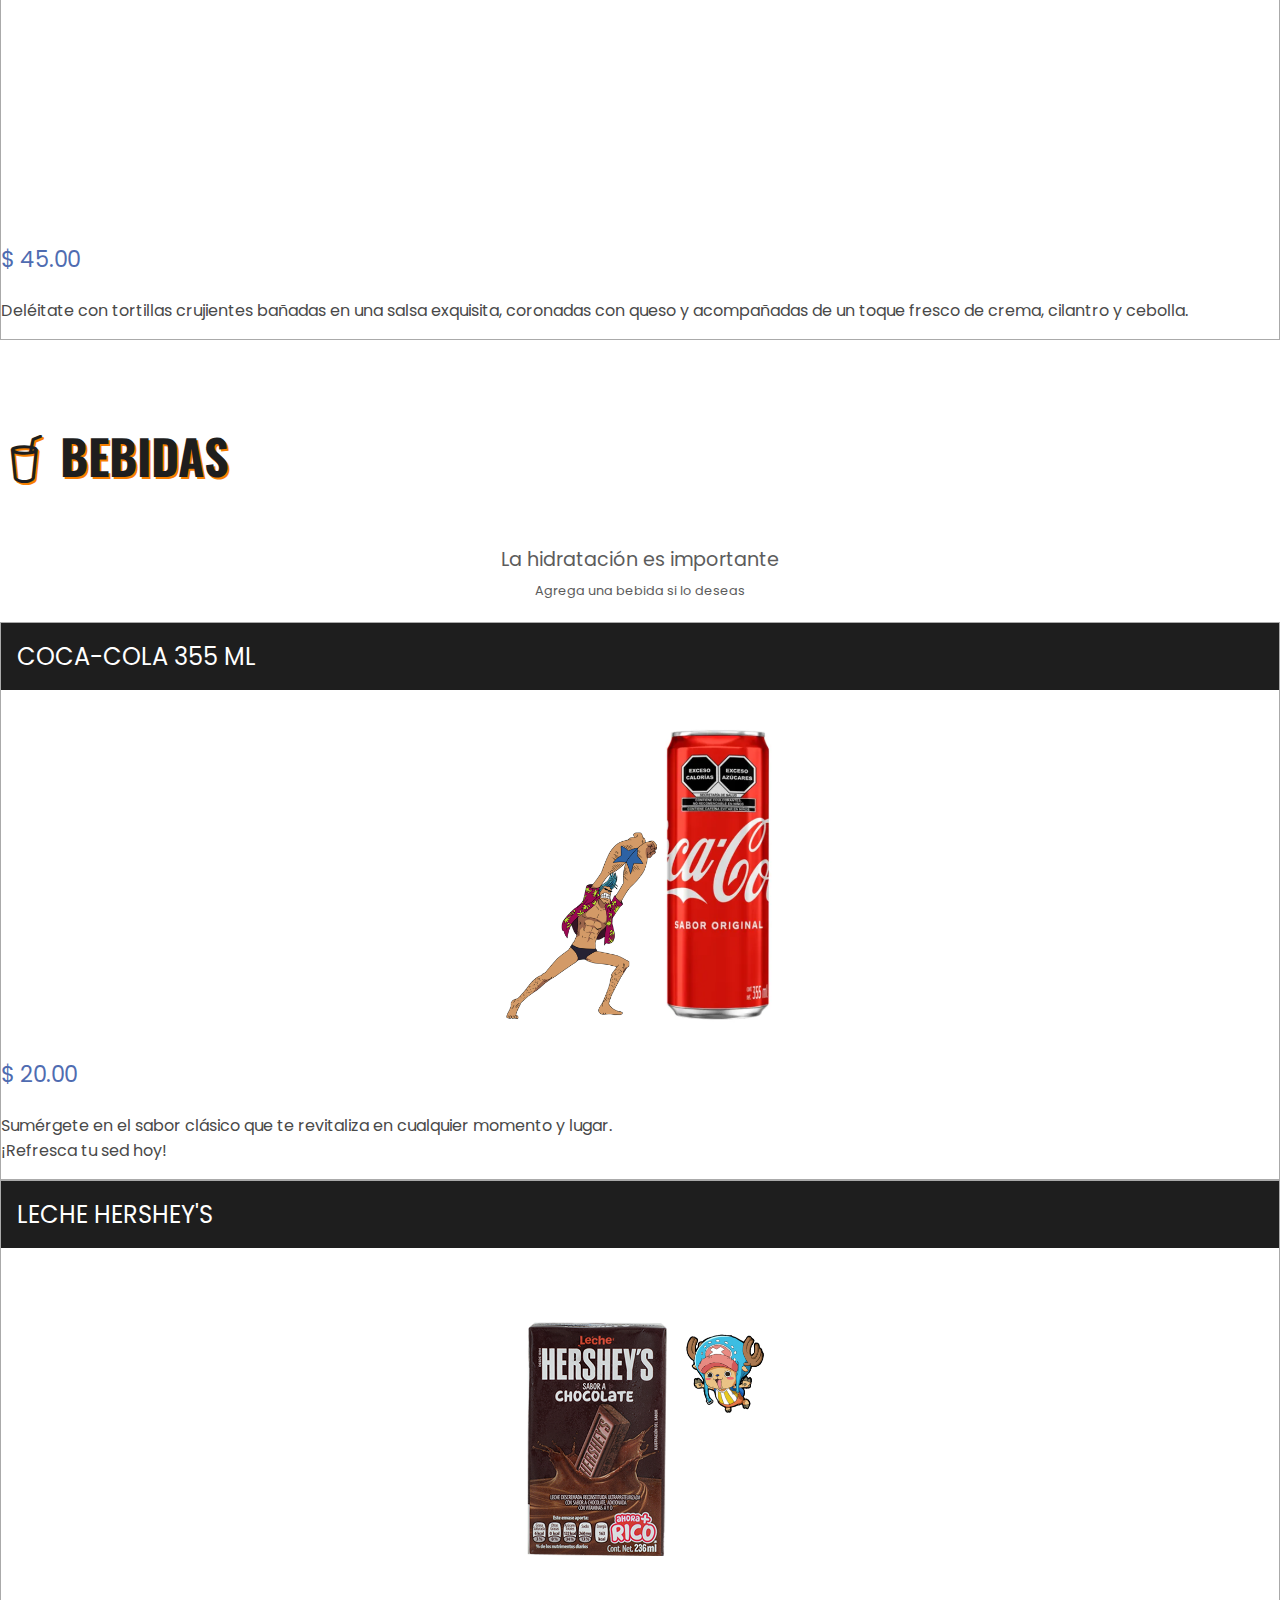
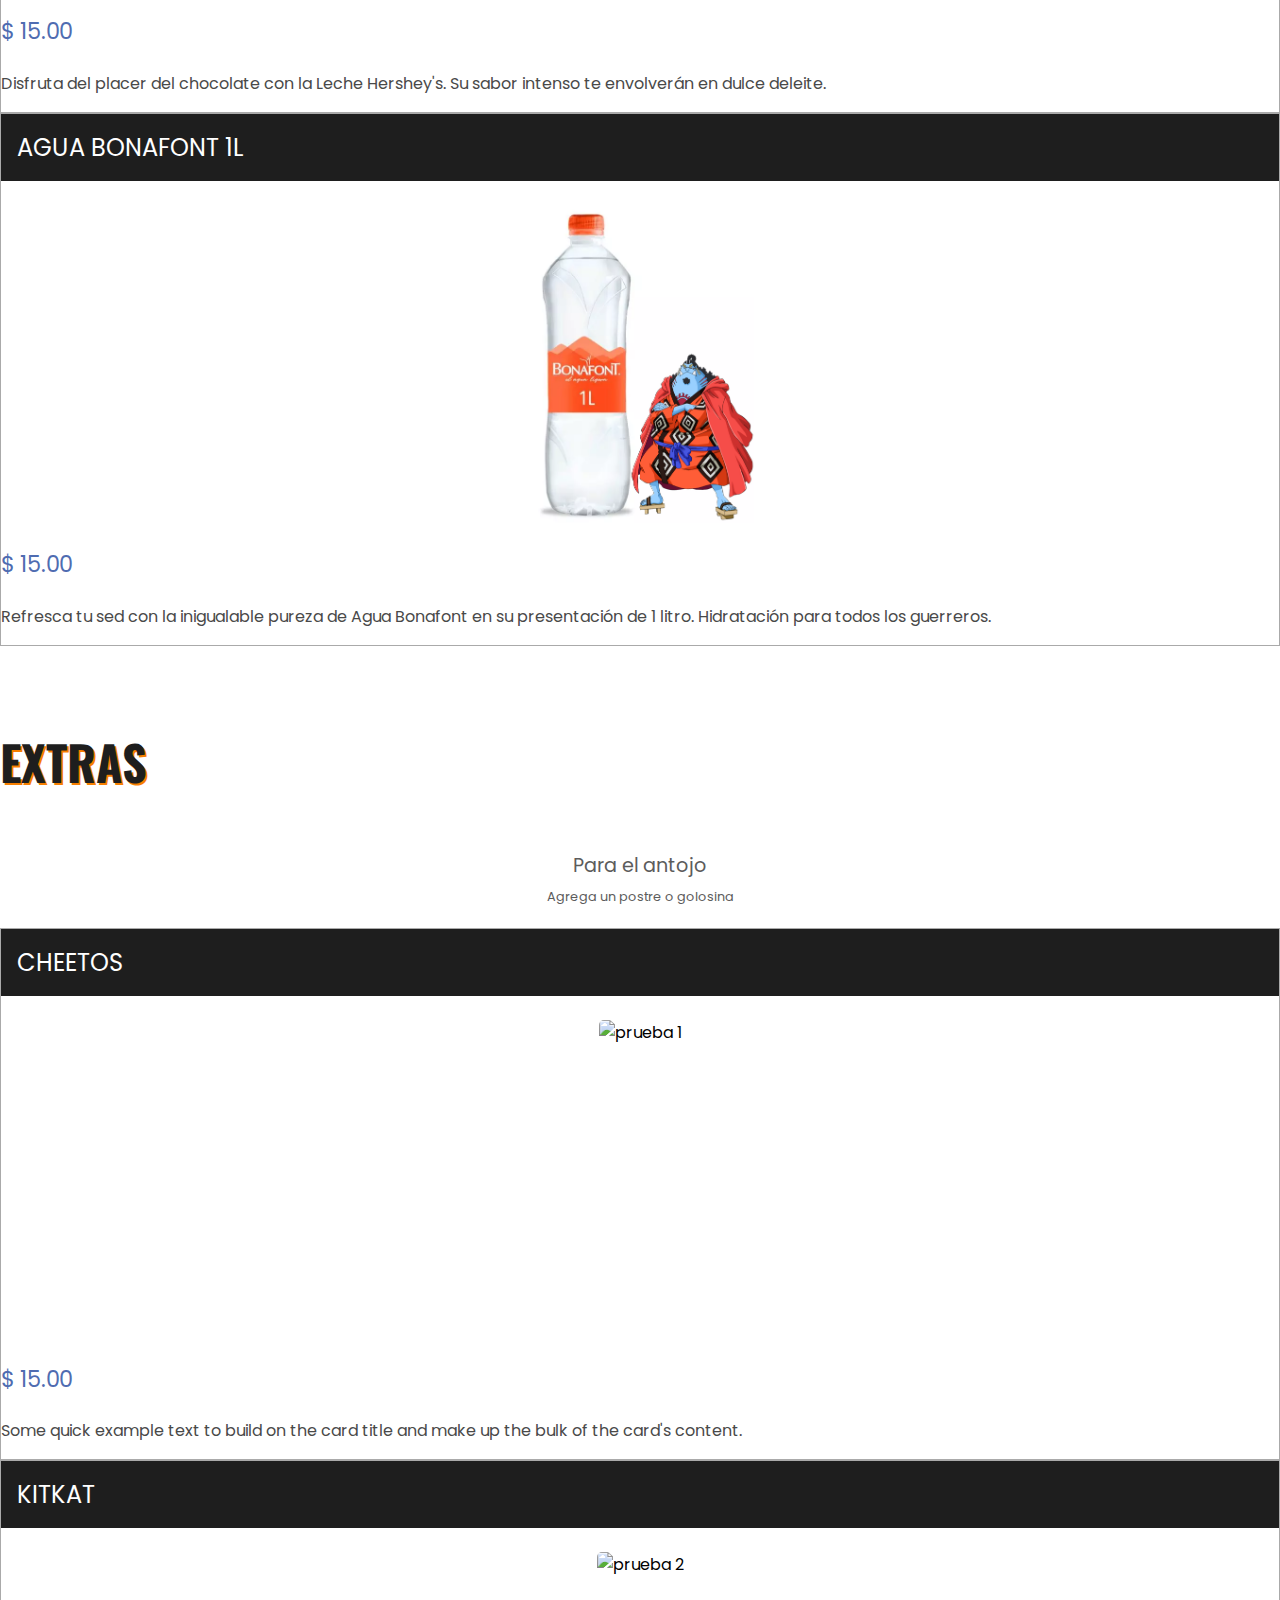
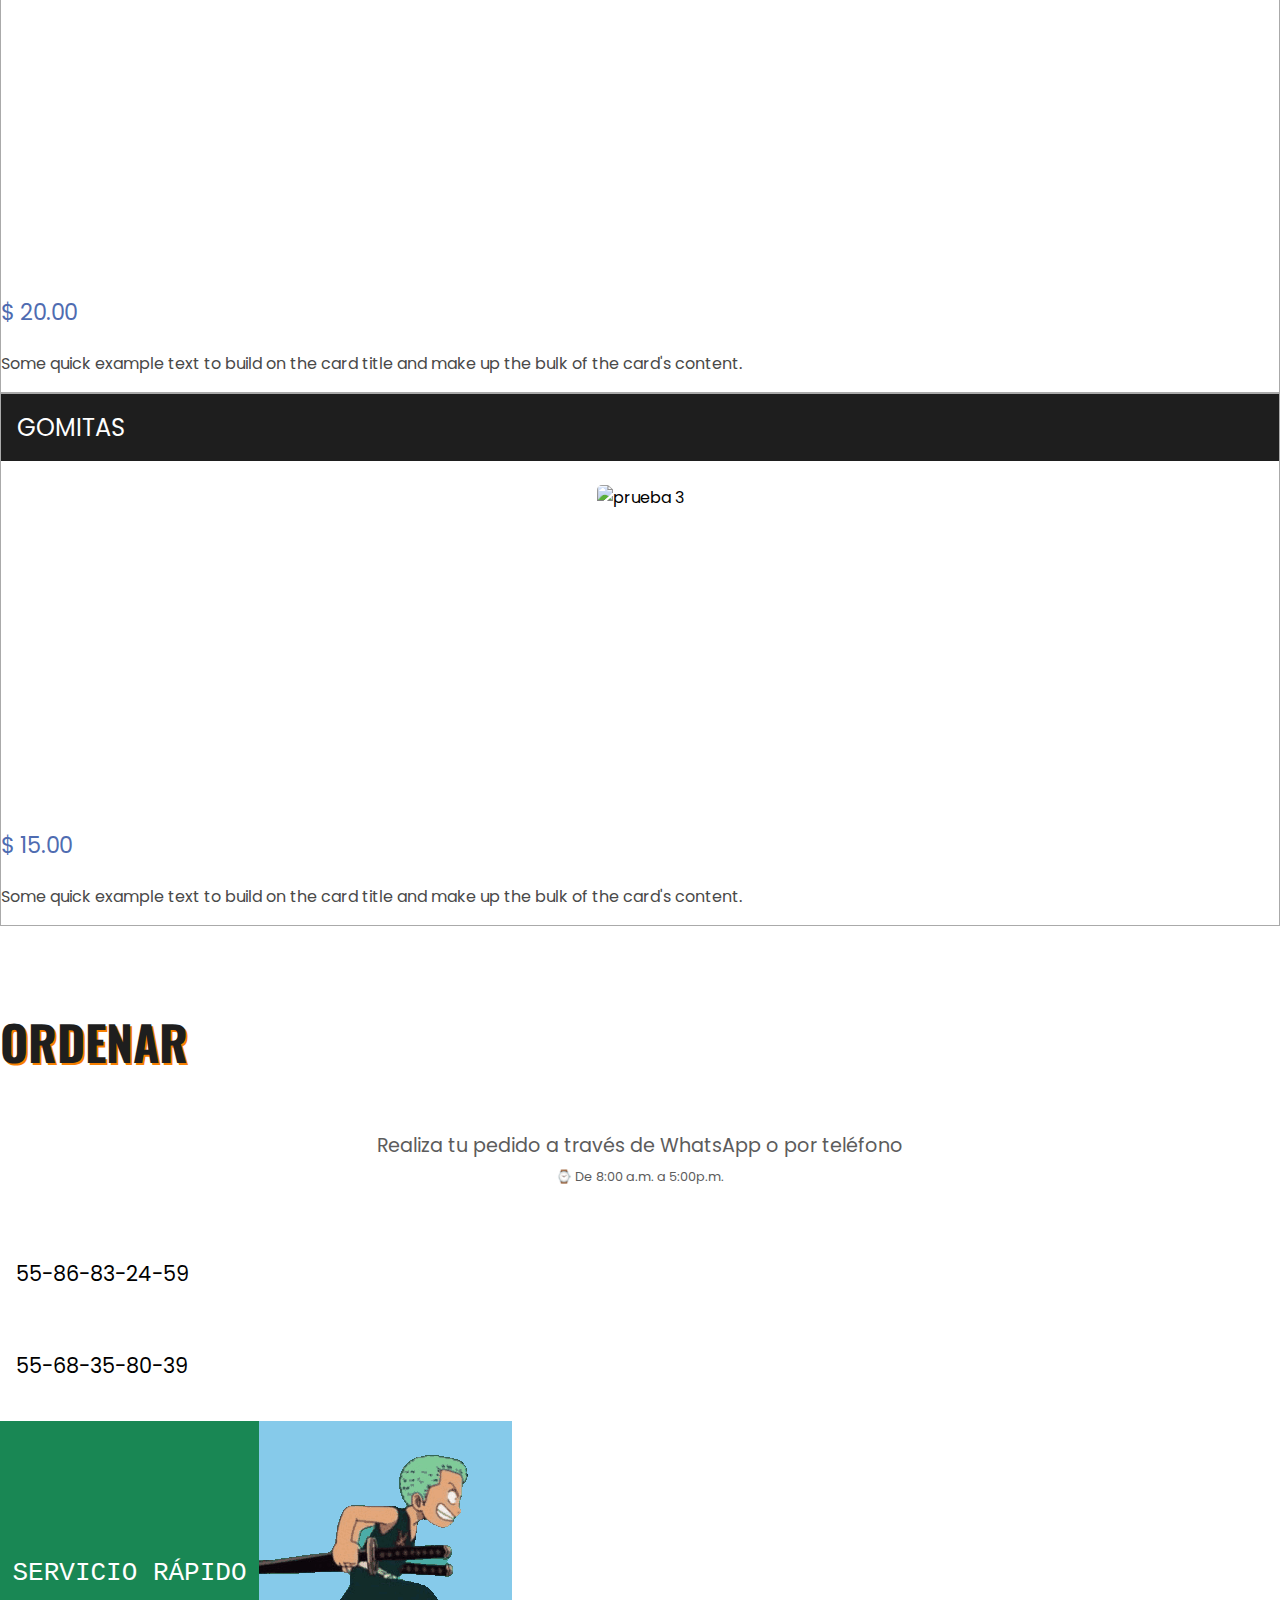
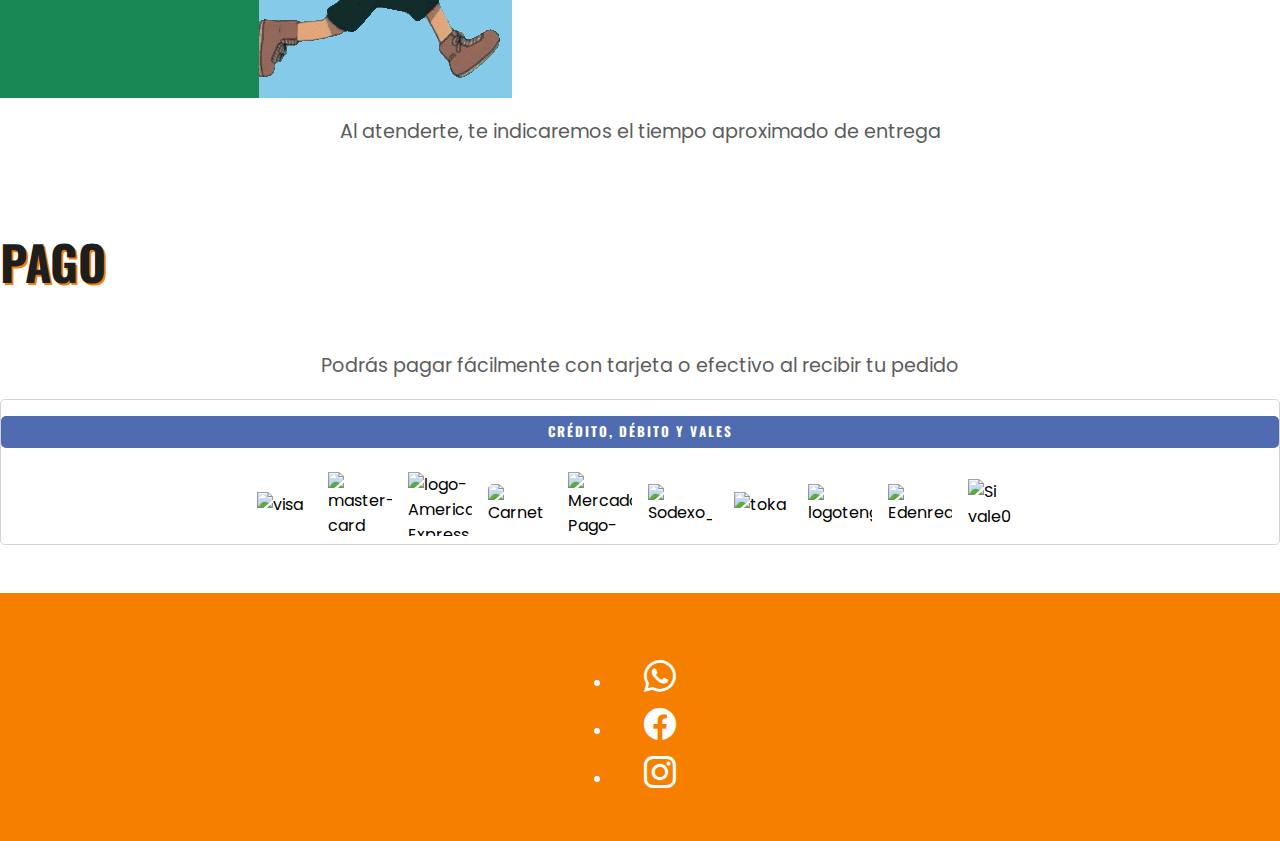
==== commit 79aeaf24: "Añade banner" ====
--- a/index.html
+++ b/index.html
@@ -115,29 +115,27 @@
                     data-bs-touch="true">
                     <div class="carousel-inner">
                         <div class="carousel-item active" data-bs-interval="3500">
-                            <img src="./src/img/Banner1.jpg" class="d-block banner" alt="...">
-                        </div>
-                        <div class="carousel-item" data-bs-interval="2500">
-                            <img src="./src/img/Banner2.jpg" class="d-block banner" alt="...">
-                        </div>
-                        <div class="carousel-item" data-bs-interval="2500">
-                            <img src="./src/img/Banner3.jpg" class="d-block banner" alt="...">
-                        </div>
-                        <div class="carousel-item" data-bs-interval="2500">
-                            <img src="./src/img/Banner4.jpg" class="d-block banner" alt="...">
-                        </div>
-                    </div>
-                    <button class="carousel-control-prev" type="button" data-bs-target="#carousel-0"
-                        data-bs-slide="prev">
-                        <span class="carousel-control-prev-icon" aria-hidden="true"></span>
-                        <span class="visually-hidden">Previous</span>
-                    </button>
-                    <button class="carousel-control-next" type="button" data-bs-target="#carousel-0"
-                        data-bs-slide="next">
-                        <span class="carousel-control-next-icon" aria-hidden="true"></span>
-                        <span class="visually-hidden">Next</span>
-                    </button>
-                </div>
+                            <img src="./src/img/Banner1.png" class="d-block banner" alt="...">
+                        </div>
+                        <div class="carousel-item" data-bs-interval="3500">
+                            <img src="./src/img/Banner2.png" class="d-block banner" alt="...">
+                        </div>
+                        <div class="carousel-item" data-bs-interval="3500">
+                            <img src="./src/img/Banner3.png" class="d-block banner" alt="...">
+                        </div>
+                        <div class="carousel-item" data-bs-interval="3500">
+                            <img src="./src/img/Banner4.png" class="d-block banner" alt="...">
+                        </div>
+                        
+                    </div>
+                    <ul class="carousel-indicators carousel-indicators-dots" >
+                        <li data-bs-target="#carousel-0" data-bs-slide-to="0" class="active"></li>
+                        <li data-bs-target="#carousel-0" data-bs-slide-to="1"></li>
+                        <li data-bs-target="#carousel-0" data-bs-slide-to="2"></li>
+                        <li data-bs-target="#carousel-0" data-bs-slide-to="3"></li>
+                    </ul>
+                </div>
+                
             </figure>
         </section>
 
@@ -146,7 +144,8 @@
             <div class="text-center">
                 <!-- ================  DESAYUNOS  ================ -->
                 <h1 class="title" id="Desayunos"><i class="uil uil-utensils-alt"></i> </i> CHILAQUILES</h1>
-                <p class="subtitle container">¡Prepáralos a tu antojo! <br> <span style="font-size: .8rem;">Elije la salsa y complementos ideales</span></p>
+                <p class="subtitle container">¡Prepáralos a tu antojo! <br> <span style="font-size: .8rem;">Elije la
+                        salsa y complementos ideales</span></p>
                 <p class="desayuno-subtitle">SALSAS</p>
                 <div class="mb-5">
                     <div class="salsa">
@@ -194,7 +193,8 @@
 
                 <!-- ================  BEBIDAS  ================ -->
                 <h1 class="title" id="Bebidas"><i class="bi bi-cup-straw"></i> BEBIDAS</h1>
-                <p class="subtitle container mb-5">La hidratación es importante <br> <span style="font-size: .8rem;">Agrega una bebida si lo deseas</span></p>
+                <p class="subtitle container mb-5">La hidratación es importante <br> <span
+                        style="font-size: .8rem;">Agrega una bebida si lo deseas</span></p>
 
                 <!-- ========== Carrusel de Bebidas ========== -->
                 <div id="carousel-2" class="carousel slide Mobile" data-bs-touch="true">
@@ -205,7 +205,8 @@
                 </div>
                 <!-- ================  SNACKS  ================ -->
                 <h1 class="title" id="Snacks"><i class="uil uil-grin-tongue-wink"></i> EXTRAS</h1>
-                <p class="subtitle container mb-5">Para el antojo <br> <span style="font-size: .8rem;">Agrega un postre o golosina</span></p>
+                <p class="subtitle container mb-5">Para el antojo <br> <span style="font-size: .8rem;">Agrega un postre
+                        o golosina</span></p>
 
                 <!-- ========== Carrusel de Snacks ========== -->
                 <div id="carousel-3" class="carousel slide Mobile" data-bs-touch="true">
@@ -227,7 +228,9 @@
         <section>
             <h1 class="title text-center" id="Ordenar"><i class="uil uil-telegram"></i> ORDENAR
             </h1>
-            <p class="subtitle container mt-5 text-center">Realiza tu pedido a través de WhatsApp o por teléfono<br> <span style="font-size: .8rem;">⌚ De 8:00 a.m. a 5:00p.m.</span></p>
+            <p class="subtitle container mt-5 text-center">Realiza tu pedido a través de WhatsApp o por teléfono<br>
+                <span style="font-size: .8rem;">⌚ De 8:00 a.m. a 5:00p.m.</span>
+            </p>
 
             <div class="row row-cols-1 row-cols-sm-1 row-cols-md-2 justify-content-center">
                 <div class="col text-center celular-container d-flex flex-column">
@@ -237,7 +240,7 @@
                     <div>
                         <i class="uil uil-phone contact-icon"></i> 55-68-35-80-39
                     </div>
-                </div>                
+                </div>
                 <div class="col d-flex justify-content-center zoro-running-container">
                     <div class="gif-entrega">
                         <p>SERVICIO RÁPIDO</p>
@@ -245,7 +248,8 @@
                     </div>
                 </div>
             </div>
-            <p class="subtitle mt-5 container text-center">Al atenderte, te indicaremos el tiempo aproximado de entrega</p>
+            <p class="subtitle mt-5 container text-center">Al atenderte, te indicaremos el tiempo aproximado de entrega
+            </p>
 
         </section>
         <!-- ================  MÉTODOS DE PAGO  ================ -->
--- a/styles/main.css
+++ b/styles/main.css
@@ -97,7 +97,27 @@
     margin-bottom: 0;
 }
 
-
+/* =========== carrusel ========== */
+
+.carousel-indicators-dots {
+    position: relative;
+    margin-top: 3rem;
+    color: #333;
+}
+
+.carousel-indicators [data-bs-target]{
+    background-color: var(--primmary-color);
+    margin-left: 15px;
+    margin-right: 15px;
+    height: 10px;
+    width: 10px;
+    border-radius: 100%;
+}
+
+.carousel-indicators-dots li{
+
+    list-style-type: none;
+}
 
 /* =========== cards ========== */
 
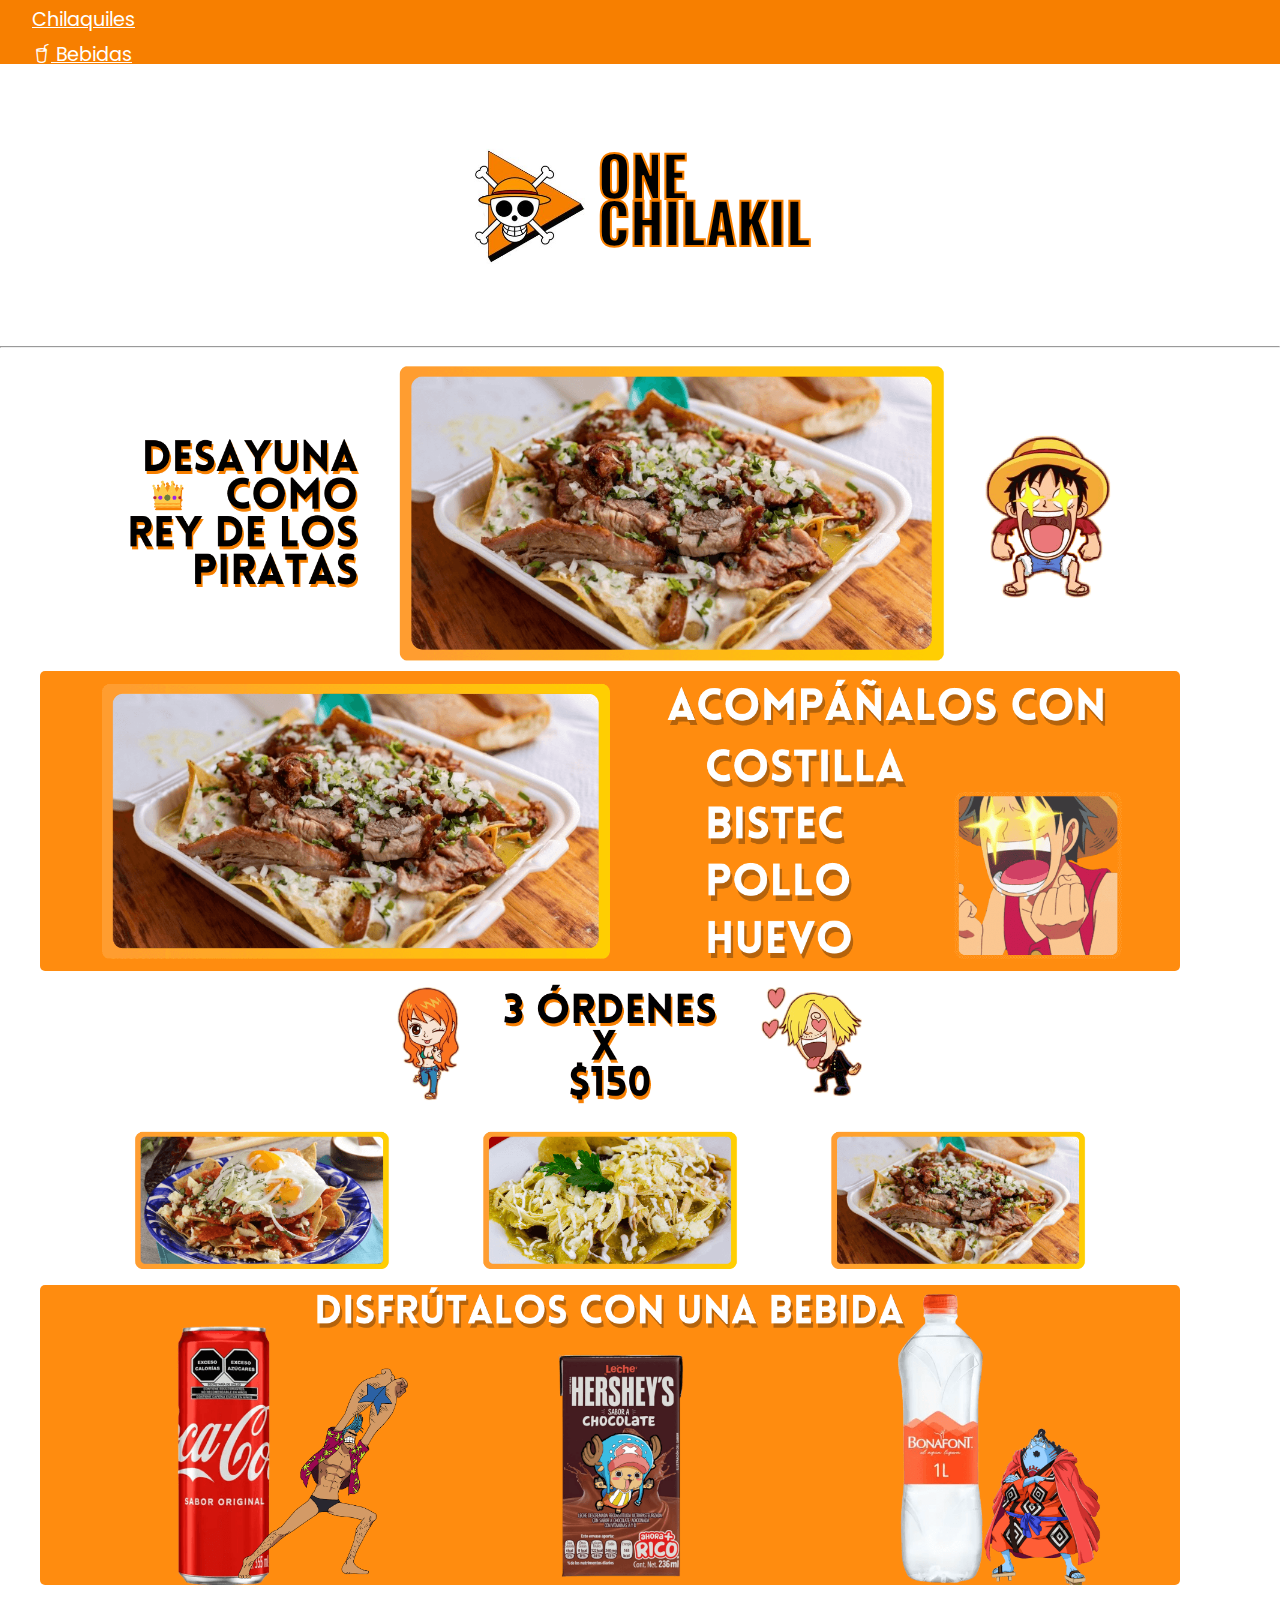
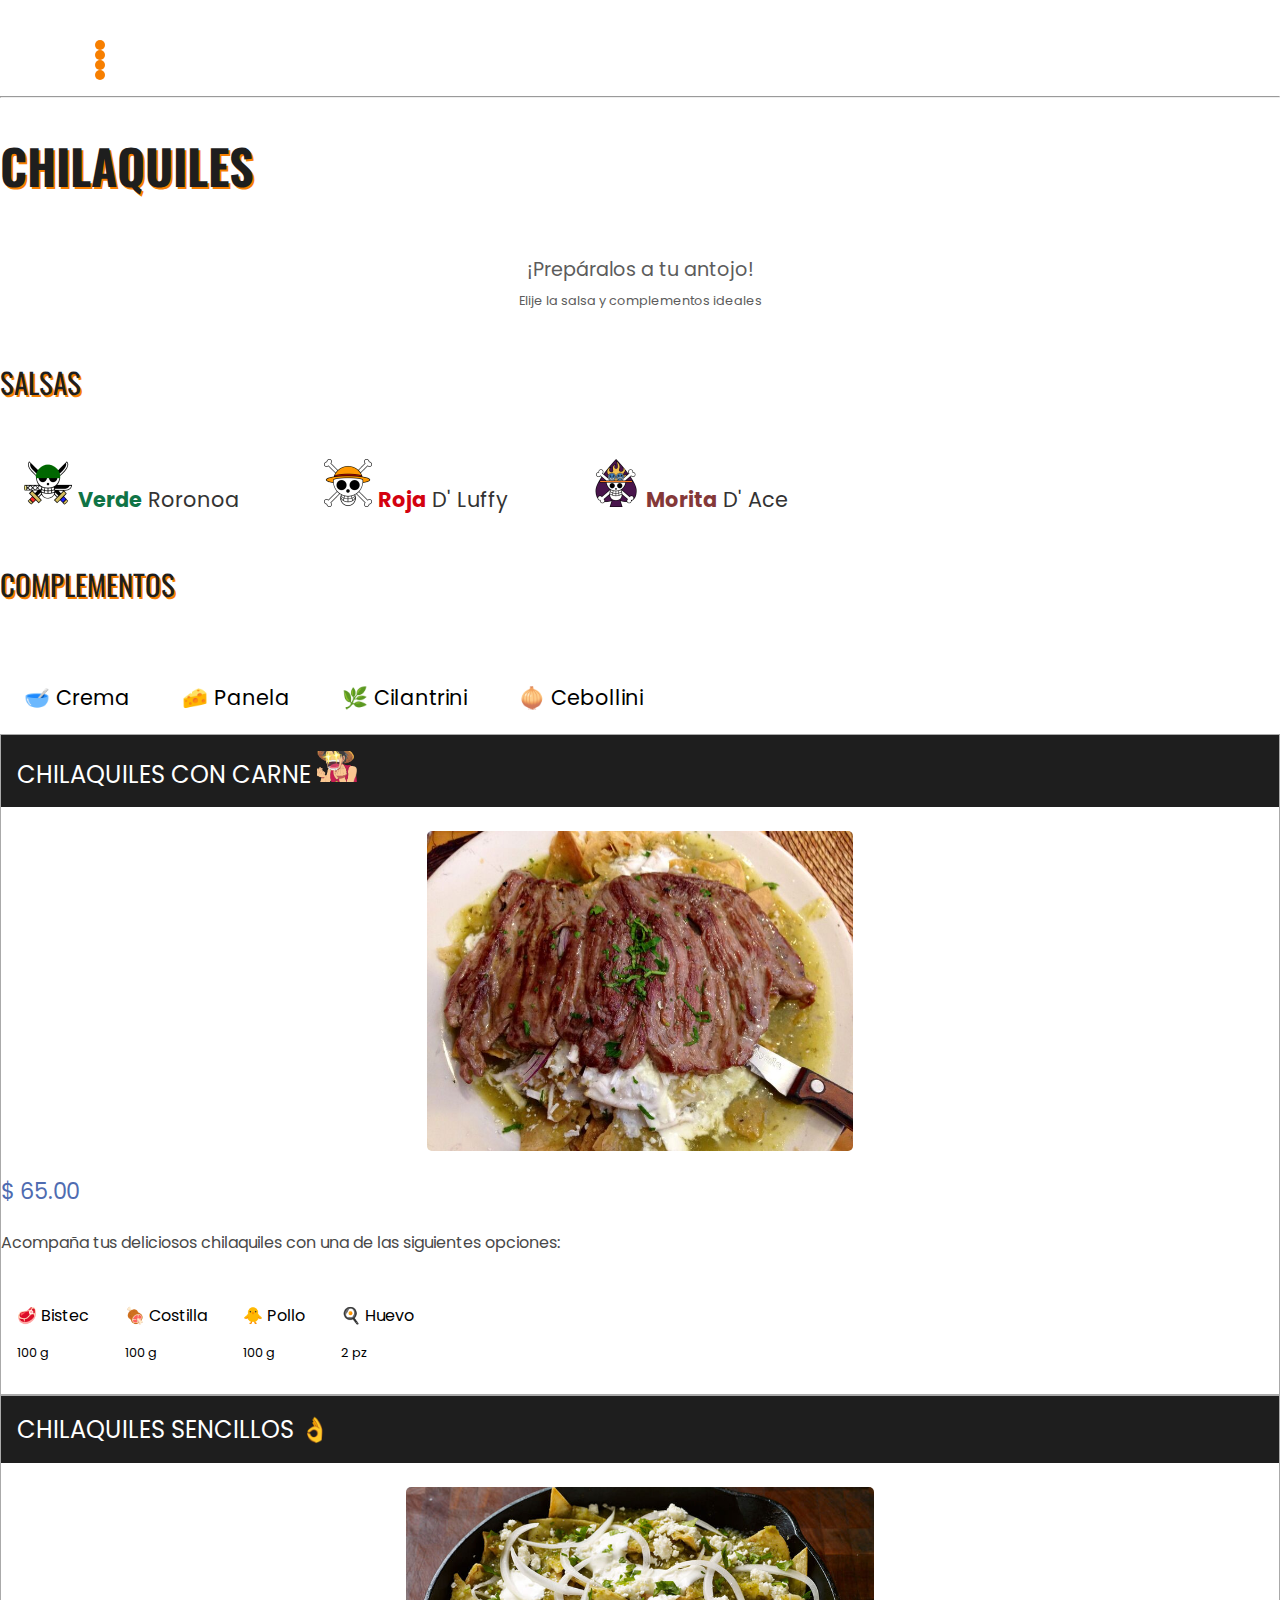
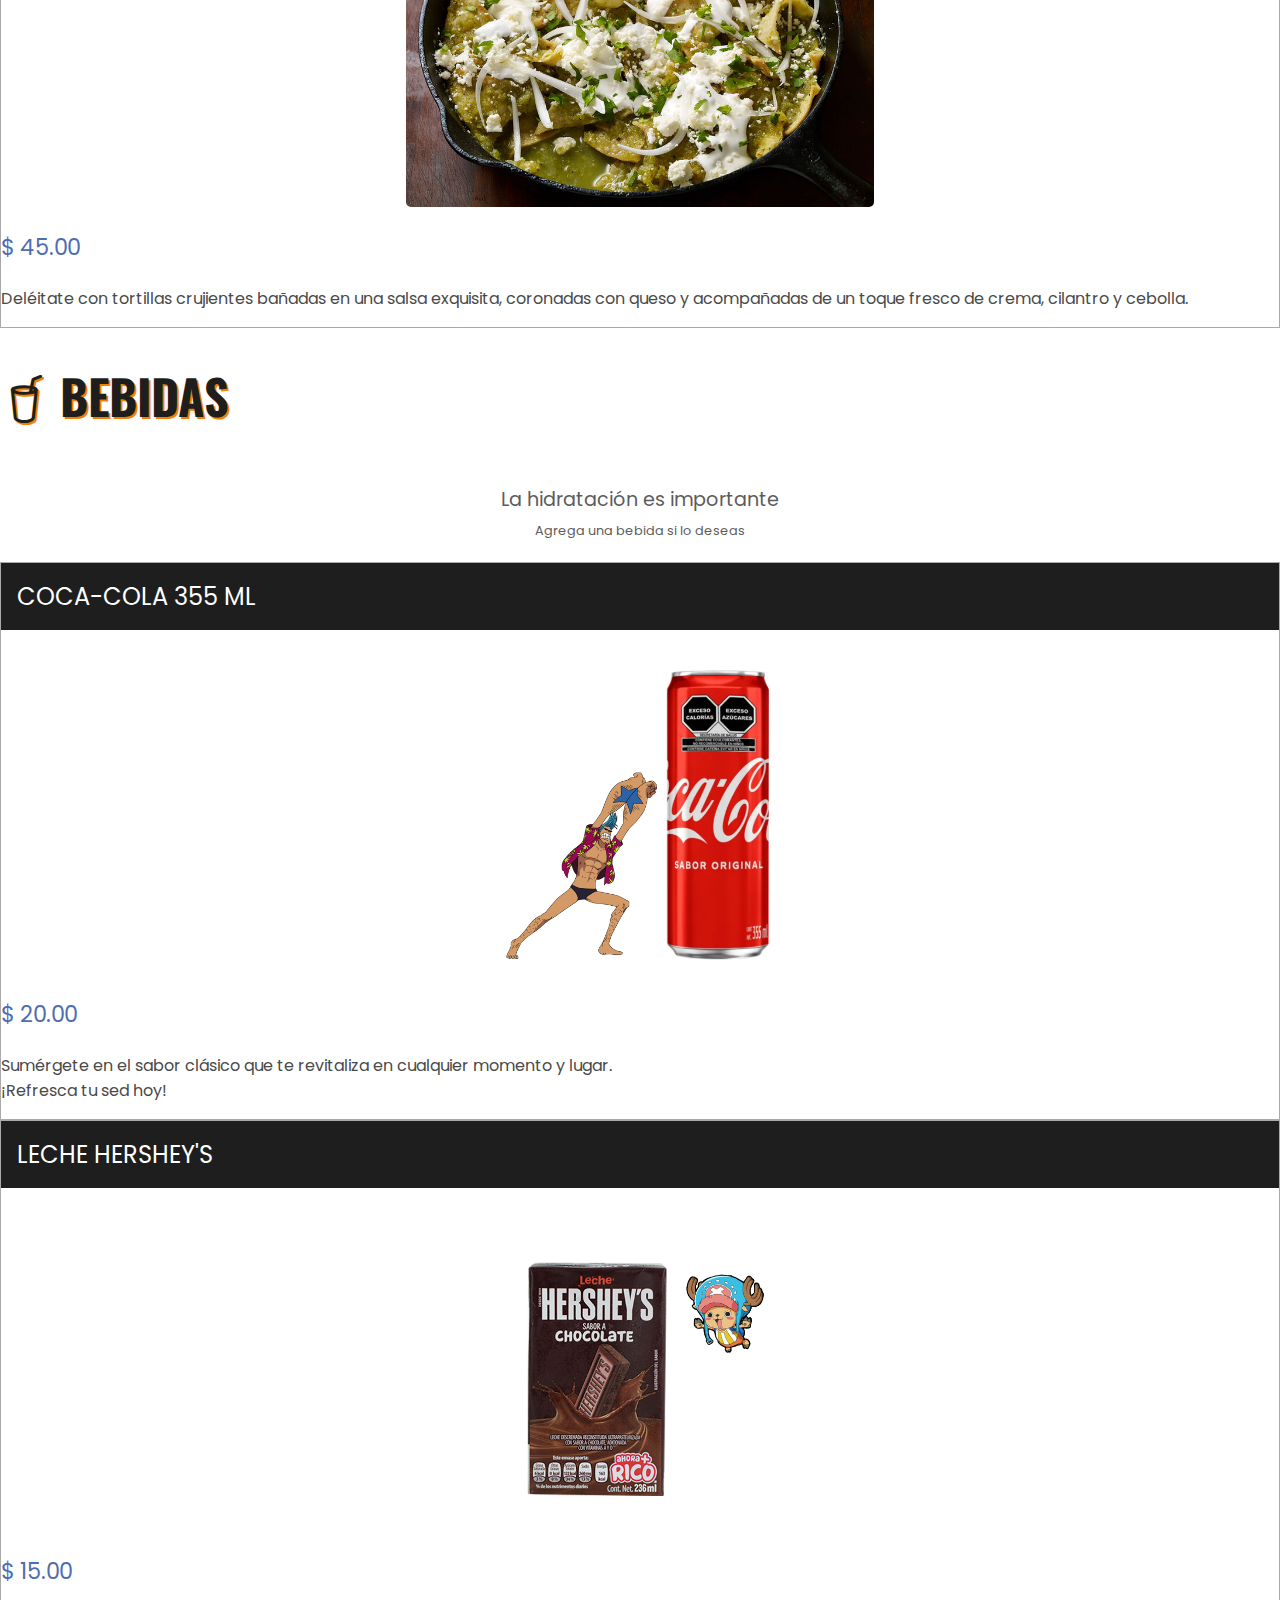
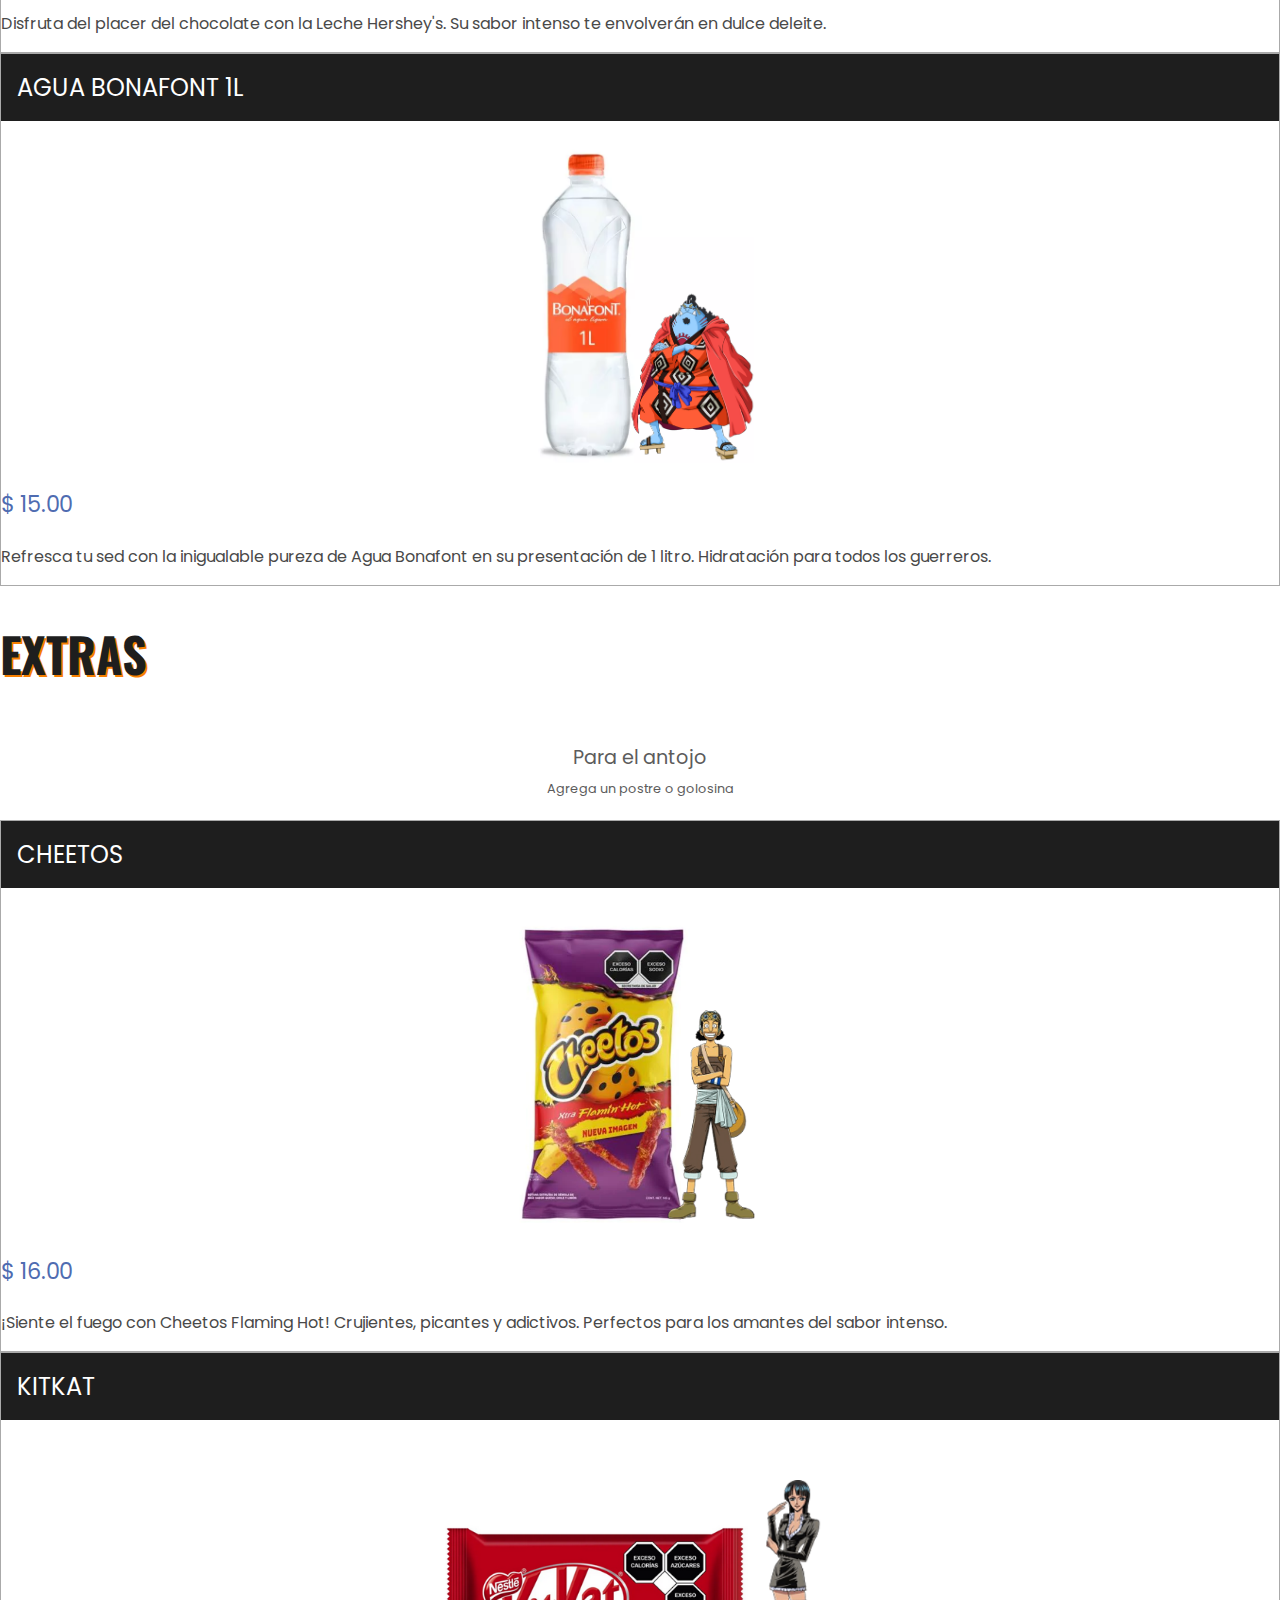
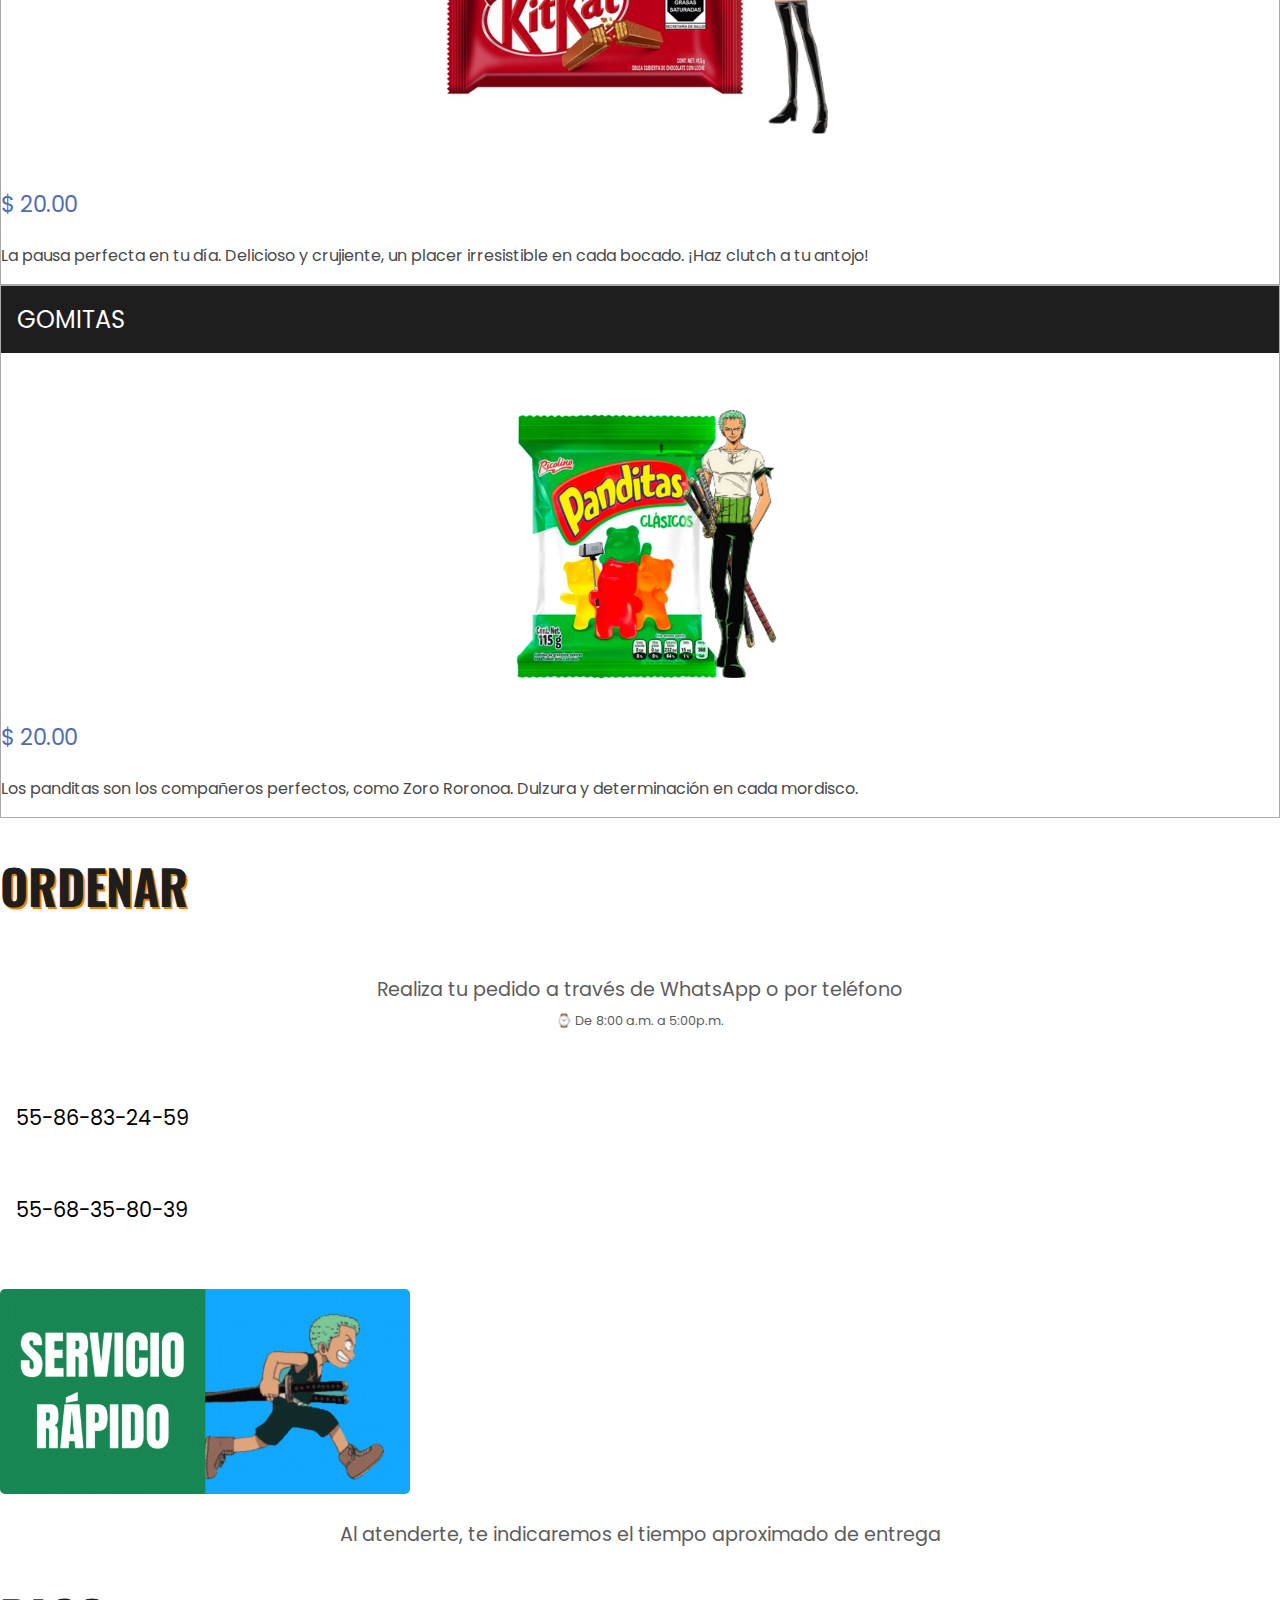
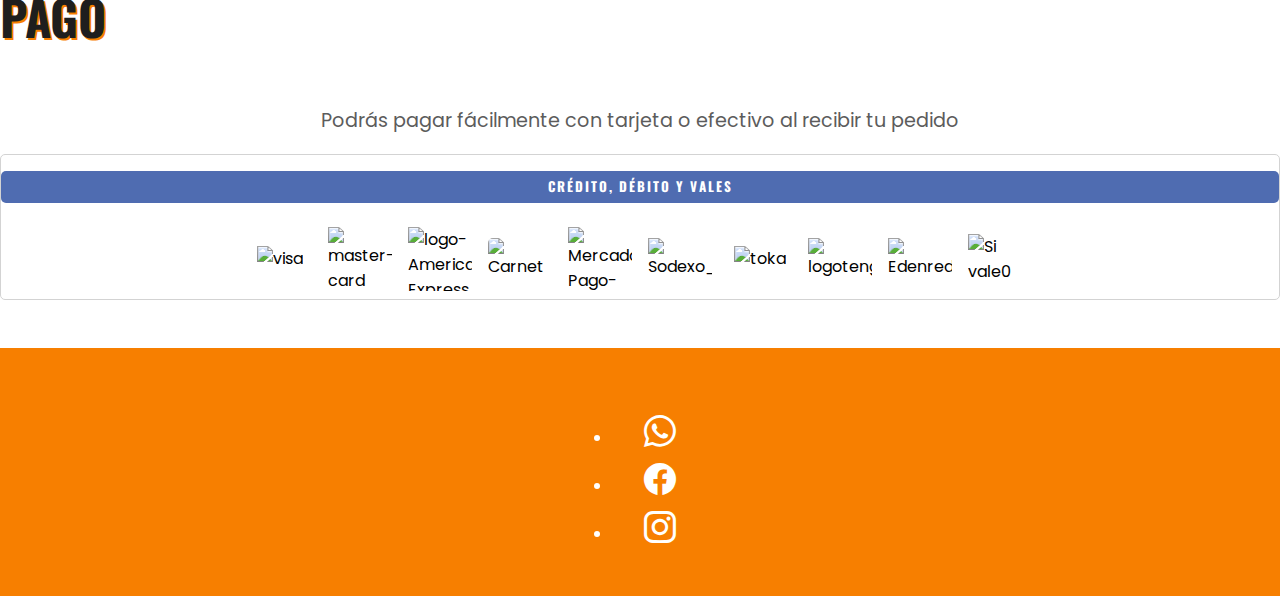
==== commit 84d61339: "agregan productos adicionales" ====
--- a/index.html
+++ b/index.html
@@ -5,7 +5,7 @@
     <meta charset="utf-8">
     <meta name="viewport" content="width=device-width, initial-scale=1">
     <title>ONE-CHILAKIL</title>
-    <link rel="icon" type="image/x-icon" href="./src/img/calavera.png">
+    <link rel="icon" type="image/x-icon" href="./src/logos/calavera.png">
     <link href="https://cdn.jsdelivr.net/npm/bootstrap@5.3.1/dist/css/bootstrap.min.css" rel="stylesheet"
         integrity="sha384-4bw+/aepP/YC94hEpVNVgiZdgIC5+VKNBQNGCHeKRQN+PtmoHDEXuppvnDJzQIu9" crossorigin="anonymous">
     <link rel="stylesheet" href="./styles/main.css">
@@ -104,14 +104,15 @@
     <!-- ================  MAIN  ================ -->
     <main class="wrapper">
         <div class="name-container">
-            <img src="./src/img/calavera2.jpg" alt="calavera" class="name-logo">
+            <img src="./src/logos/calavera2.jpg" alt="calavera" class="name-logo">
             <h1 class="mt-3 name">ONE<br>CHILAKIL</h1>
         </div>
 
         <!-- ================  CARRUSEL BANNERS ================ -->
         <section>
+            <hr>
             <figure class="mx-auto">
-                <div id="carousel-0" class="carousel slide mt-5 mb-5 mx-auto" data-bs-ride="carousel"
+                <div id="carousel-0" class="carousel slide mt-5 mx-auto" data-bs-ride="carousel"
                     data-bs-touch="true">
                     <div class="carousel-inner">
                         <div class="carousel-item active" data-bs-interval="3500">
@@ -137,6 +138,7 @@
                 </div>
                 
             </figure>
+            <hr>
         </section>
 
         <!-- ================  PRODUCTOS  ================ -->
@@ -149,17 +151,17 @@
                 <p class="desayuno-subtitle">SALSAS</p>
                 <div class="mb-5">
                     <div class="salsa">
-                        <img class="logo-salsa-zoro" src="./src/img/Zoro-icon.png" alt="Zoro">
+                        <img class="logo-salsa-zoro" src="./src/logos/Zoro-icon.png" alt="Zoro">
                         <span class="verde">Verde</span> <span class="heroe-salsa">Roronoa</span>
                     </div>
 
                     <div class="salsa">
-                        <img class="logo-salsa-luffy" src="./src/img/Luffys-flag-2-icon.png" alt="luffy">
+                        <img class="logo-salsa-luffy" src="./src/logos/Luffys-flag-2-icon.png" alt="luffy">
                         <span class="roja">Roja</span> <span class="heroe-salsa">D' Luffy</span>
                     </div>
 
                     <div class="salsa">
-                        <img class="logo-salsa-ace" src="./src/img/Ace-icon.png" alt="chopper">
+                        <img class="logo-salsa-ace" src="./src/logos/Ace-icon.png" alt="chopper">
                         <span class="morita">Morita</span> <span class="heroe-salsa">D' Ace</span>
                     </div>
                 </div>
@@ -242,10 +244,7 @@
                     </div>
                 </div>
                 <div class="col d-flex justify-content-center zoro-running-container">
-                    <div class="gif-entrega">
-                        <p>SERVICIO RÁPIDO</p>
-                        <img src="./src/img/zoro-running-2.gif" alt="Zoro">
-                    </div>
+                    <img src="./src/img/zoro.gif" alt="zoro" width="80%" style="border-radius: 5px; margin-top: 1.5rem;">
                 </div>
             </div>
             <p class="subtitle mt-5 container text-center">Al atenderte, te indicaremos el tiempo aproximado de entrega
--- a/styles/main.css
+++ b/styles/main.css
@@ -81,7 +81,7 @@
 
 .title {
     font-size: 3rem;
-    margin-top: 5rem;
+    margin-top: 2rem;
     margin-bottom: 3rem;
 }
 
@@ -98,6 +98,9 @@
 }
 
 /* =========== carrusel ========== */
+.carousel{
+    margin-bottom: 1rem;
+}
 
 .carousel-indicators-dots {
     position: relative;
@@ -105,6 +108,9 @@
     color: #333;
 }
 
+.carousel-indicators{
+    margin-bottom: 0;
+}
 .carousel-indicators [data-bs-target]{
     background-color: var(--primmary-color);
     margin-left: 15px;
@@ -263,31 +269,6 @@
     margin-right: 1rem;
 }
 
-.gif-entrega {
-    display: flex;
-    margin-top: 2rem;
-    background-color: #198754;
-}
-
-.gif-entrega img {
-    background-color: #86caea;
-    width: 50%;
-    height: 100%;
-    transform: scaleX(-1);
-}
-
-.gif-entrega p {
-    font-size: 200%;
-    /* max-width: 100%; */
-    overflow-wrap: break-word;
-    width: 50%;
-    align-self: center;
-    margin-bottom: 0;
-    color: white;
-    padding: .5rem;
-    font-family: monospace;
-    text-align: center;
-}
 
 /* ===========  Formas de pago ============ */
 .forma-pago-titulo {
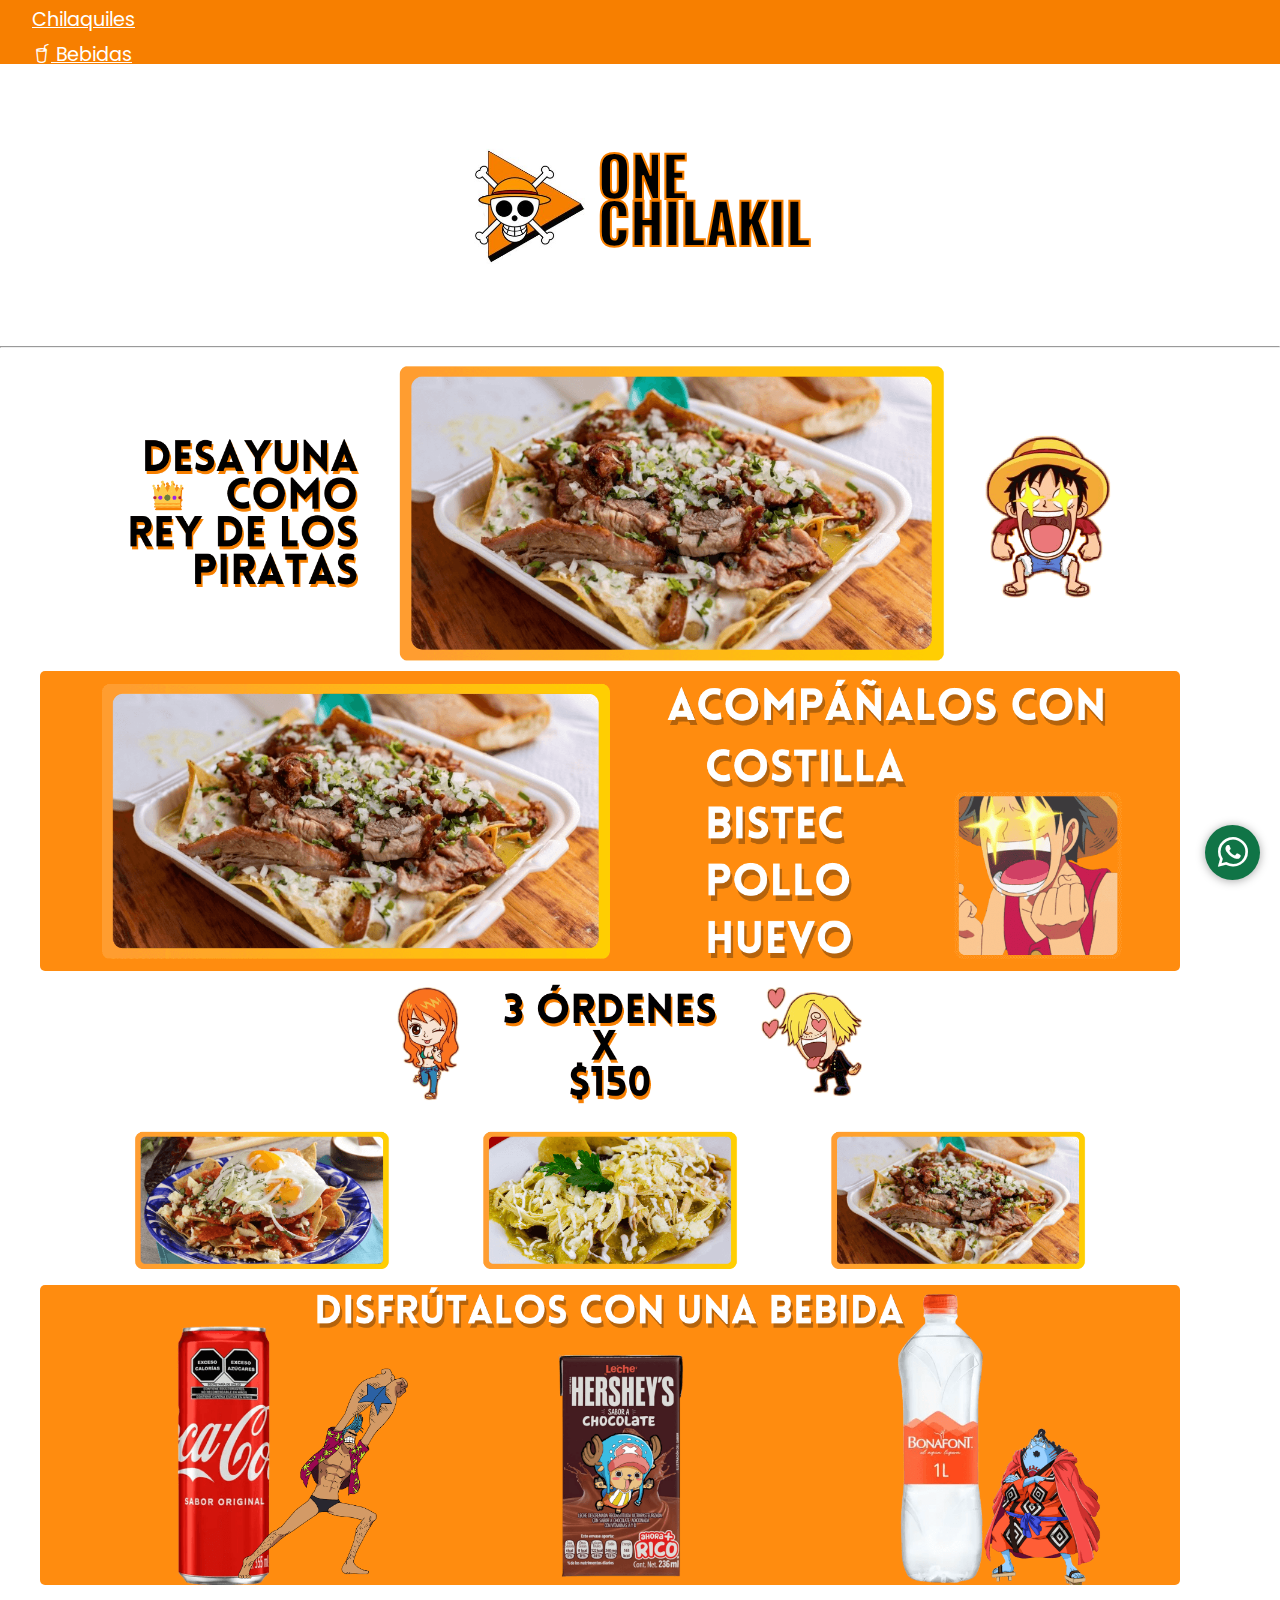
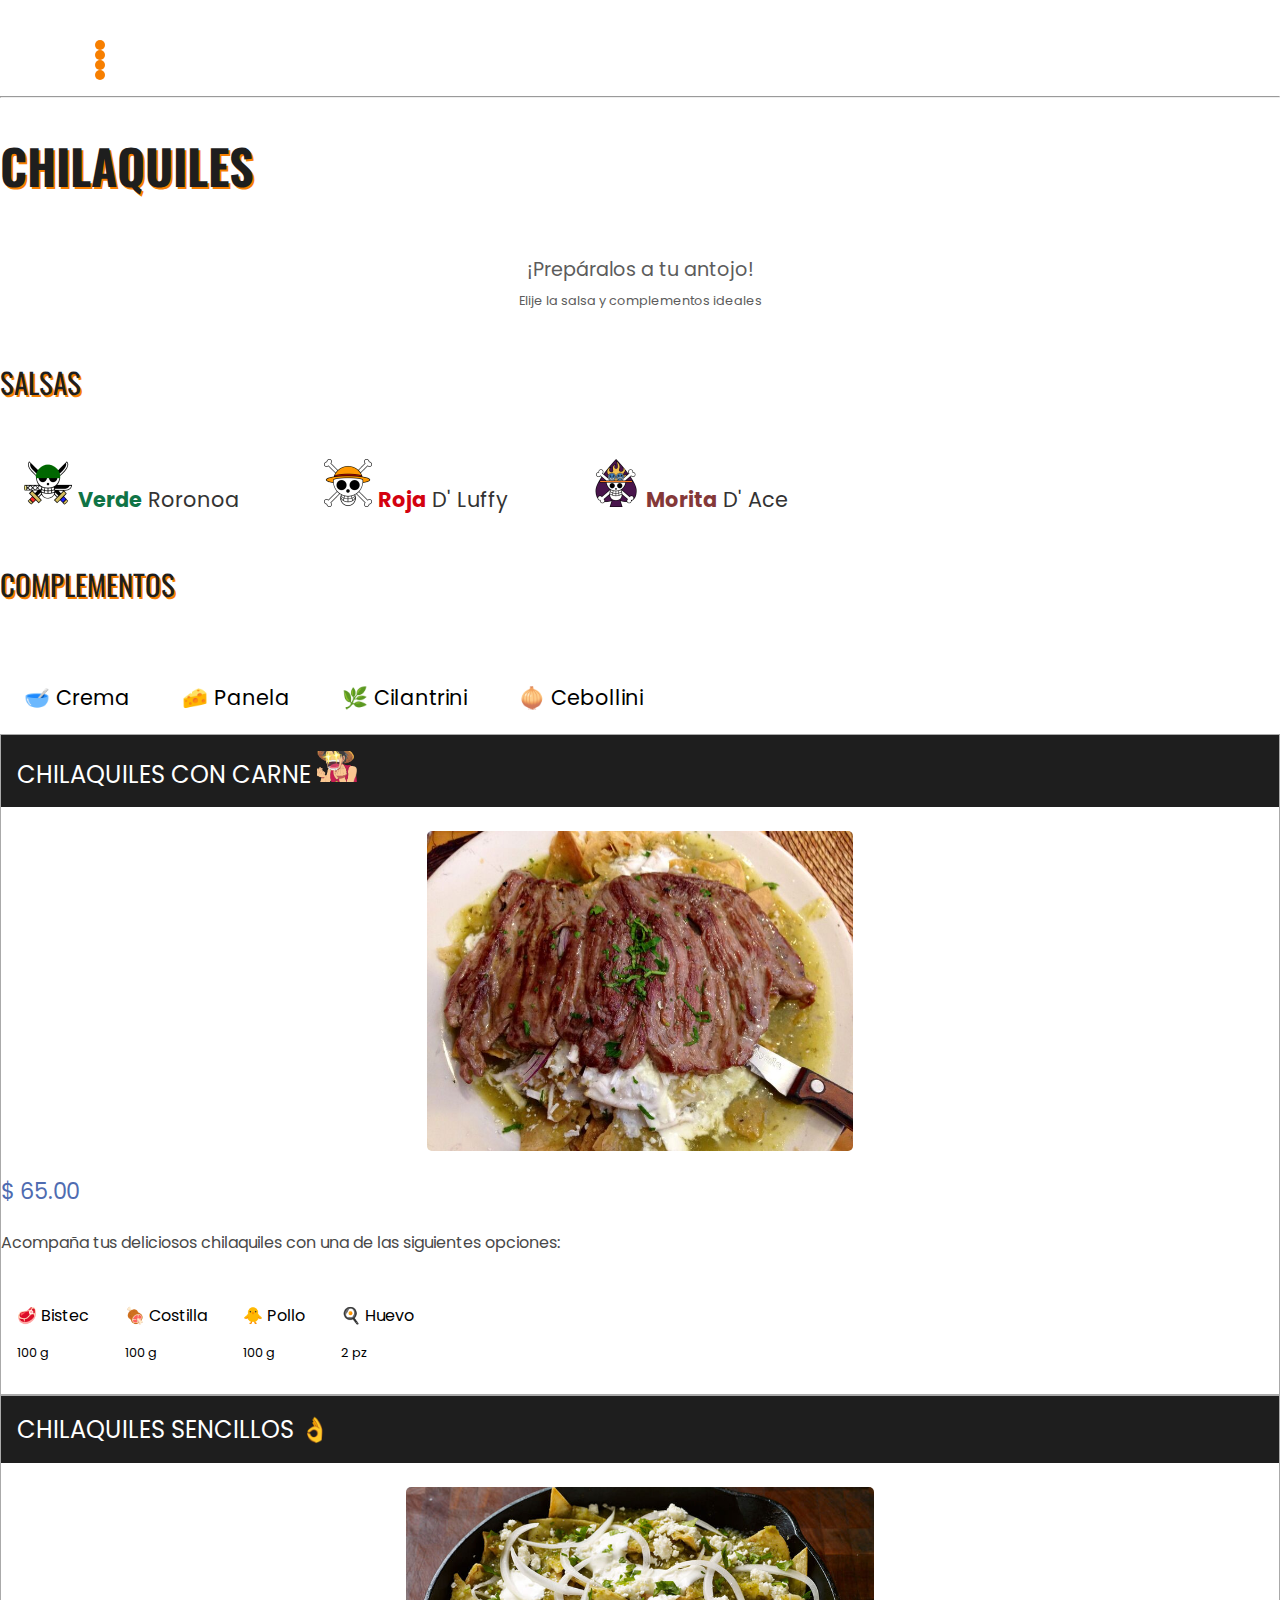
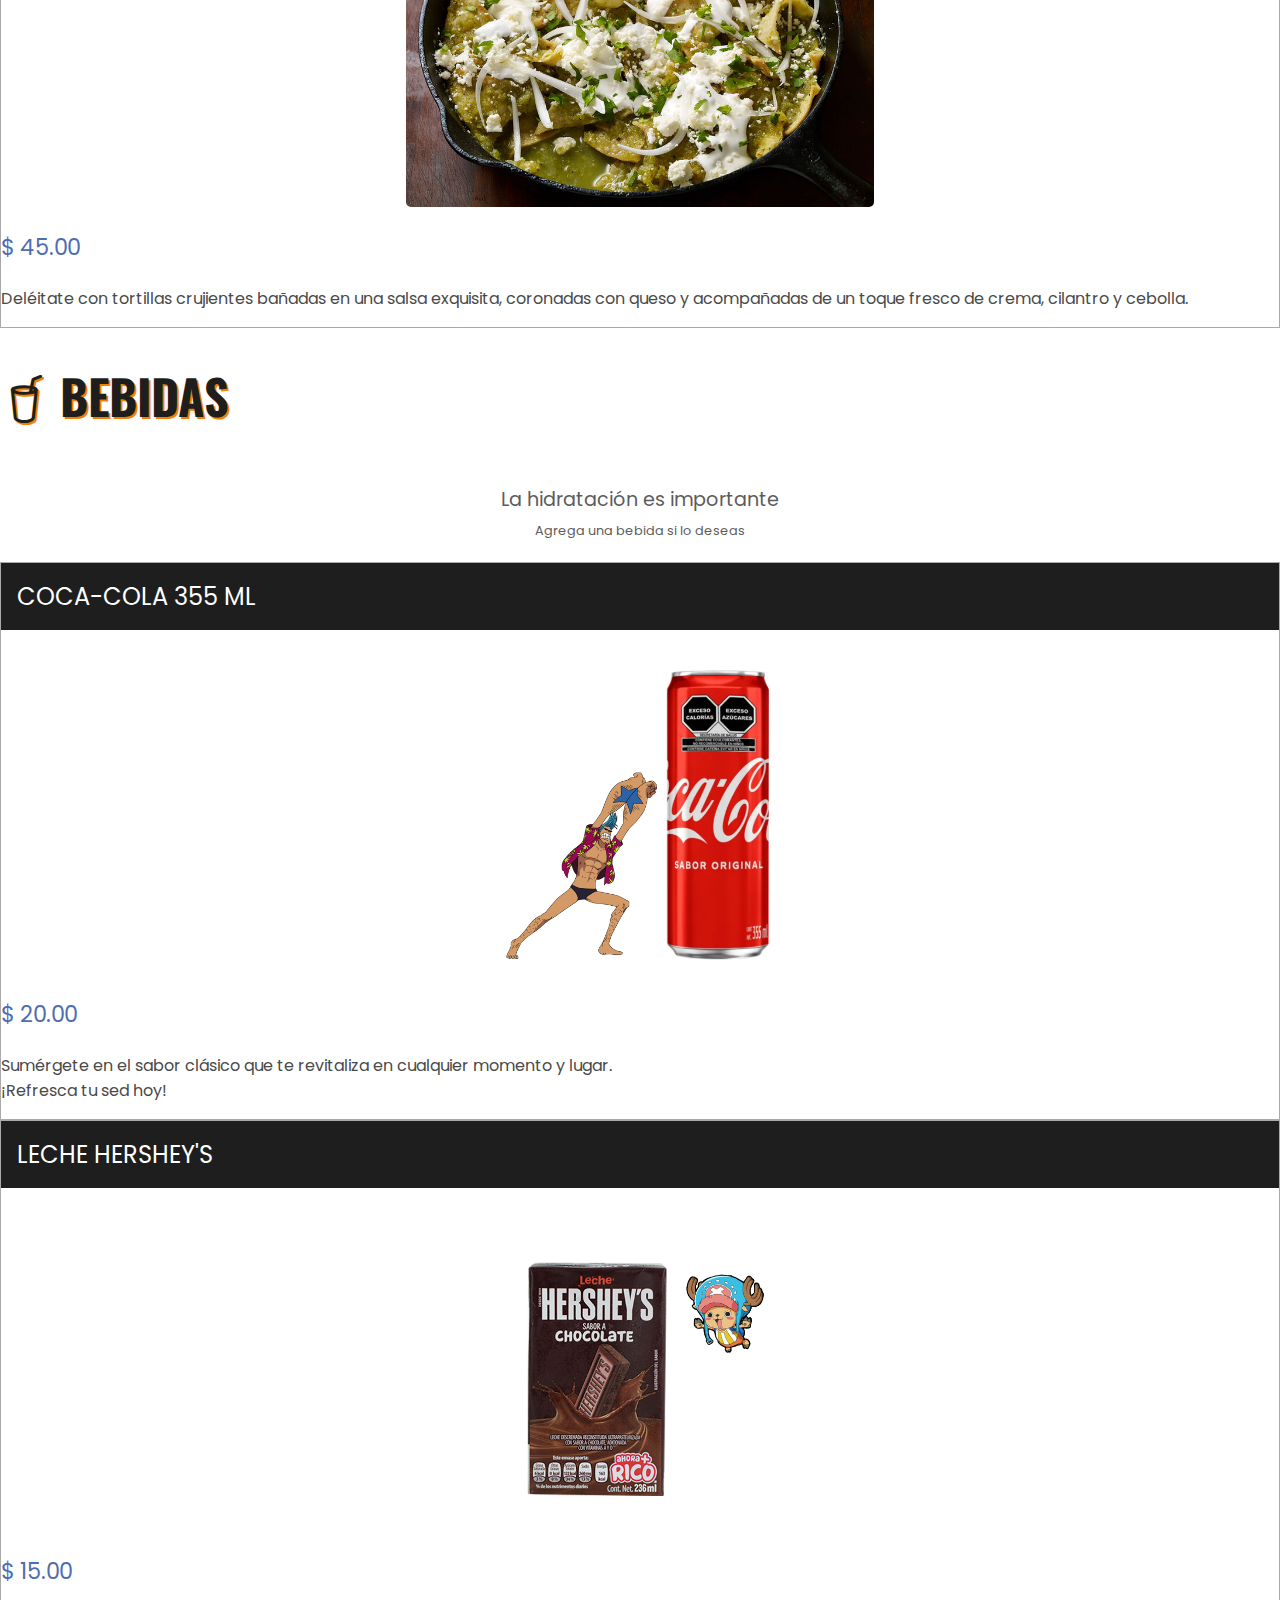
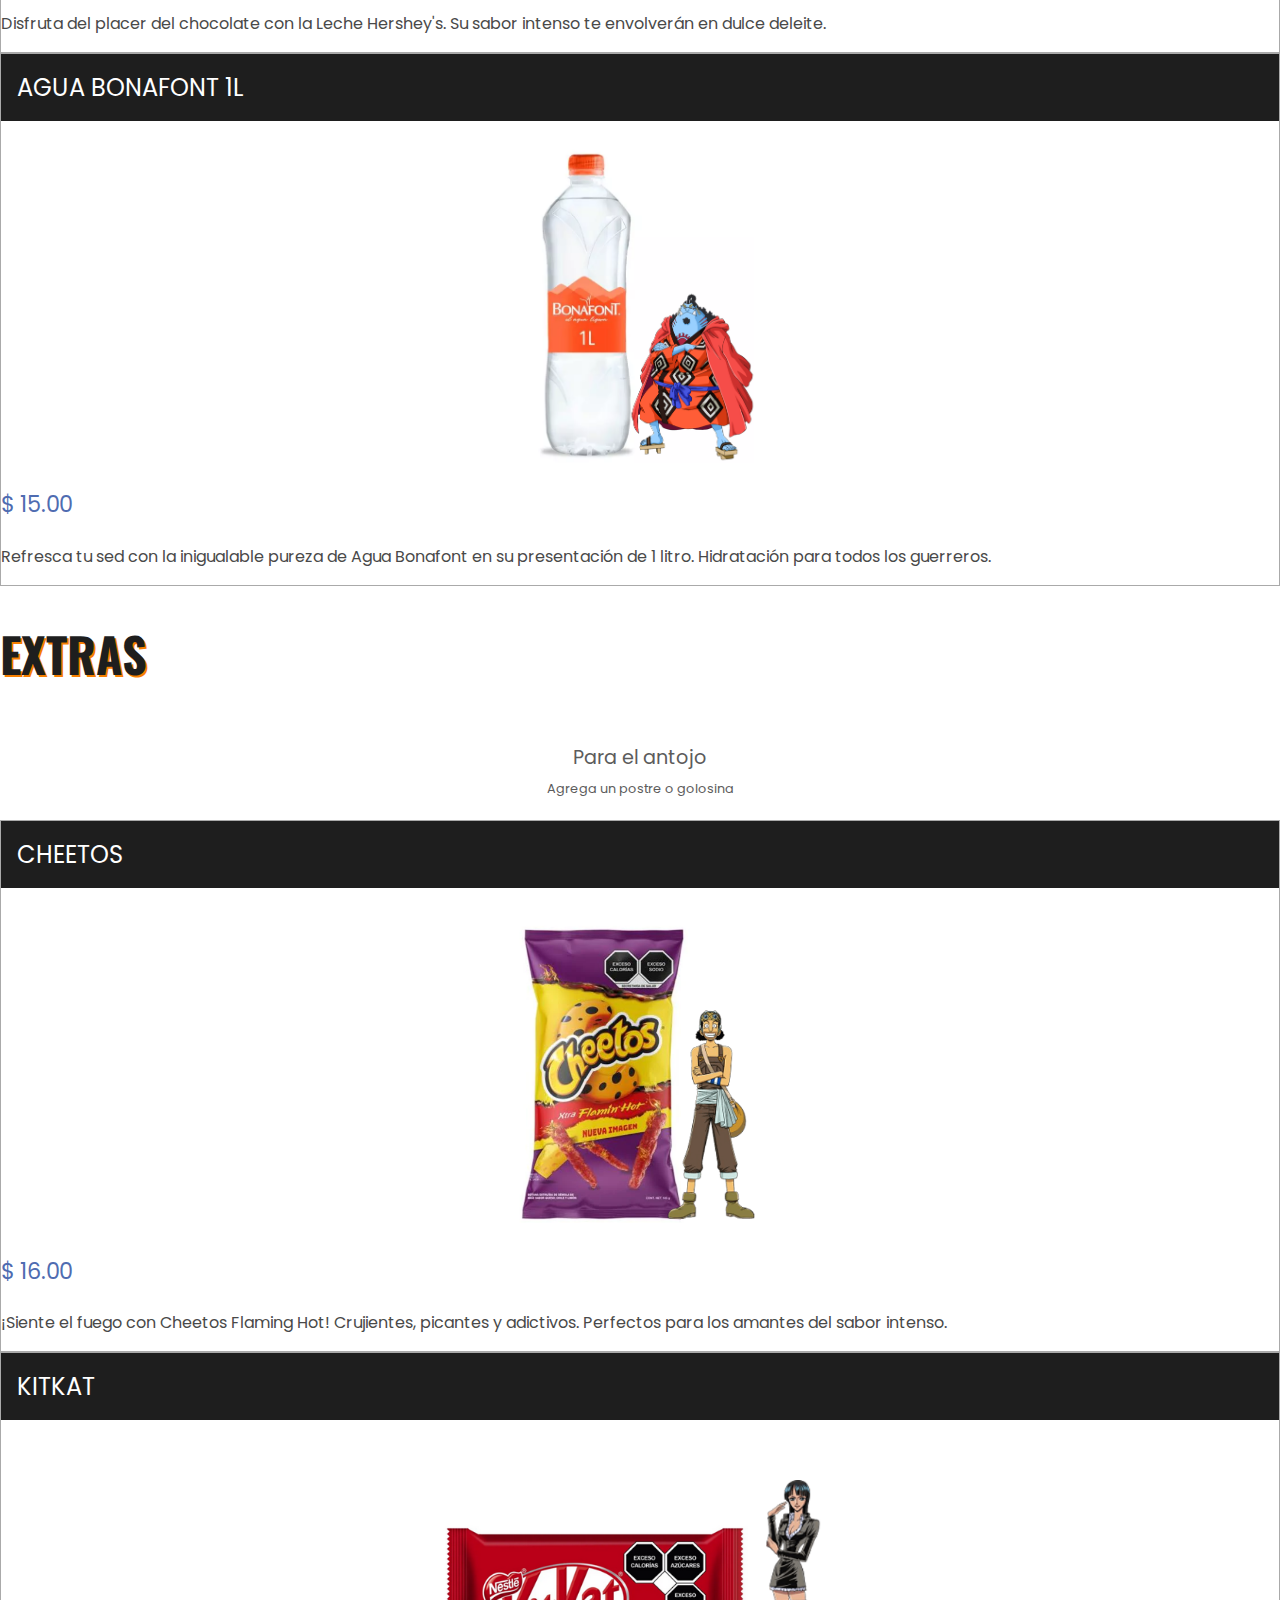
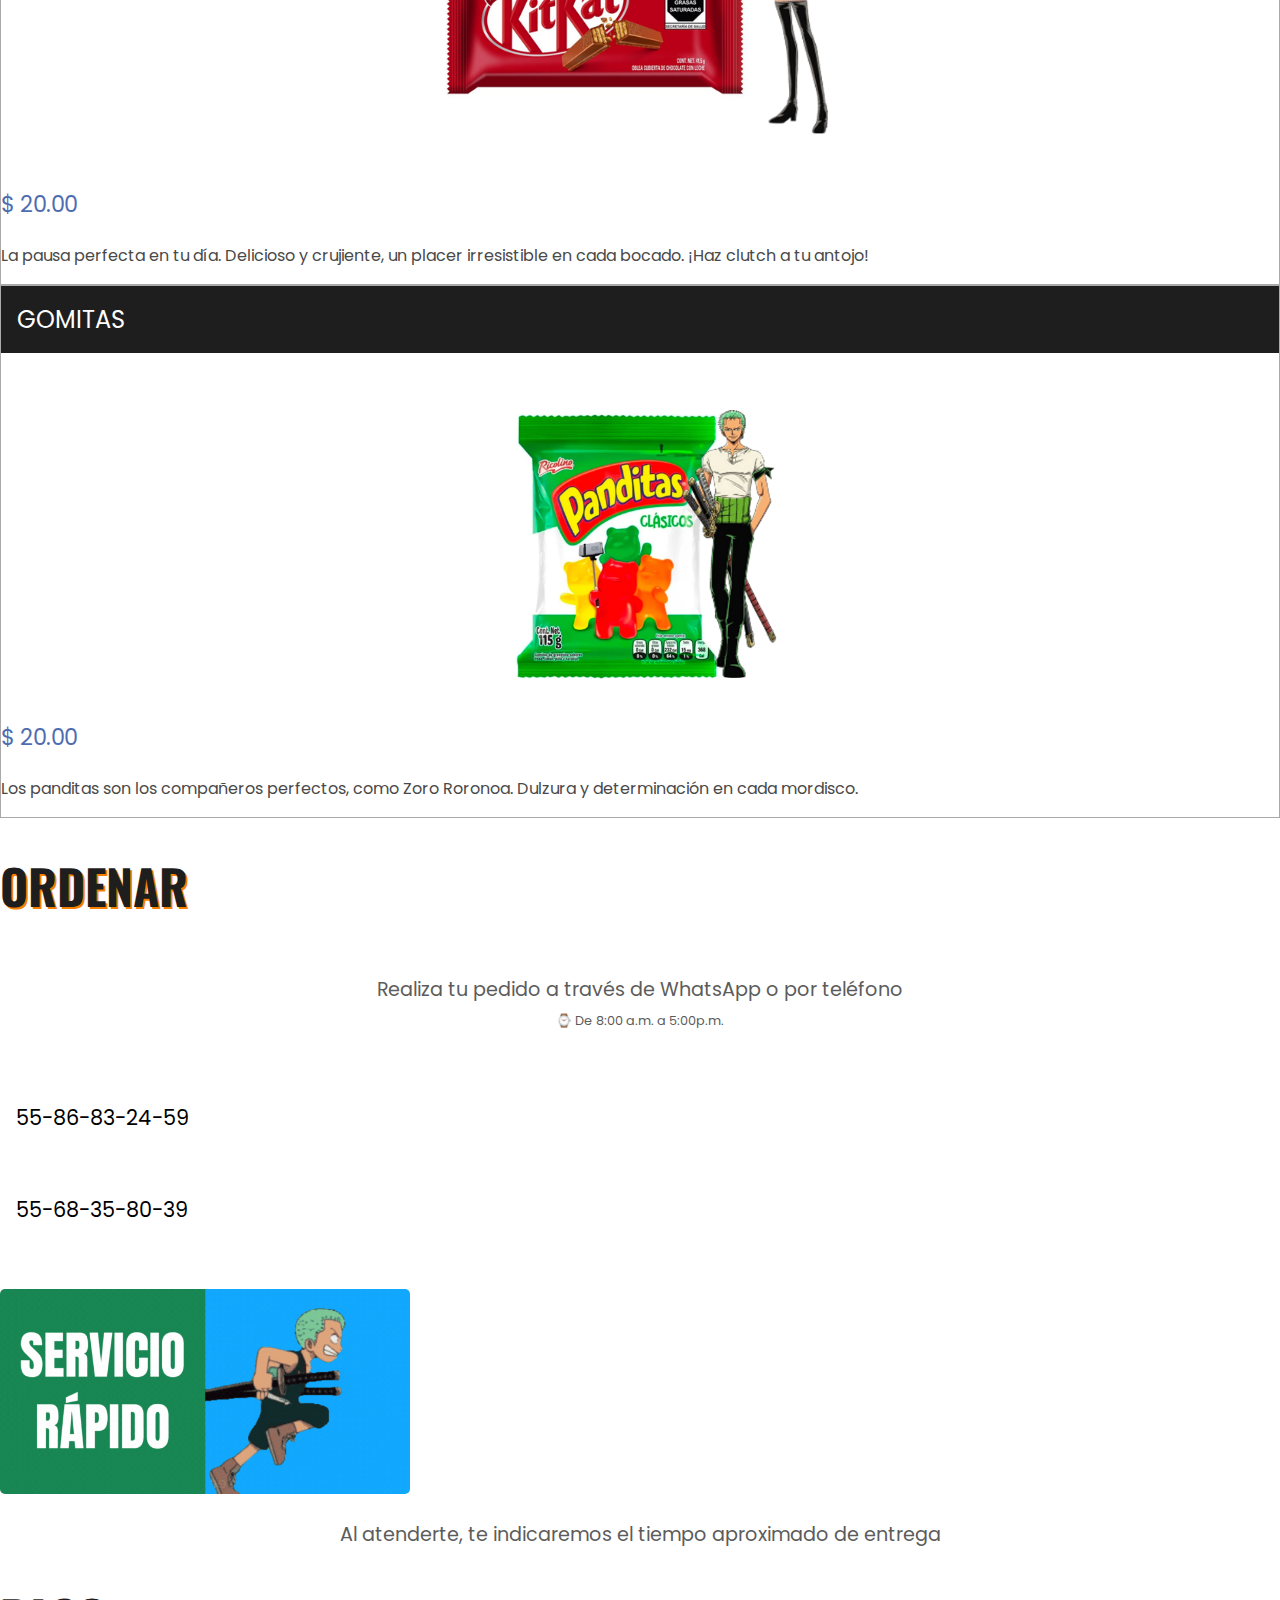
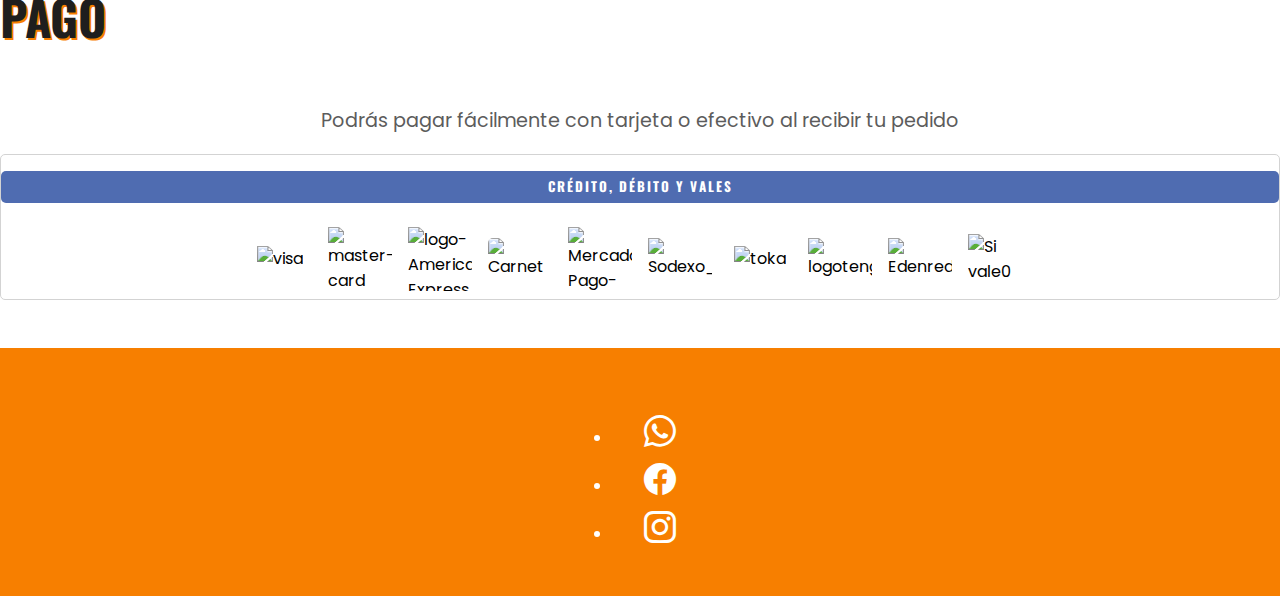
==== commit 8970ecbf: "se añade botón flotante de whatsapp" ====
--- a/index.html
+++ b/index.html
@@ -317,6 +317,11 @@
                 </div>
             </div>
         </section>
+
+            <!-- ================  BOTÓN DE WhatsApp  ================ -->
+            <a href="https://wa.me/525586832459?text=¡Hola!" target="_blank">
+                <i class="bi bi-whatsapp whatsapp-flotante"></i>
+            </a>
     </main>
     <!-- ================  FOOTER  ================ -->
     <footer>
--- a/styles/main.css
+++ b/styles/main.css
@@ -32,6 +32,89 @@
     flex-direction: column;
     min-height: 100vh;
     background-color: rgb(255, 255, 255);
+}
+
+/* ===========  Header ============ */
+header {
+    min-width: 100vw;
+    ;
+}
+
+.nav-item {
+    font-size: 1.5rem;
+    border-radius: 5%;
+}
+
+.icon-toggle {
+    font-size: 1.3rem;
+    color: white;
+}
+
+.navbar-brand {
+    padding: 0rem 6rem 0rem 2rem;
+    font-size: 2.5rem;
+    color: white;
+}
+
+.custom-navbar {
+    background-color: var(--primmary-color);
+}
+
+.nav-link {
+    color: white;
+    font-size: 1.2rem;
+    background-color: rgb(30, 30, 30);
+    border-radius: 5px;
+    text-align: center;
+    box-shadow: 2px 2px 2px rgba(14, 14, 14, 0.15);
+}
+
+.nav-link:hover {
+    box-shadow: 2px 2px 2px rgba(14, 14, 14, 0.35);
+    color: white;
+}
+
+.nav--icon {
+    font-size: 1rem;
+}
+
+.especial {
+    display: none;
+}
+
+.menu-button {
+    margin-left: 1rem;
+    margin-right: 1rem;
+    background-color: var(--primmary-color);
+    padding: .4rem;
+}
+
+.icon-menu {
+    font-size: 1.5rem;
+    margin: 1rem;
+}
+
+.botones-navbar-mobile {
+    display: flex;
+    justify-content: space-around;
+    width: 100%;
+    margin: .5rem 0 .5rem 0;
+}
+
+.enlace-whatsapp {
+    text-decoration: none;
+    color: white;
+    font-size: 1.3rem;
+}
+
+.btn:hover {
+    background-color: #198754;
+}
+
+/* =========== Main ========== */
+
+.wrapper {
+    flex: 1;
 }
 
 /* =========== Nombre de la empresa ========== */
@@ -308,90 +391,30 @@
     max-width: 80%;
 }
 
-
-/* ===========  Header ============ */
-header {
-    min-width: 100vw;
-    ;
-}
-
-.nav-item {
-    font-size: 1.5rem;
-    border-radius: 5%;
-}
-
-.icon-toggle {
-    font-size: 1.3rem;
-    color: white;
-}
-
-.navbar-brand {
-    padding: 0rem 6rem 0rem 2rem;
-    font-size: 2.5rem;
-    color: white;
-}
-
-.custom-navbar {
-    background-color: var(--primmary-color);
-}
-
-.nav-link {
-    color: white;
-    font-size: 1.2rem;
-    background-color: rgb(30, 30, 30);
-    border-radius: 5px;
+/* ===========  Botón de WhatsApp flotante ============ */
+
+.whatsapp-flotante{
+    position: fixed;
+    width: 55px;
+    height: 55px;
+    line-height: 55px;
+    bottom: 20px;
+    right: 20px;
+    background: #107446;
+    color: white;
+    border-radius: 50px;
     text-align: center;
-    box-shadow: 2px 2px 2px rgba(14, 14, 14, 0.15);
-}
-
-.nav-link:hover {
-    box-shadow: 2px 2px 2px rgba(14, 14, 14, 0.35);
-    color: white;
-}
-
-.nav--icon {
-    font-size: 1rem;
-}
-
-.especial {
-    display: none;
-}
-
-.menu-button {
-    margin-left: 1rem;
-    margin-right: 1rem;
-    background-color: var(--primmary-color);
-    padding: .4rem;
-}
-
-.icon-menu {
-    font-size: 1.5rem;
-    margin: 1rem;
-}
-
-.botones-navbar-mobile {
-    display: flex;
-    justify-content: space-around;
-    width: 100%;
-    margin: .5rem 0 .5rem 0;
-}
-
-.enlace-whatsapp {
+    font-size: 30px;
+    box-shadow: 0px 1px 10px rgba(0, 0, 0, .35);
+    z-index: 100;
+}
+
+.whatsapp-flotante:hover{
     text-decoration: none;
-    color: white;
-    font-size: 1.3rem;
-}
-
-.btn:hover {
-    background-color: #198754;
-}
-
-/* =========== Main ========== */
-
-.wrapper {
-    flex: 1;
-}
-
+    color: #107446;
+    background: white;
+    transition:.3s; 
+}
 /* =========== Footer ========== */
 
 footer {
@@ -543,7 +566,8 @@
         visibility: visible;
     }
 
-    .desktop {
+    .desktop,
+    .whatsapp-flotante {
         display: none;
         visibility: hidden;
     }
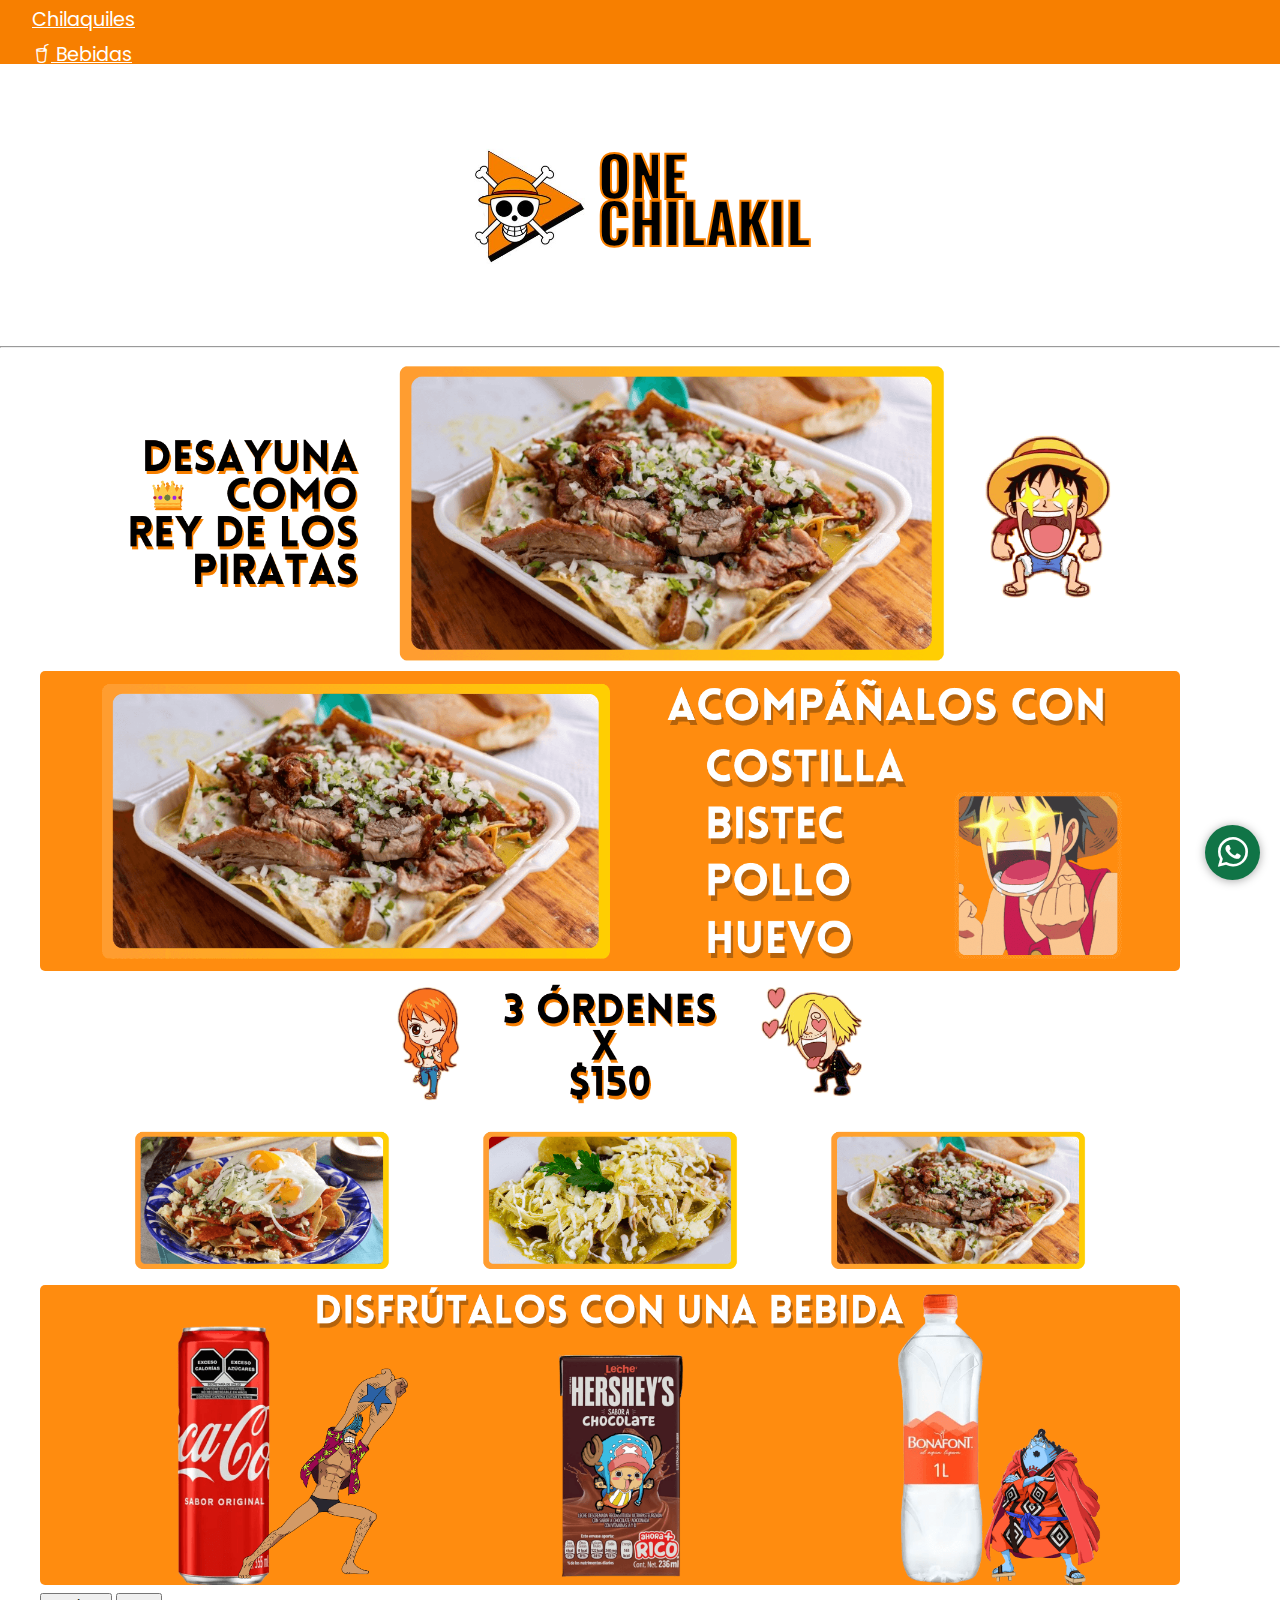
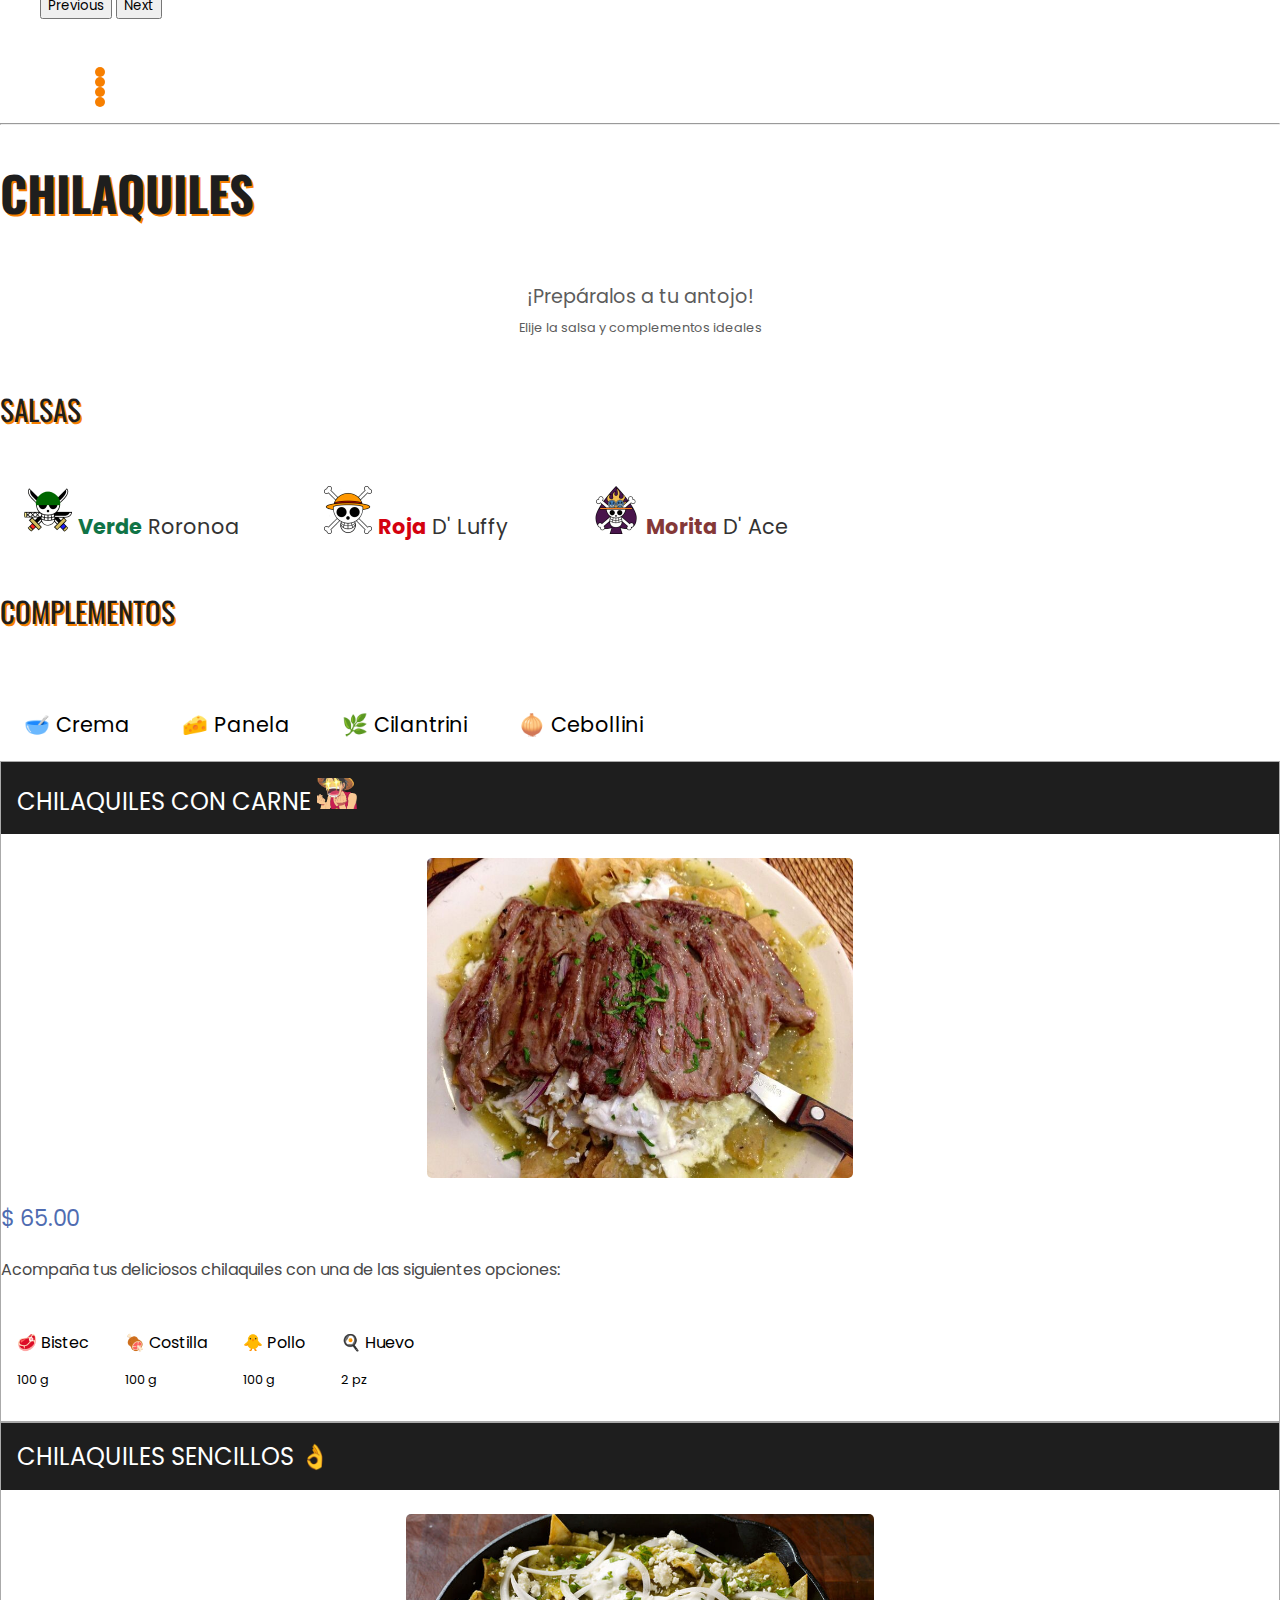
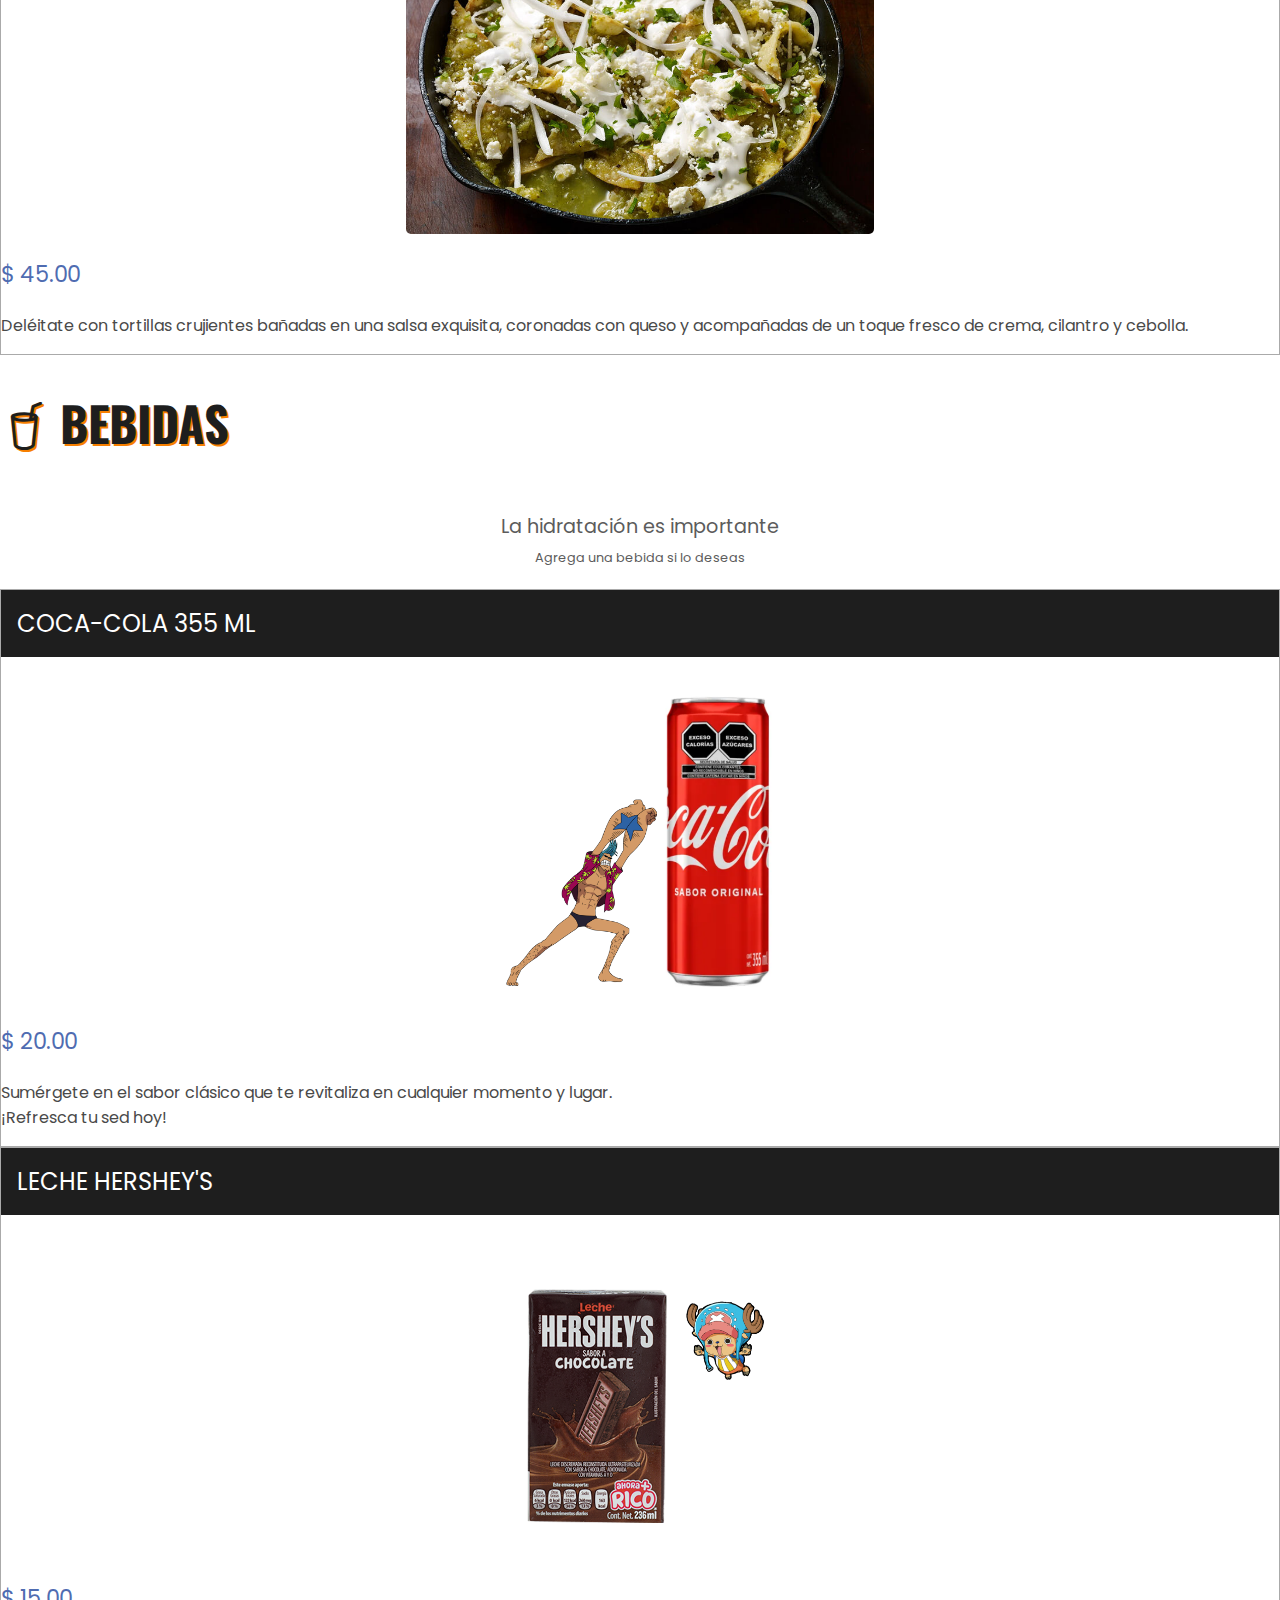
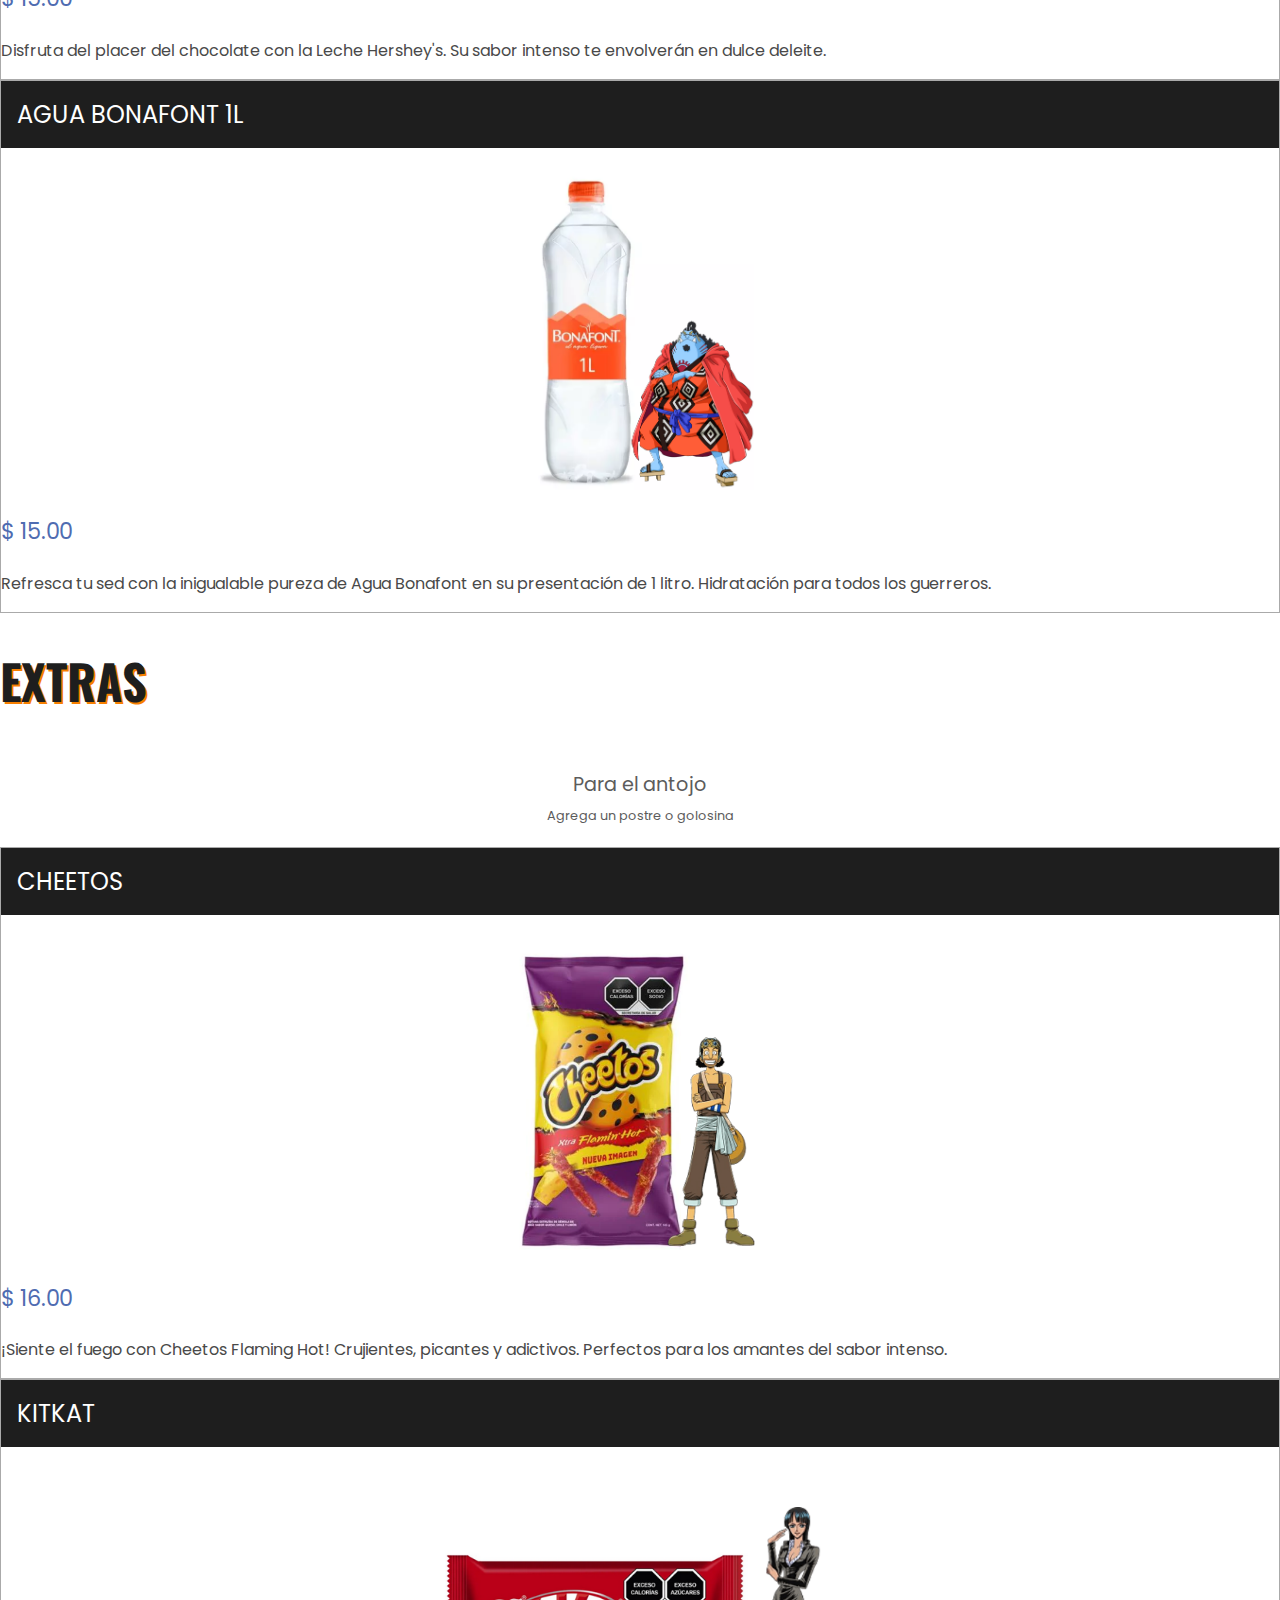
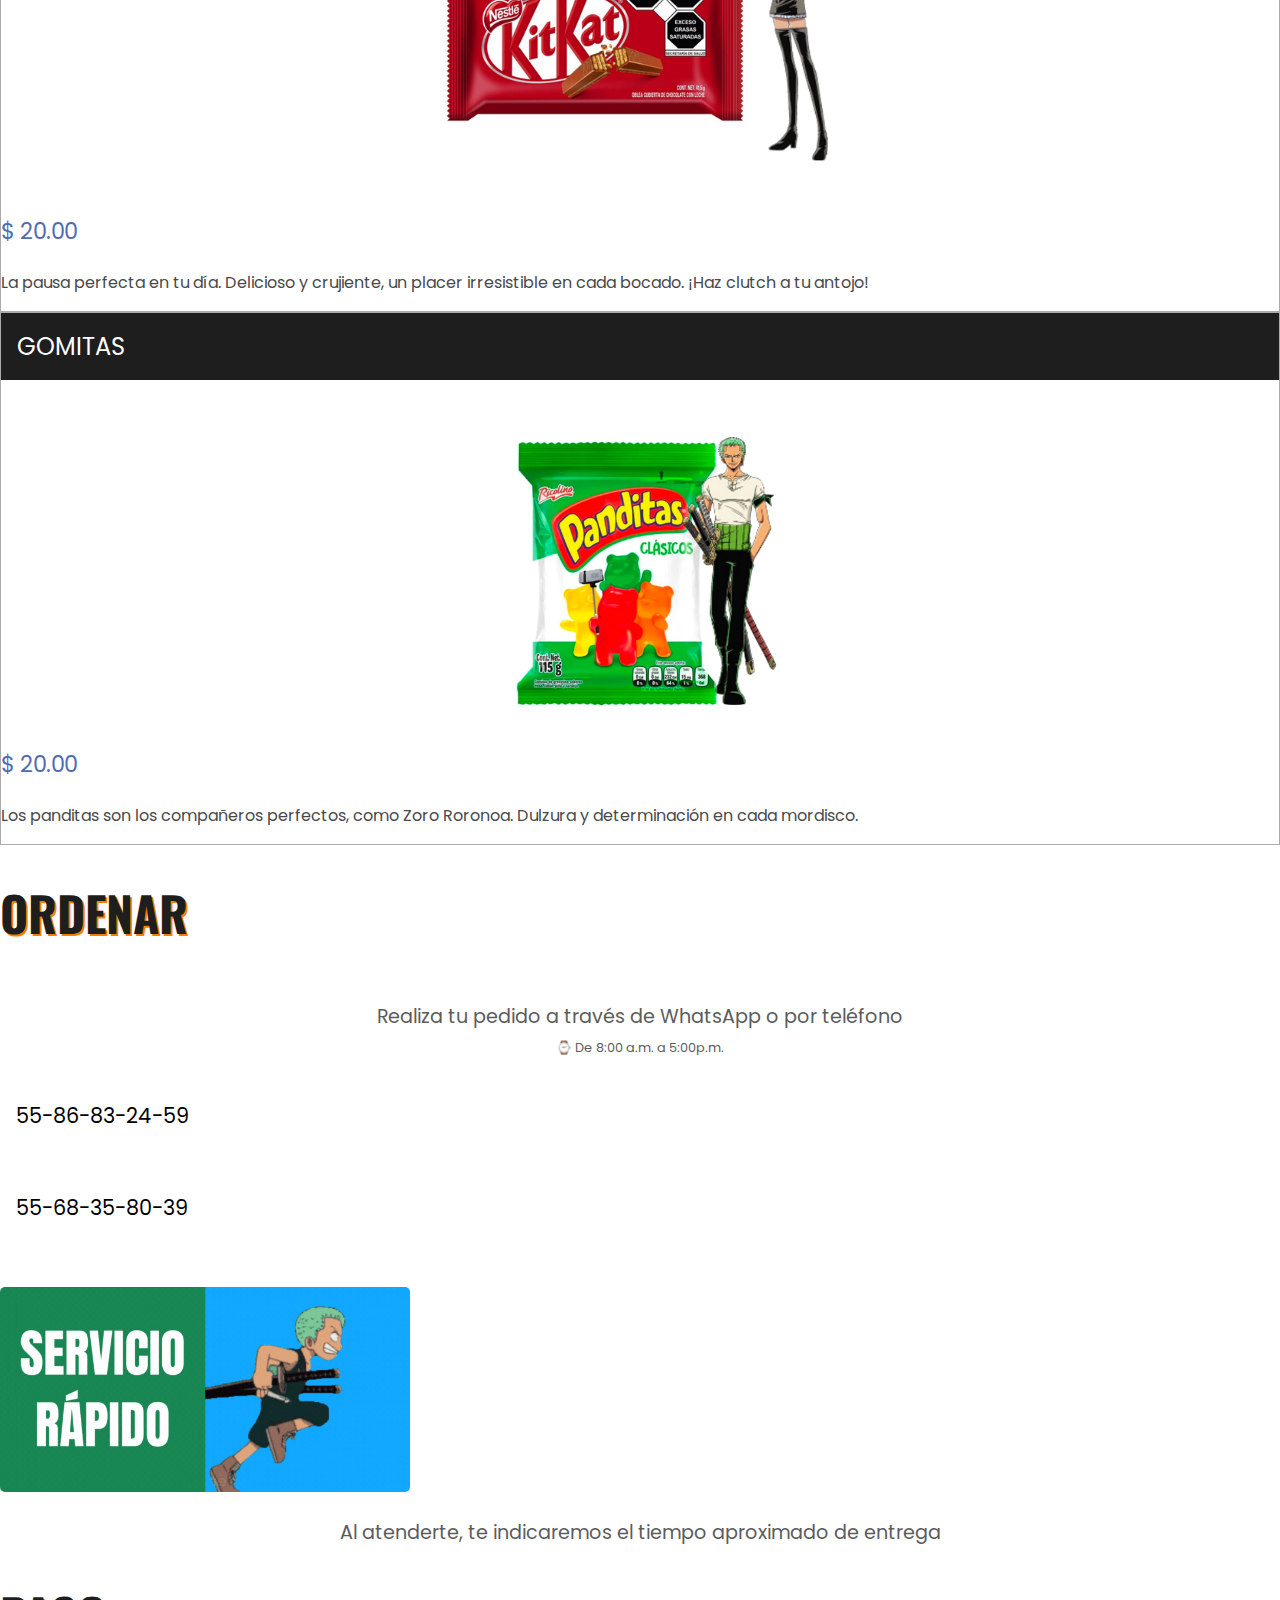
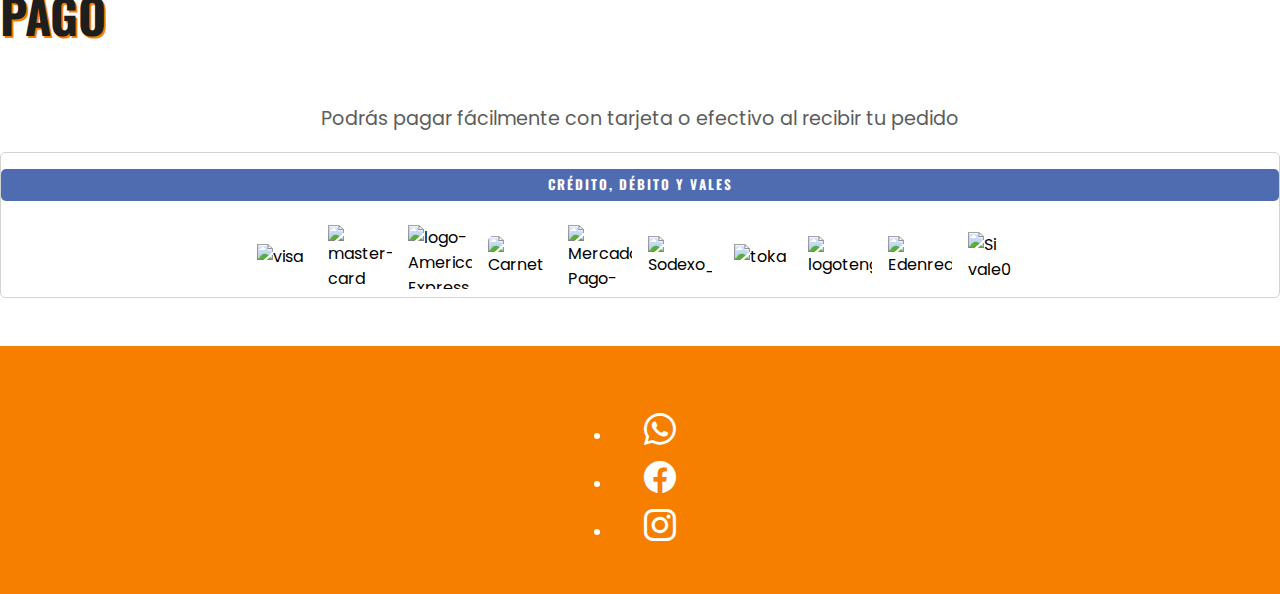
==== commit 0f801cbf: "AÑADEN BANNERS VERSIÓN MOBILE" ====
--- a/index.html
+++ b/index.html
@@ -111,7 +111,36 @@
         <!-- ================  CARRUSEL BANNERS ================ -->
         <section>
             <hr>
-            <figure class="mx-auto">
+
+            <figure class="mx-auto Mobile">
+                <div id="carousel-0" class="carousel slide mt-5 mx-auto" data-bs-ride="carousel"
+                    data-bs-touch="true">
+                    <div class="carousel-inner">
+                        <div class="carousel-item active" data-bs-interval="3500">
+                            <img src="./src/img/Banner1D.png" class="d-block banner" alt="...">
+                        </div>
+                        <div class="carousel-item" data-bs-interval="3500">
+                            <img src="./src/img/Banner2D.png" class="d-block banner" alt="...">
+                        </div>
+                        <div class="carousel-item" data-bs-interval="3500">
+                            <img src="./src/img/Banner3D.png" class="d-block banner" alt="...">
+                        </div>
+                        <div class="carousel-item" data-bs-interval="3500">
+                            <img src="./src/img/Banner4D.png" class="d-block banner" alt="...">
+                        </div>
+                        
+                    </div>
+                    <ul class="carousel-indicators carousel-indicators-dots" >
+                        <li data-bs-target="#carousel-0" data-bs-slide-to="0" class="active"></li>
+                        <li data-bs-target="#carousel-0" data-bs-slide-to="1"></li>
+                        <li data-bs-target="#carousel-0" data-bs-slide-to="2"></li>
+                        <li data-bs-target="#carousel-0" data-bs-slide-to="3"></li>
+                    </ul>
+                </div>
+                
+            </figure>
+
+            <figure class="mx-auto desktop">
                 <div id="carousel-0" class="carousel slide mt-5 mx-auto" data-bs-ride="carousel"
                     data-bs-touch="true">
                     <div class="carousel-inner">
--- a/styles/main.css
+++ b/styles/main.css
@@ -337,7 +337,6 @@
 
 .celular-container {
     font-size: 1.3rem;
-    margin-top: 3rem;
     align-items: center;
     justify-content: center;
 }
